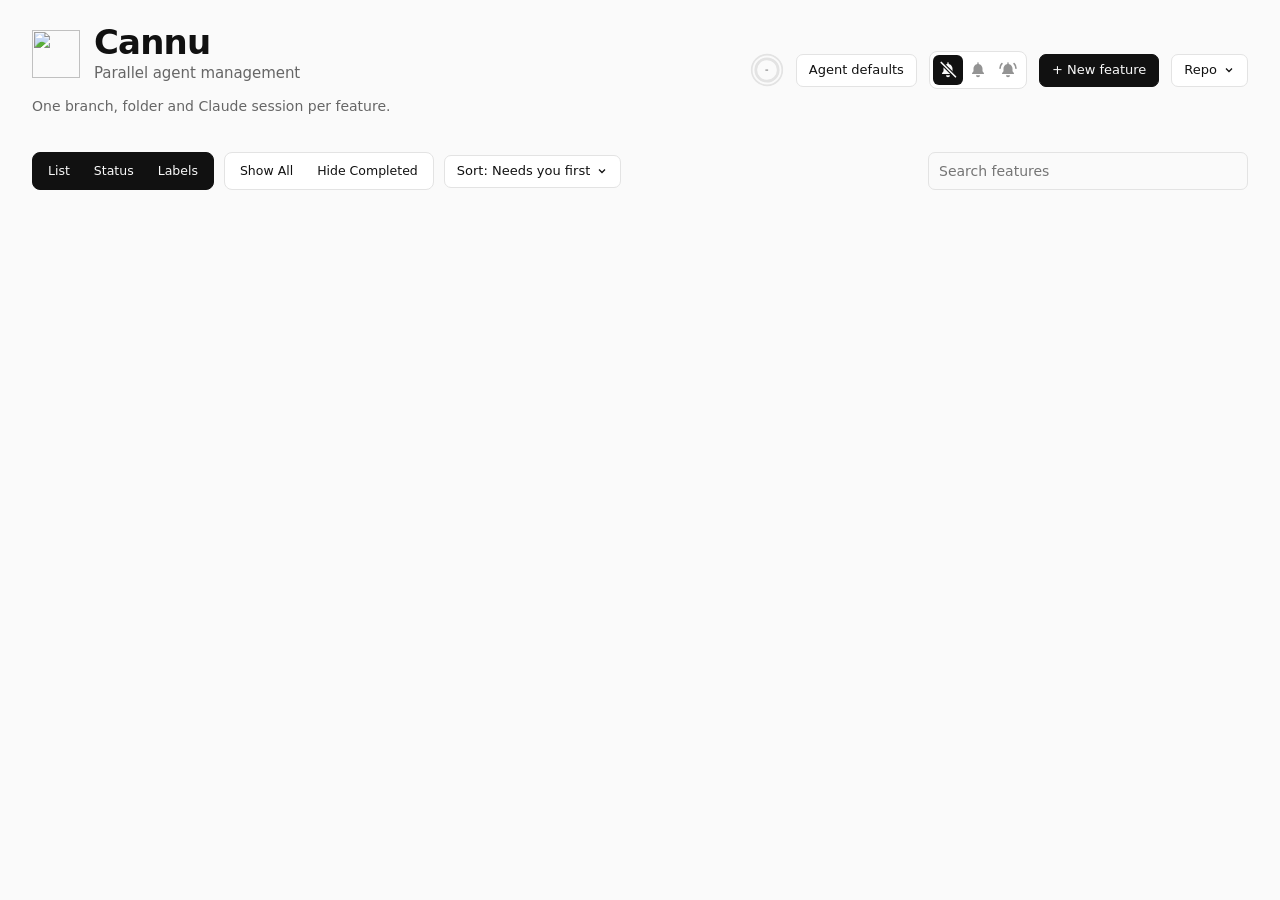
==== index.html @ 58d4b007 "Say the user, never a name, in everything Cannu writes and agents read Also: when the user asks agai" ====
<!doctype html>
<html lang="en">
<head>
<meta charset="utf-8">
<meta name="viewport" content="width=device-width, initial-scale=1">
<title>Cannu</title>
<link rel="icon" type="image/png" href="/logo.png?v=2">
<style>
  :root { --bg:#fafafa; --card:#fff; --fg:#111; --mute:#666; --line:#e3e3e3; --work:#2563eb; --you:#d97706; --idle:#16a34a; --bad:#dc2626; --merged:#7c3aed; }
  @media (prefers-color-scheme: dark) { :root { --bg:#0f0f10; --card:#18181b; --fg:#eee; --mute:#9a9a9a; --line:#2a2a2e; --merged:#a78bfa; } }
  * { box-sizing: border-box; }
  body { margin:0; background:var(--bg); color:var(--fg); font:14px/1.45 system-ui, sans-serif; }
  main { max-width: 1100px; margin: 0 auto; padding: 24px 16px 80px; }
  h1 { font-size: 20px; margin: 0 0 4px; }
  h2 { font-size: 15px; margin: 28px 0 10px; color: var(--mute); font-weight: 600; }
  .sub { color: var(--mute); margin: 0 0 20px; }
  .card { background:var(--card); border:1px solid var(--line); border-radius:10px; padding:14px 16px; margin-bottom:12px; }
  .card.past { padding: 10px 16px; }
  .row { display:flex; gap:12px; align-items:center; flex-wrap:wrap; }
  .grow { flex:1; min-width: 200px; }
  .title { font-weight:600; font-size:15px; }
  .meta { color:var(--mute); font-size:12.5px; }
  .pill .detail { font-weight:400; color:var(--mute); }
  .pill { display:inline-flex; align-items:center; gap:6px; font-size:12px; font-weight:600; padding:3px 9px; border-radius:99px; border:1px solid var(--line); white-space:nowrap; }
  .dot { width:8px; height:8px; border-radius:50%; background:var(--mute); }
  .working .dot { background:var(--work); animation: pulse 1.2s infinite; }
  .needs-you .dot, .interrupted .dot, .not-started .dot, .stuck .dot { background:var(--you); }
  .needs-you, .interrupted, .not-started, .stuck { border-color: var(--you); }
  .idle .dot { background:var(--idle); } .merged .dot { background:var(--merged); } .error .dot, .failed .dot { background:var(--bad); }
  .pill.waiting { border-color:var(--you); } .pill.waiting .dot { background:var(--you); }
  .pill.error .dot, .pill.failed .dot { background:var(--bad); }
  @keyframes pulse { 50% { opacity:.3 } }
  .activity { font-family: ui-monospace, monospace; font-size:12px; color:var(--mute); overflow:hidden; text-overflow:ellipsis; white-space:nowrap; max-width: 100%; }
  .reply { margin-top:10px; padding:2px 12px; border-left:3px solid var(--line); max-height: 40em; overflow:auto; font-size:13px; cursor:pointer; }
  .md > :first-child { margin-top: 6px; } .md > :last-child { margin-bottom: 6px; }
  .md p, .md ul, .md ol, .md pre, .md blockquote { margin: 6px 0; }
  .md ul, .md ol { padding-left: 20px; } .md li { margin: 2px 0; }
  .md h1, .md h2, .md h3, .md h4 { font-size: 13.5px; margin: 10px 0 4px; }
  .md code { font-family: ui-monospace, monospace; font-size: 12px; background: var(--bg); padding: 1px 4px; border-radius: 4px; }
  .md pre { background: var(--bg); padding: 8px 10px; border-radius: 6px; overflow-x: auto; }
  .md pre code { padding: 0; background: none; }
  .md blockquote { border-left: 2px solid var(--line); padding-left: 10px; color: var(--mute); }
  .md table { border-collapse: collapse; margin: 6px 0; } .md td, .md th { border: 1px solid var(--line); padding: 3px 8px; text-align: left; }
  .md hr { border: 0; border-top: 1px solid var(--line); }
  [hidden] { display: none !important; }
  .reply.full { max-height:none; }
  .banner { margin-top:10px; padding:10px 12px; border-radius:7px; border:1px solid var(--you); font-size:13px; }
  .banner.denied .row { margin-top:8px; align-items:center; gap:8px; }
  .banner.denied code { overflow-wrap:anywhere; }
  .banner.denied .colmenu summary { width:26px; height:28px; }
  .banner.denied .colmenu .menu { min-width:240px; top:30px; }
  button { font:inherit; font-size:13px; padding:6px 12px; border-radius:7px; border:1px solid var(--line); background:var(--card); color:var(--fg); cursor:pointer; }
  button:hover { border-color: var(--mute); }
  button.primary { background:var(--fg); color:var(--bg); border-color:var(--fg); }
  /* Saves for good (Save as planned): stronger than Close, quieter than Start agent. */
  button.second { background:color-mix(in srgb, var(--fg) 12%, var(--card)); border-color:color-mix(in srgb, var(--fg) 22%, var(--card)); }
  button.second:hover { border-color:var(--mute); }
  textarea, input[type=text], input[type=search] { font:inherit; width:100%; padding:8px 10px; border-radius:7px; border:1px solid var(--line); background:var(--bg); color:var(--fg); }
  textarea { min-height: 70px; resize: vertical; }
  .hint { color: var(--mute); font-size:12px; }
  .msg { margin-top:8px; font-size:13px; white-space:pre-wrap; }
  .msg.bad { color: var(--bad); } .msg.good { color: var(--idle); }
  /* The pull request line on a card: number, checks, review. */
  .prline { display:flex; flex-wrap:wrap; gap:6px; align-items:center; margin-top:6px; font-size:12.5px; color:var(--mute); }
  .prline a { color:inherit; }
  .prline .ck { padding:1px 8px; border-radius:999px; border:1px solid var(--line); }
  .prline .ck.passing { color:var(--idle); border-color:var(--idle); } .prline .ck.failing { color:var(--bad); border-color:var(--bad); } .prline .ck.running { color:var(--work); border-color:var(--work); }
  /* Errors: a box about 3 lines tall that scrolls for the rest. */
  .err { position:relative; margin-top:8px; border:2px solid color-mix(in srgb, var(--bad) 30%, transparent); border-radius:7px; background:color-mix(in srgb, var(--bad) 5%, var(--card)); }
  .err { cursor:pointer; } .err.short { cursor:auto; } .err.full pre { max-height:calc(6 * 1.45em + 16px); }
  .err pre { margin:0; padding:8px 110px 8px 10px; overflow-wrap:anywhere; font-size:12px; line-height:1.45; color:var(--bad); white-space:pre-wrap; word-break:break-word; max-height:calc(3 * 1.45em + 16px); overflow:auto; }
  .err button { position:absolute; top:50%; transform:translateY(-50%); right:18px; font-size:12px; padding:3px 8px; color:var(--bad); background:color-mix(in srgb, var(--bad) 12%, transparent); border:2px solid color-mix(in srgb, var(--bad) 30%, transparent); display:inline-flex; align-items:center; gap:5px; }
  .err button:hover { background:color-mix(in srgb, var(--bad) 22%, transparent); border-color:color-mix(in srgb, var(--bad) 45%, transparent); }
  /* An open box keeps Copy where it sat in the 3 line box: half of that box's height. */
  .err.full button { top:calc((3 * 1.45 * 12px + 16px) / 2); }
  .err button span { min-width:6ch; text-align:left; } /* "Copied" is wider than "Copy"; keep the icon still */
  .err button svg { width:14px; height:7px; fill:none; stroke:currentColor; stroke-width:2.2; stroke-linecap:round; }
  a { color: inherit; }
  details summary { cursor:pointer; color:var(--mute); font-size:13px; }
  .empty { color: var(--mute); text-align:center; padding: 30px; }
  code { font-size: 12px; }
  svg.i { width:18px; height:18px; fill:currentColor; display:block; }
  svg.i .w { fill:none; stroke:currentColor; stroke-width:2.2; stroke-linecap:round; }
  /* Like the app's pill nav: a white box, the selected icon on a black square
     that slides to whichever one you pick. */
  .seg { position:relative; display:inline-flex; padding:3px; background:var(--card); border:1px solid var(--line); border-radius:8px; --i:0; }
  .seg .thumb { position:absolute; top:3px; left:3px; width:30px; height:30px; border-radius:6px; background:var(--fg); transform:translateX(calc(var(--i) * 30px)); transition:transform .25s cubic-bezier(.4,0,.2,1); }
  .seg button { position:relative; width:30px; height:30px; padding:0; display:grid; place-items:center; border:0; border-radius:6px; background:none; color:var(--fg); opacity:.45; transition:color .25s, opacity .25s; }
  .seg button:hover { opacity:.85; }
  .seg button.on { color:var(--bg); opacity:1; }
  @media (prefers-reduced-motion: reduce) { .seg .thumb, .seg button { transition:none; } }
  button.sq.on { background:var(--fg); color:var(--bg); }
  .head { cursor:pointer; user-select:none; }
  /* Fold arrow: drawn like the other icons, faint until you hover, and it turns
     when you fold or unfold the card. */
  .chev { display:inline-block; width:14px; height:14px; margin:0 4px -2px -2px; color:var(--mute); opacity:.55; transition:opacity .2s; }
  .chev path { fill:none; stroke:currentColor; stroke-width:2.2; stroke-linecap:round; stroke-linejoin:round; }
  .chev.open { transform:rotate(90deg); }
  .head:hover .chev { opacity:1; }
  .chev.turn { animation:unfold .25s cubic-bezier(.16,1,.3,1); } .chev.turn:not(.open) { animation-name:fold; }
  @keyframes unfold { from { transform:rotate(0); } } @keyframes fold { from { transform:rotate(90deg); } }
  @media (prefers-reduced-motion: reduce) { .chev.turn { animation:none; } }
  .filters { display:flex; gap:10px; align-items:center; flex-wrap:wrap; margin-bottom:16px; }
  .chips { display:flex; gap:6px; flex-wrap:wrap; flex:1; }
  .chips button { border-radius:8px; padding:4px 11px; font-size:12.5px; }
  .chips button.on { background:var(--fg); color:var(--bg); border-color:var(--fg); }
  .chips .n { opacity:.6; margin-left:4px; }
  .searchbox { position:relative; width:320px; max-width:100%; }
  #search { padding-right:30px; }
  #search::-webkit-search-cancel-button { -webkit-appearance:none; }
  #searchClear { position:absolute; right:4px; top:50%; transform:translateY(-50%); width:24px; height:24px; padding:0; border:0; border-radius:50%; background:none; color:var(--mute); font-size:16px; line-height:1; cursor:pointer; }
  #searchClear:hover { color:var(--fg); }
  #search:placeholder-shown + #searchClear { display:none; }
  #chips { flex:none; }
  .planned .dot { background:var(--work); opacity:.5; } .dropped .dot { background:var(--mute); }
  .dropped { opacity:.75; }
  .plan { margin-top:8px; padding:2px 12px; border-left:3px solid var(--line); font-size:13px; }
  .chat { margin-top:10px; border:1px solid var(--line); border-radius:8px; }
  .thread { max-height:440px; overflow:auto; padding:8px 12px; display:flex; flex-direction:column; gap:10px; }
  .bubble { max-width:85%; padding:6px 12px; border-radius:10px; font-size:13px; background:var(--bg); }
  .bubble.me { align-self:flex-end; background:var(--fg); color:var(--bg); }
  .bubble.me code, .bubble.me pre { background:transparent; }
  .bubble.dashboard { align-self:flex-end; background:none; border:1px dashed var(--line); color:var(--mute); }
  .bubble .who { font-size:11px; opacity:.65; margin-top:4px; }
  /* Message box: its own rounded box with Send on its right. Once the text
     wraps, the box widens into Send's place and Send drops below it. */
  .compose { position:relative; margin:4px 10px 0; transition:padding-bottom .28s cubic-bezier(.16,1,.3,1) .08s; }
  .compose textarea { display:block; min-height:0; resize:none; line-height:20px; padding:7px 12px; border-radius:10px; width:calc(100% - 118px); max-height:262px; overflow-y:auto;
    transition:width .28s cubic-bezier(.16,1,.3,1), height .18s ease; }
  .compose .send { position:absolute; right:0; bottom:0; width:108px; height:36px; padding:0; display:flex; align-items:center; justify-content:center; gap:8px; }
  .send small, button small.keys { display:flex; align-items:center; gap:3px; font-size:11px; opacity:.65; }
  button:has(small.keys) { display:inline-flex; align-items:center; gap:8px; }
  .send small svg, button small.keys svg { width:11px; height:9px; fill:none; stroke:currentColor; stroke-width:1.6; stroke-linecap:round; stroke-linejoin:round; }
  .compose.multi { padding-bottom:44px; transition-delay:0s; }
  .compose.multi textarea { width:100%; transition-delay:.08s, 0s; }
  .chat .hint { padding:6px 10px 10px; }
  @media (prefers-reduced-motion: reduce) { .compose, .compose textarea { transition:none; } }
  /* The title row looks the same folded or not: everything sits at the top, and the
     details wrap under the title, left of the time and status. */
  .row.top { align-items:flex-start; }
  .row.top .title { line-height:26px; }
  .row.top .right { display:flex; gap:12px; align-items:center; height:26px; }
  #askDlg { max-width:min(440px, calc(100vw - 32px)); }
  #askDlg .body { font-size:14px; }
  /* Preview and its stop button share one outline, so nothing shifts when the app starts or stops. */
  .split { display:inline-flex; border:1px solid var(--line); border-radius:7px; }
  .split:hover { border-color:var(--mute); }
  .split button { border:0; border-radius:0; background:none; }
  .split button + button { border-left:1px solid var(--line); padding:6px 9px; }
  .split button:disabled { opacity:.3; cursor:default; }
  .actions { margin-top:10px; }
  /* @ mentions: the list of matching features under the box you are typing in. */
  #mention { position:absolute; z-index:10; background:var(--card); border:1px solid var(--line); border-radius:8px; box-shadow:0 4px 16px rgba(0,0,0,.12); padding:4px; min-width:260px; max-width:420px; }
  #mention div { padding:5px 9px; border-radius:6px; cursor:pointer; font-size:13px; }
  #mention div.on { background:var(--fg); color:var(--bg); }
  #mention small { opacity:.6; margin-left:6px; }
  /* An @ that names a real feature, and the line under a box saying what its @s link to. */
  .ref { color:var(--work); text-decoration:underline; text-underline-offset:2px; cursor:pointer; }
  .ref:hover { text-decoration-thickness:2px; }
  .noref { color:var(--you); }
  [data-tags]:empty { display:none; }
  .chat .hint[data-tags] { padding-bottom:0; }
  button.sq { width:30px; height:30px; padding:0; display:inline-grid; place-items:center; }
  button.bell { width:26px; height:26px; align-self:flex-start; margin-right:-4px; }
  button.bell svg.i { width:15px; height:15px; }
  button.bell.off { opacity:.35; cursor:default; } button.bell.off:hover { border-color:var(--line); }
  button.bell.off.on { opacity:.45; }
  .brand { display:flex; align-items:center; gap:14px; }
  .brand img { width:48px; height:48px; }
  @media (prefers-color-scheme: dark) { .brand img { filter:invert(1); } }
  .brand h1 { margin:0; font-size:34px; line-height:1.1; letter-spacing:-.025em; font-weight:700; }
  /* While a popup is open the page behind it stays put. */
  html.locked { overflow:hidden; }
  /* The tagline sits on its own line under the name. */
  .brand h1 span { display:block; margin-top:3px; font-size:15px; font-weight:500; letter-spacing:-.005em; line-height:1.3; color:var(--mute); }
  /* Popups: the page dims and blurs, the panel rises and settles. */
  dialog.modal { border:0; padding:0; background:none; color:var(--fg); max-width:min(680px, calc(100vw - 32px)); width:100%; overflow:visible; }
  dialog.modal::backdrop { background:rgba(10,10,12,.35); backdrop-filter:blur(0); opacity:0; transition:opacity .28s ease, backdrop-filter .28s ease; }
  dialog.modal.in::backdrop { opacity:1; backdrop-filter:blur(6px); }
  /* A popup under another one drops its own dim and blur: the top one's backdrop
     covers it and the page once, so nothing is darkened or blurred twice. */
  dialog.modal.in.under::backdrop { opacity:0; backdrop-filter:blur(0); }
  .panel { background:var(--card); border:1px solid var(--line); border-radius:14px; box-shadow:0 24px 64px rgba(0,0,0,.22), 0 2px 8px rgba(0,0,0,.08);
    max-height:calc(100vh - 64px); display:flex; flex-direction:column;
    opacity:0; transform:translateY(14px) scale(.97); transition:opacity .2s ease, transform .2s ease; }
  dialog.modal.in .panel { opacity:1; transform:none; transition:opacity .32s cubic-bezier(.16,1,.3,1), transform .42s cubic-bezier(.16,1,.3,1); }
  @media (prefers-reduced-motion: reduce) { dialog.modal .panel, dialog.modal::backdrop { transition:none; } }
  .panel header { padding:16px 20px 0; } .panel header h2 { margin:0; color:var(--fg); font-size:16px; }
  .panel .body { padding:14px 20px; overflow:auto; display:grid; gap:10px; }
  .panel footer { padding:12px 20px 16px; border-top:1px solid var(--line); }
  /* A popup's message: above the buttons, not in their row. */
  .dmsg { padding:0 20px 12px; } .dmsg:empty { display:none; } .dmsg > :first-child { margin-top:0; }
  .field { display:grid; gap:5px; } .field > label { font-weight:600; font-size:13px; }
  .field .row { gap:8px; }
  select { font:inherit; font-size:13px; padding:7px 10px; border-radius:7px; border:1px solid var(--line); background:var(--bg); color:var(--fg); }
  .reset { font-size:12px; color:var(--mute); background:none; border:0; padding:0; text-decoration:underline; }
  .fixed { font-size:12.5px; color:var(--mute); } .fixed li { margin:3px 0; }
  .panel textarea.tall { min-height:110px; }
  /* Text version of the bell switcher: same box and sliding black square, sized to each word. */
  .seg.text .thumb { width:var(--w, 0); transform:translateX(var(--x, 0)); transition:transform .25s cubic-bezier(.4,0,.2,1), width .25s cubic-bezier(.4,0,.2,1); }
  .seg.text:not(.ready) .thumb { transition:none; }
  .seg.text button { width:auto; padding:0 12px; font-size:12.5px; white-space:nowrap; }
  #doneSeg button { opacity:1; }
  #doneSeg button:not(.on):hover { background:var(--bg); }
  @media (prefers-reduced-motion: reduce) { .seg.text .thumb { transition:none; } }
  /* Switches in popups: a checkbox drawn like Cannu's buttons, black with a white tick when on. */
  .switch { display:inline-flex; align-items:center; gap:8px; font-size:13px; color:var(--mute); cursor:pointer; user-select:none; }
  .switch:hover { color:var(--fg); }
  .switch input { appearance:none; position:relative; flex:none; width:18px; height:18px; margin:0; border-radius:5px; background:var(--card); border:1px solid var(--line); cursor:pointer; transition:background .15s ease, border-color .15s ease; }
  .switch:hover input { border-color:var(--mute); }
  .switch input::after { content:""; position:absolute; left:5px; top:1.5px; width:5px; height:10px; border:solid var(--bg); border-width:0 2px 2px 0; transform:rotate(45deg) scale(0); transition:transform .15s ease; }
  .switch input:checked { background:var(--fg); border-color:var(--fg); }
  .switch input:checked::after { transform:rotate(45deg) scale(1); }
  .switch input:focus-visible { outline:2px solid var(--work); outline-offset:2px; }
  @media (prefers-reduced-motion: reduce) { .switch input, .switch input::after { transition:none; } }
  /* ---------- board ---------- */
  /* The header, filters and board span the window; the rest keeps the page's width. Switching views moves nothing above the board. */
  main { max-width:none; }
  main > *:not(#board, #top, .filters) { max-width:1068px; margin-left:auto; margin-right:auto; }
  /* The board's own gap from the window edges, on top of the page's 16px. */
  #board { padding:0 16px; }
  /* Header and filters: edges in line with the board's, like Todoist's app bar. */
  #top, .filters { padding:0 16px; }
  /* The view switcher, colours flipped: a black box, the picked view on a white square. */
  #viewSeg { background:var(--fg); border-color:var(--fg); }
  #viewSeg .thumb { background:var(--bg); }
  #viewSeg button { color:var(--bg); opacity:1; }
  #viewSeg button:not(.on):hover { background:rgba(127,127,127,.3); }
  #viewSeg button.on { color:var(--fg); opacity:1; }
  .board { display:grid; grid-auto-flow:column; grid-auto-columns:minmax(300px, 1fr); gap:14px; overflow-x:auto; align-items:start; padding:24px 32px 32px; margin:-16px -32px -24px; } /* the scroller clips, so room inside it for a dragged card's lean and shadow, pulled back out (the top only partly, so it stays off the filters) */
  /* The board reaches the bottom of the window, so its sideways scrollbar sits there, not under the shortest columns. */
  body.boarding main { min-height:100vh; display:flex; flex-direction:column; padding-bottom:0; }
  body.boarding main > *:not(#board, #top, .filters) { width:100%; }
  body.boarding #board { flex:1; display:flex; flex-direction:column; }
  body.boarding .board { flex:1; margin-bottom:0; }
  .col { background:color-mix(in srgb, var(--line) 35%, transparent); border-radius:12px; padding:10px; min-height:110px; }
  .col.drop { outline:2px dashed var(--mute); outline-offset:-2px; }
  .colhead[data-dragcol] { cursor:grab; }
  .board { position:relative; } /* the offsetParent the drag measures slots against */
  .board .tile, .colhead[data-dragcol] { user-select:none; }
  .col:has(.tile) > .none { display:none; }
  /* dragging: the others spring into the gap, the held one leans toward the pointer */
  .board.sorting .tile, .board.sorting > .col { transition:transform .24s cubic-bezier(.3,1.35,.5,1); }
  .board .lifted { position:relative; z-index:3; box-shadow:0 6px 16px rgba(0,0,0,.18); transition:transform .12s ease-out !important; }
  .col.lifted { background:color-mix(in srgb, var(--line) 35%, var(--bg)); }
  body.grabbing, body.grabbing * { cursor:grabbing !important; }
  @media (prefers-reduced-motion: reduce) { .board.sorting .tile, .board.sorting > .col, .board .lifted { transition:none !important; } }
  .col.newcol { background:none; border:1.5px dashed var(--line); }
  .col.newcol .colhead { color:var(--mute); font-weight:500; }
  .col.newcol.drop { outline:0; border-color:var(--mute); }
  .col .namecol, .col .desccol { width:100%; margin-bottom:6px; }
  .col .desccol { min-height:58px; resize:vertical; font-size:12.5px; }
  .col .namerow { display:flex; gap:8px; align-items:center; margin-bottom:6px; }
  .col .namerow .namecol { margin:0; flex:1; min-width:0; }
  /* The colour swatch left of the name (a rounded square, like a label's dot), and the picker it opens to its right. */
  .colorcol { flex:none; width:22px; height:22px; padding:0; border:0; border-radius:6px; background:var(--h); cursor:pointer; transition:filter .15s; }
  .colorcol:hover, .colorcol[aria-expanded=true] { filter:brightness(.9); }
  .colorcol:focus:not(:focus-visible) { outline:none; }
  .colorcol:focus-visible { outline:2px solid var(--work); outline-offset:2px; }
  .cpick { position:fixed; z-index:20; width:204px; padding:10px; display:grid; gap:10px; background:var(--card); border:1px solid var(--line); border-radius:12px; box-shadow:0 10px 30px rgba(0,0,0,.16); }
  .cpick[hidden] { display:none; }
  .cpick .sv { position:relative; height:120px; border-radius:8px; cursor:crosshair; touch-action:none; background:linear-gradient(to top, #000, transparent), linear-gradient(to right, #fff, hsl(var(--hue) 100% 50%)); }
  .cpick .sv:focus-visible { outline:2px solid var(--work); outline-offset:2px; }
  .cpick .sv i { position:absolute; left:var(--s); top:var(--v); width:14px; height:14px; margin:-7px; border:2px solid #fff; border-radius:50%; box-shadow:0 0 0 1px rgba(0,0,0,.35); pointer-events:none; }
  .cpick .huebar { appearance:none; -webkit-appearance:none; width:100%; height:12px; margin:0; border-radius:6px; cursor:pointer; background:linear-gradient(to right, #f00, #ff0, #0f0, #0ff, #00f, #f0f, #f00); }
  .cpick .huebar::-webkit-slider-thumb { -webkit-appearance:none; width:16px; height:16px; border-radius:50%; background:#fff; box-shadow:0 0 0 1px rgba(0,0,0,.3), 0 1px 3px rgba(0,0,0,.3); }
  .cpick .huebar::-moz-range-thumb { width:16px; height:16px; border:0; border-radius:50%; background:#fff; box-shadow:0 0 0 1px rgba(0,0,0,.3), 0 1px 3px rgba(0,0,0,.3); }
  .cpick .huebar:focus-visible { outline:2px solid var(--work); outline-offset:2px; }
  .cpick .sw { display:grid; grid-template-columns:repeat(8, 1fr); gap:6px; }
  .cpick .sw button { padding:0; aspect-ratio:1; border:0; border-radius:5px; background:var(--h); }
  .cpick .sw button:hover { transform:scale(1.15); }
  .cpick .sw button.on { box-shadow:0 0 0 2px var(--card), 0 0 0 3.5px var(--fg); }
  .cpick .hexrow { display:flex; gap:8px; align-items:center; }
  .cpick .hexrow span { flex:none; width:28px; height:28px; border-radius:7px; background:var(--h); }
  .cpick .btns { display:flex; gap:8px; justify-content:flex-end; }
  .cpick .hex { padding:5px 8px; font-family:ui-monospace, monospace; font-size:12.5px; text-transform:lowercase; }
  .col .colform { padding-bottom:4px; }
  .colhead .editcol { cursor:text; border-radius:6px; }
  .colhead .editcol:hover .tag { outline:1px solid var(--mute); }
  .colhead .editcol:focus-visible { outline:2px solid var(--work); outline-offset:1px; }
  .col .namego { width:100%; margin-bottom:6px; }
  .colhead { display:flex; align-items:center; gap:8px; padding:2px 4px 10px; font-weight:600; font-size:13px; }
  .colhead .n { color:var(--mute); font-weight:500; }
  .col .none { color:var(--mute); font-size:12.5px; padding:4px 4px 8px; }
  .col.newcol:not(:has(input)) { cursor:pointer; }
  .col.newcol:not(:has(input)):hover { border-color:var(--mute); }
  .col .desc { color:var(--mute); font-size:12.5px; line-height:1.4; padding:0 4px 10px; margin-top:-4px; white-space:pre-wrap; display:-webkit-box; -webkit-line-clamp:3; -webkit-box-orient:vertical; overflow:hidden; }
  /* The ⋯ on a label column, and its little menu. */
  .colmenu { position:relative; margin-left:auto; }
  .colmenu summary { list-style:none; display:grid; place-items:center; width:24px; height:22px; border-radius:6px; cursor:pointer; color:var(--mute); }
  .colmenu summary::-webkit-details-marker { display:none; }
  .colmenu summary:hover, .colmenu[open] summary { background:color-mix(in srgb, var(--line) 80%, transparent); color:var(--fg); }
  .colmenu summary:focus-visible { outline:2px solid var(--work); outline-offset:1px; }
  .colmenu summary svg { width:14px; height:14px; fill:currentColor; }
  .colmenu .menu { position:absolute; right:0; top:26px; z-index:5; min-width:130px; display:grid; padding:4px; background:var(--card); border:1px solid var(--line); border-radius:9px; box-shadow:0 8px 24px rgba(0,0,0,.12); }
  .colmenu .menu button { border:0; background:none; text-align:left; font-weight:400; padding:6px 10px; border-radius:6px; }
  .colmenu .menu button:hover, .colmenu .menu button:focus-visible { background:color-mix(in srgb, var(--line) 60%, transparent); }
  .colmenu .menu .danger { color:var(--bad); }
  /* The + on a label column: a new feature already in it. */
  .coladd { margin-left:auto; display:grid; place-items:center; width:24px; height:22px; padding:0; border:0; border-radius:6px; background:none; color:var(--mute); cursor:pointer; }
  .coladd + .colmenu { margin-left:0; }
  .coladd:hover { background:color-mix(in srgb, var(--line) 80%, transparent); color:var(--fg); }
  .coladd:focus-visible { outline:2px solid var(--work); outline-offset:1px; }
  .coladd svg { width:10px; height:10px; fill:none; stroke:currentColor; stroke-width:2; stroke-linecap:round; }
  .tile { background:var(--card); border:1px solid var(--line); border-radius:10px; padding:10px 12px; margin-bottom:8px; cursor:pointer; transition:border-color .15s; }
  .tile:hover { border-color:var(--mute); }
  .tile:focus-visible { outline:2px solid var(--work); outline-offset:1px; }
  .tile .t { font-weight:600; font-size:13.5px; line-height:1.3; }
  .tile .activity { margin-top:6px; font-size:11.5px; }
  /* The card's last message (Checking…, Merged…, an error), two lines at most. Open the card for all of it. */
  .tile .msg { margin-top:8px; padding-top:7px; border-top:1px solid var(--line); font-size:12.5px; white-space:normal; display:-webkit-box; -webkit-line-clamp:2; -webkit-box-orient:vertical; overflow:hidden; }
  .tile .snip { margin-top:6px; font-size:12.5px; color:var(--mute); display:-webkit-box; -webkit-line-clamp:2; -webkit-box-orient:vertical; overflow:hidden; }
  .tile .foot { display:flex; gap:6px; align-items:center; margin-top:8px; flex-wrap:wrap; }
  .tile .when { margin-left:auto; font-size:11.5px; color:var(--mute); white-space:nowrap; }
  /* Labels: tinted with their own colour, never filled, so they don't read as a status. */
  .tag { display:inline-flex; align-items:center; gap:5px; font-size:11px; font-weight:500; padding:1px 7px; border-radius:5px; color:var(--fg); background:color-mix(in srgb, var(--h) 18%, transparent); border:1px solid transparent; white-space:nowrap; }
  .tag::before { content:""; width:6px; height:6px; border-radius:2px; background:var(--h); }
  .title .tag { margin-left:8px; vertical-align:2px; }
  button.nopreview { opacity:.45; cursor:help; } button.nopreview:hover { border-color:var(--line); }
  button.tag { font-size:12px; padding:3px 9px; border-radius:7px; }
  button.tag.off { background:none; border-color:var(--line); color:var(--mute); }
  button.tag.off:hover { border-color:var(--mute); }
  .labels { display:flex; gap:6px; flex-wrap:wrap; align-items:center; margin-top:10px; }
  /* + that slides open into a box you type in, the + staying at its left. */
  .newlabel { display:inline-flex; align-items:center; width:28px; height:26px; overflow:hidden; border:1px dashed var(--line); border-radius:7px; cursor:pointer; color:var(--mute); transition:width .3s cubic-bezier(.16,1,.3,1), border-color .2s; }
  .newlabel:hover, .newlabel:focus-within { border-color:var(--mute); }
  .newlabel .plus { flex:none; width:26px; height:100%; display:grid; place-items:center; }
  .newlabel .plus svg { width:10px; height:10px; fill:none; stroke:currentColor; stroke-width:2; stroke-linecap:round; }
  .newlabel input { flex:none; width:130px; padding:0 8px 0 0; border:0; background:none; font-size:12px; color:var(--fg); outline:none; }
  .newlabel.open { width:162px; border-style:solid; cursor:text; color:var(--fg); }
  @media (prefers-reduced-motion: reduce) { .newlabel { transition:none; } }
  /* ---------- feature popup ---------- */
  dialog.modal.popdlg { max-width:min(780px, calc(100vw - 32px)); }
  .pop .card { border:0; background:none; padding:0; margin:0; }
  .pop .head { cursor:default; }
  /* A tall chat even with few messages. The thread gives up its room as the
     message box grows, so the box grows upwards and Send stays at its bottom right. */
  .pop .chat { display:flex; flex-direction:column; height:min(58vh, 560px); }
  .pop .thread { flex:1; min-height:0; max-height:none; }
  .pop .compose, .pop .compose.multi { flex:none; padding-bottom:0; }
  .pop .compose textarea, .pop .compose.multi textarea { width:calc(100% - 118px); }
  .pop .compose { margin:4px 10px 0; }
  .pop .chev, .pop [data-act="fb"], .pop .title .tag { display:none; }
  .pop footer .actions { margin:0; }
  /* The repo dropdown, right of New feature. */
  .repopick { position:relative; }
  .repopick > button { display:inline-flex; align-items:center; gap:6px; max-width:220px; }
  .repopick > button span { overflow:hidden; text-overflow:ellipsis; white-space:nowrap; }
  .repopick > button svg { width:12px; height:12px; flex:none; fill:none; stroke:currentColor; stroke-width:2.5; transition:transform .15s; }
  .repopick > button[aria-expanded="true"] svg { transform:rotate(180deg); }
  .repomenu { position:absolute; right:0; top:calc(100% + 6px); z-index:20; min-width:220px; max-width:340px; padding:5px; background:var(--card); border:1px solid var(--line); border-radius:9px; box-shadow:0 8px 24px rgba(0,0,0,.12); }
  .repomenu button { display:flex; width:100%; align-items:center; gap:8px; border:0; background:none; text-align:left; padding:7px 9px; border-radius:6px; }
  .repomenu button:hover, .repomenu button:focus-visible { background:var(--bg); outline:none; }
  .repomenu button .tick { width:14px; flex:none; }
  .repomenu button small { color:var(--mute); margin-left:auto; padding-left:10px; overflow:hidden; text-overflow:ellipsis; white-space:nowrap; max-width:150px; direction:rtl; }
  .repomenu hr { border:0; border-top:1px solid var(--line); margin:5px 2px; }
  /* Add repo: repos found next to the listed ones, then a path box. */
  .found { display:grid; gap:4px; max-height:180px; overflow:auto; }
  /* A repo in the dropdown: pick it, or the bin to take it off the board. */
  .repomenu .ritem { display:flex; align-items:center; gap:2px; }
  .repomenu .ritem > button:first-child { flex:1; min-width:0; }
  .repomenu button.trash { width:30px; height:30px; flex:none; padding:0; justify-content:center; color:var(--mute); }
  .repomenu button.trash:hover, .repomenu button.trash:focus-visible { color:var(--bad); }
  .repomenu button.trash svg { width:15px; height:15px; fill:none; stroke:currentColor; stroke-width:2; }
  /* Add repo: how to work on the picked repo, i.e. its cannu.json. */
  /* A set height, not floor to ceiling, that doesn't jump when a repo is picked: the body scrolls instead. */
  #repoDlg .panel { height:min(620px, calc(100vh - 160px)); }
  #repoDlg .body { flex:1; align-content:start; }
  .reposet { display:grid; gap:10px; padding-top:12px; border-top:1px solid var(--line); }
  /* Picking a repo: its settings fade and rise in, one after another. Restarts each time it's unhidden. */
  .reposet > * { animation:rise .4s cubic-bezier(.16,1,.3,1) both; }
  .reposet > :nth-child(2) { animation-delay:.04s; } .reposet > :nth-child(3) { animation-delay:.08s; } .reposet > :nth-child(4) { animation-delay:.12s; }
  .reposet > :nth-child(5) { animation-delay:.16s; } .reposet > :nth-child(6) { animation-delay:.2s; } .reposet > :nth-child(n+7) { animation-delay:.24s; }
  @keyframes rise { from { opacity:0; transform:translateY(10px); } }
  @media (prefers-reduced-motion: reduce) { .reposet > * { animation:none; } }
  .reposet h3 { margin:0; font-size:14px; }
  .reposet .two { display:grid; grid-template-columns:1fr 1fr; gap:10px; }
  @media (max-width:560px) { .reposet .two { grid-template-columns:1fr; } }
  .reposet textarea { min-height:0; }
  .found button { display:flex; justify-content:space-between; gap:10px; text-align:left; }
  .found button small { color:var(--mute); overflow:hidden; text-overflow:ellipsis; white-space:nowrap; direction:rtl; }
  .found button.on { border-color:var(--fg); }
  .colhead .pill { border:0; padding:0; }
  /* Claude usage: the week as the outer ring, the 5 hours inside it. Hovering
     grows the rings a little and slides the 5H and 7D lines out to their
     left (the title gives up the room; the rings and buttons stay put). Clicking doesn't hold it open; keyboard focus does. Grey: usage not
     known. */
  :root { --u-green:#22c55e; --u-orange:#f59e0b; --u-red:#ef4444; }
  .rings { display:flex; flex-direction:row-reverse; align-items:center; height:34px; cursor:default; outline:none; }
  .urings { position:relative; width:34px; height:34px; transition:transform .35s cubic-bezier(.65,0,.35,1); }
  .urings svg { display:block; width:100%; height:100%; transform:rotate(-90deg); }
  .urings circle { fill:none; }
  .urings .track { stroke:var(--line); }
  .urings .fill { stroke-linecap:round; transition:stroke-dashoffset .5s, stroke .4s; }
  .green { --c:var(--u-green); } .orange { --c:var(--u-orange); } .red { --c:var(--u-red); } .grey { --c:var(--mute); }
  .urings .fill, .udot { stroke:var(--c); background:var(--c); }
  /* --uw is the lines' real width, set by renderUsage, so the slide runs the
     whole way at the eased speed instead of racing to a guessed maximum.
     The two lines are one grid, so label, reset, dot and % each line up in a
     column; the reset text starts on the left, the % is right-aligned with
     even-width digits. */
  .uin { display:grid; grid-template-columns:auto auto auto auto; align-items:center; gap:0 6px; padding-right:14px; font-size:12px; line-height:1.5;
    max-width:0; overflow:hidden; white-space:nowrap; opacity:0; transition:max-width .35s cubic-bezier(.65,0,.35,1), opacity .3s ease-in-out; }
  .rings:is(:hover, :focus-visible) .uin { max-width:var(--uw, 300px); opacity:1; }
  .rings:is(:hover, :focus-visible) .urings { transform:scale(1.3); }
  .uline { display:contents; }
  .uline .ulab { font-size:10.5px; font-weight:700; color:var(--mute); }
  .uline b { text-align:right; font-variant-numeric:tabular-nums; }
  .uline small { color:var(--mute); font-size:11px; margin:0 4px 0 10px; }
  /* The 5h % always in the middle: small and quiet, so even "100%" stays
     inside the inner ring (about 19px across). */
  .ucenter { position:absolute; inset:0; display:grid; place-content:center; font-size:7px; font-weight:600; letter-spacing:-.03em; color:var(--mute); font-variant-numeric:tabular-nums; }
  .udot { width:7px; height:7px; border-radius:50%; flex:none; }
  /* The switch always gets its own line under the message. */
  #limitMsg .switch { display:flex; width:fit-content; margin-top:16px; font-size:12px; }
  @media (prefers-reduced-motion: reduce) { .urings, .uin { transition:none; } }
  .limited .dot { background:var(--bad); }
</style>
</head>
<body>
<main>
  <div class="row" id="top" style="margin-bottom:36px">
    <div class="grow">
      <div class="brand"><img src="/logo.png?v=2" alt=""><h1>Cannu <span>Parallel agent management</span></h1></div>
      <p class="sub" style="margin:12px 0 0" id="totals">One branch, folder and Claude session per feature.</p>
    </div>
    <div class="rings" id="rings" tabindex="0" aria-label="Claude usage"></div>
    <button id="defaultsOpen" title="Model, system prompt and everything else every agent is given">Agent defaults</button>
    <div class="seg" id="notify">
      <span class="thumb"></span>
      <button data-mode="silent" title="No notifications"></button>
      <button data-mode="select" title="Notify me about features with their bell on"></button>
      <button data-mode="all" title="Notify me about every feature"></button>
    </div>
    <button class="primary" id="newOpen">+ New feature</button>
    <div class="repopick" id="repoPick">
      <button id="repoBtn" aria-haspopup="true" aria-expanded="false" title="Which repo this board shows"><span id="repoName">Repo</span><svg viewBox="0 0 24 24"><path d="M6 9l6 6 6-6"/></svg></button>
      <div class="repomenu" id="repoMenu" hidden></div>
    </div>
  </div>
  <div class="msg bad" id="notifyMsg" hidden style="margin-top:-12px; margin-bottom:12px"></div>
  <div class="banner" id="limitMsg" hidden style="margin:-16px auto 20px"></div>

  <div class="filters">
    <div class="seg text" id="viewSeg"><span class="thumb"></span>
      <button data-val="list" title="The full list, with a filter per status">List</button>
      <button data-val="status" title="A board with a column per status. Cards move as their agents change">Status</button>
      <button data-val="label" title="A board with a column per label. Drag a card to another column to relabel it">Labels</button>
    </div>
    <div class="seg text" id="doneSeg"><span class="thumb"></span>
      <button data-val="show" title="Every feature, merged and dropped too">Show All</button>
      <button data-val="hide" title="Hide merged and dropped features">Hide Completed</button>
    </div>
    <div class="repopick" id="sortPick">
      <button id="sortBtn" aria-haspopup="true" aria-expanded="false" title="How cards are ordered, in every column and the list"><span id="sortName"></span><svg viewBox="0 0 24 24"><path d="M6 9l6 6 6-6"/></svg></button>
      <div class="repomenu" id="sortMenu" hidden style="left:0; right:auto"></div>
    </div>
    <div class="chips" id="chips"></div>
    <span class="grow" id="gap" style="min-width:0"></span>
    <span class="searchbox"><input type="search" id="search" placeholder="Search features"><button type="button" id="searchClear" title="Clear search" aria-label="Clear search">×</button></span>
  </div>
  <div class="msg bad" id="boardMsg" hidden style="margin-bottom:10px"></div>
  <div id="board"></div>
  <div id="list"></div>
</main>
<div id="mention" hidden></div>

<dialog class="modal" id="repoDlg">
  <div class="panel">
    <header><h2>Add a repo</h2><div class="hint">Cannu runs agents on it from a board of its own. A <code>cannu.json</code> in the repo says how to set it up, run and check it; without one it uses the defaults.</div></header>
    <div class="body">
      <div class="field" id="foundField"><label>Found next to your repos</label><div class="found" id="found"><div class="hint">Looking…</div></div></div>
      <div class="field"><label for="repoDir">Folder</label><input type="text" id="repoDir" placeholder="C:\Users\you\github\my-project"></div>
      <div class="reposet" id="repoSet" hidden>
        <div class="field"><label for="repoNameIn">Name</label><input type="text" id="repoNameIn" placeholder="From the folder's name"><div class="hint">Shown in the dropdown and in the board's address.</div></div>
        <h3>How to work on it</h3>
        <div class="hint" id="repoSetHint"></div>
        <div class="two">
          <div class="field"><label for="cMain">Main branch</label><input type="text" id="cMain"><div class="hint">Features start from it and merge into it.</div></div>
          <div class="field"><label for="cMerge">Ship with</label><select id="cMerge"><option value="local">Check and merge, locally</option><option value="pr">A pull request on GitHub</option></select><div class="hint">The main button. Both are always on the card.</div></div>
        </div>
        <div class="field"><label for="cSetup">Setup</label><textarea id="cSetup" rows="2" placeholder="pnpm install --frozen-lockfile"></textarea><div class="hint">Run once in each new feature folder, in order. One command per line.</div></div>
        <div class="field"><label for="cCopy">Copy into each feature</label><textarea id="cCopy" rows="2" placeholder=".env&#10;data/app.db"></textarea><div class="hint">Files and folders git doesn't have, copied from the main folder. One per line.</div></div>
        <div class="field"><label for="cApp">App</label><input type="text" id="cApp" placeholder="Empty if there's nothing to preview"><div class="hint">Runs each feature's own copy. It must listen on <code>$PORT</code>, and gets <code>$DATA_DIR</code> for its data.</div></div>
        <div class="field"><label for="cSeed">Seed</label><textarea id="cSeed" rows="2" placeholder="node scripts/seed.js"></textarea><div class="hint">Run once the app is up, such as demo data. One command per line.</div></div>
        <div class="field"><label for="cCheck">Check</label><input type="text" id="cCheck" placeholder="Empty for no check"><div class="hint">Must pass before Check and merge merges. <code>$APP_URL</code> points at a fresh copy of the branch's app.</div></div>
        <label class="switch"><input type="checkbox" id="cNotes">Commit each feature's notes and prompts to the repo</label>
      </div>
    </div>
    <div class="dmsg" id="repoMsg"></div>
    <footer class="row"><button data-close>Close</button><span class="grow" style="min-width:0"></span><button class="primary" id="repoAdd">Add repo</button></footer>
  </div>
</dialog>

<dialog class="modal" id="newDlg">
  <div class="panel">
    <header><h2>New feature</h2></header>
    <div class="body">
      <div class="labels" id="newLabels" style="margin-top:0"></div>
      <input type="text" id="title" placeholder="Feature name, e.g. Client can hide Training now">
      <textarea id="prompt" class="tall" data-mention placeholder="What you want and why. Saved word for word in the feature's notes. Optional if you're only planning it."></textarea>
      <div class="hint">@ to tag a related feature. The agent reads their notes first.</div>
      <div class="hint" data-tags></div>
      <div class="field"><label for="newModel">Model</label><select id="newModel"></select></div>      <div class="banner" id="limitNew" hidden></div>
    </div>
    <div class="dmsg" id="addMsg"></div>
    <footer class="row"><button data-close title="Keeps what you've typed here for next time, in this browser tab. Nothing is saved to the repo.">Close</button><span class="grow" style="min-width:0"></span>
      <button class="second" id="addPlan" title="Records it on main without a branch or agent. Start it later from its card.">Save as planned</button><button class="primary" id="add">Start agent</button></footer>
  </div>
</dialog>

<dialog class="modal popdlg" id="popDlg" aria-label="Feature">
  <div class="panel pop">
    <div class="body" id="popTop"></div>
    <footer class="row" id="popFoot"><button data-close>Close</button><div class="grow" id="popActs"></div></footer>
  </div>
</dialog>

<dialog class="modal" id="askDlg">
  <div class="panel">
    <header><h2 id="askTitle"></h2></header>
    <div class="body" id="askText"></div>
    <footer class="row"><span class="grow" style="min-width:0"></span><button data-close>Cancel</button><button class="primary" id="askOk"></button></footer>
  </div>
</dialog>

<dialog class="modal" id="defaultsDlg">
  <div class="panel">
    <header><h2>Agent defaults</h2><div class="hint">What every feature agent is given. Saved under <code>agent</code> in the repo's <code>cannu.json</code> and committed on main. Agents that already started get changes from their next run.</div></header>
    <div class="body" id="defaultsBody"></div>
    <div class="dmsg" id="defaultsMsg"></div>
    <footer class="row"><button data-close>Close</button><span class="grow" style="min-width:0"></span><button class="primary" id="defaultsSave">Save</button></footer>
  </div>
</dialog>
<script>
const $ = (s, el = document) => el.querySelector(s);
const esc = (s) => String(s ?? "").replace(/[&<>"]/g, (c) => ({ "&":"&amp;", "<":"&lt;", ">":"&gt;", '"':"&quot;" }[c]));

// Small markdown renderer for agent replies: headings, lists, code, quotes,
// tables, bold, italics, links. Everything is escaped first.
function md(src) {
  const inline = (t) => esc(t)
    .replace(/`([^`]+)`/g, (_, c) => `<code>${c}</code>`)
    .replace(/\*\*([^*]+)\*\*/g, "<strong>$1</strong>")
    .replace(/(^|[^*\w])\*([^*\n]+)\*(?!\w)/g, "$1<em>$2</em>")
    .replace(/\[([^\]]+)\]\((https?:\/\/[^)\s]+)\)/g, '<a href="$2" target="_blank">$1</a>')
    .replace(/(^|[^\w/])@([a-z0-9][a-z0-9-]*)/g, (m, pre, slug) => { const f = all.find((x) => x.slug === slug); return f ? `${pre}<span class="ref" data-goto="${slug}" title="Open ${esc(f.title)}">@${slug}</span>` : m; });
  const lines = String(src ?? "").replace(/\r\n/g, "\n").split("\n");
  const out = [];
  for (let i = 0; i < lines.length; ) {
    const l = lines[i];
    if (/^```/.test(l)) {
      const code = []; i++;
      while (i < lines.length && !/^```/.test(lines[i])) code.push(lines[i++]);
      i++; out.push(`<pre><code>${esc(code.join("\n"))}</code></pre>`); continue;
    }
    if (/^#{1,6}\s/.test(l)) { const n = Math.min(4, l.match(/^#+/)[0].length); out.push(`<h${n}>${inline(l.replace(/^#+\s*/, ""))}</h${n}>`); i++; continue; }
    if (/^\s*(---|\*\*\*)\s*$/.test(l)) { out.push("<hr>"); i++; continue; }
    if (/^\s*\|.*\|\s*$/.test(l) && /^\s*\|[\s:|-]+\|\s*$/.test(lines[i + 1] || "")) {
      const cells = (r) => r.trim().replace(/^\||\|$/g, "").split("|").map((c) => c.trim());
      const head = cells(l); i += 2; const rows = [];
      while (i < lines.length && /^\s*\|.*\|\s*$/.test(lines[i])) rows.push(cells(lines[i++]));
      out.push(`<table><tr>${head.map((c) => `<th>${inline(c)}</th>`).join("")}</tr>${rows.map((r) => `<tr>${r.map((c) => `<td>${inline(c)}</td>`).join("")}</tr>`).join("")}</table>`); continue;
    }
    if (/^\s*([-*+]|\d+[.)])\s+/.test(l)) {
      const ordered = /^\s*\d/.test(l); const items = [];
      while (i < lines.length && (/^\s*([-*+]|\d+[.)])\s+/.test(lines[i]) || (/^\s{2,}\S/.test(lines[i]) && items.length))) {
        if (/^\s*([-*+]|\d+[.)])\s+/.test(lines[i])) items.push(lines[i].replace(/^\s*([-*+]|\d+[.)])\s+/, ""));
        else items[items.length - 1] += " " + lines[i].trim();
        i++;
      }
      out.push(`<${ordered ? "ol" : "ul"}>${items.map((t) => `<li>${inline(t)}</li>`).join("")}</${ordered ? "ol" : "ul"}>`); continue;
    }
    if (/^>\s?/.test(l)) { const q = []; while (i < lines.length && /^>\s?/.test(lines[i])) q.push(lines[i++].replace(/^>\s?/, "")); out.push(`<blockquote>${inline(q.join(" "))}</blockquote>`); continue; }
    if (!l.trim()) { i++; continue; }
    const p = []; while (i < lines.length && lines[i].trim() && !/^(```|#{1,6}\s|>|\s*([-*+]|\d+[.)])\s+|\s*\|)/.test(lines[i])) p.push(lines[i++]);
    if (!p.length) p.push(lines[i++]);
    out.push(`<p>${p.map(inline).join("<br>")}</p>`);
  }
  return out.join("");
}
// Filled bell: stem, body, clapper. Waves for "all", a slash for "silent".
const bell = '<rect x="11.1" y="1.5" width="1.8" height="3.5" rx=".9"/><path d="M12 4c-3.6 0-6 2.9-6 6.4v3.4l-1.8 2.3c-.5.7-.1 1.4.7 1.4h14.2c.8 0 1.2-.7.7-1.4L18 13.8v-3.4C18 6.9 15.6 4 12 4z"/><path d="M9.3 19h5.4a2.7 2.7 0 0 1-5.4 0z"/>';
const MAC = /Mac|iPhone|iPad/.test(navigator.platform);
// The ↵ (or Ctrl + ↵) drawn on a button its key presses.
const keysHint = (mod) => `<small class="keys" aria-hidden="true">${mod ? (MAC ? "⌘" : "Ctrl +") : ""}<svg viewBox="0 0 12 10"><path d="M10.5 1v3.5a1.5 1.5 0 0 1-1.5 1.5H1.5M4.5 3l-3 3 3 3"/></svg></small>`;
const svg = (p) => `<svg class="i" viewBox="0 0 24 24">${p}</svg>`;
const ICON = {
  off: svg(`<mask id="cut"><rect width="24" height="24" fill="#fff"/><path d="M3 2l19 19" stroke="#000" stroke-width="5"/></mask><g mask="url(#cut)">${bell}</g><path class="w" d="M3 2l19 19"/>`),
  some: svg(bell),
  all: svg(`${bell}<path class="w" d="M3.9 3.4A8.5 8.5 0 0 0 1.4 9.6"/><path class="w" d="M20.1 3.4A8.5 8.5 0 0 1 22.6 9.6"/>`),
  bell: svg(bell),
};
const dur = (ms) => { const m = Math.round(ms / 60000); return m < 1 ? "<1m" : m < 60 ? m + "m" : Math.floor(m / 60) + "h " + String(m % 60).padStart(2, "0") + "m"; };
const spent = (u) => (u && (u.ms || u.cost) ? `${dur(u.ms)} agent time · ≈$${u.cost.toFixed(2)}` : "");

// Per-browser settings: notification mode and which features have their bell on.
const store = { get(k, d) { try { return JSON.parse(localStorage.getItem(k)) ?? d; } catch { return d; } }, set(k, v) { try { localStorage.setItem(k, JSON.stringify(v)); } catch {} } };
let mode = store.get("notifyMode", "silent");
const bells = new Set(store.get("notifyBells", []));
const collapsed = new Set(store.get("collapsed", []));
let turned = null; // the card just folded or unfolded, so only its arrow animates
const ago = (iso) => { if (!iso) return ""; const s = (Date.now() - new Date(iso)) / 1000; return s < 60 ? "just now" : s < 3600 ? Math.round(s/60) + "m ago" : s < 86400 ? Math.round(s/3600) + "h ago" : Math.round(s/86400) + "d ago"; };
const day = (iso) => (iso ? iso.slice(0, 10) : "");
// Which repo this tab shows: from the address (#macros), else the last one
// picked, else the first. Every /api call goes to that repo's Cannu.
let REPOS = [], CUR = decodeURIComponent(location.hash.slice(1)) || store.get("repo", "");
const api = async (url, body) => {
  const u = url.startsWith("/api/") ? `/r/${encodeURIComponent(CUR)}${url}` : url;
  const r = await fetch(u, body === undefined ? {} : { method: "POST", headers: { "content-type": "application/json" }, body: JSON.stringify(body) });
  return r.json();
};

// UI state kept across re-renders: open boxes, drafts, messages.
const ui = {};
const u = (slug) => (ui[slug] ??= { fb: false, draft: "", msg: "", cls: "", full: false, notes: false, reopen: false, rtitle: "", rprompt: "", edit: false, etitle: null, eprompt: null });
// Every feature has one status, and there's one filter per status, in order
// of how much it needs looking at: waiting on you first, dropped last.
const KINDS = ["waiting", "working", "planned", "merged", "dropped"]; // by urgency: sorts the cards
const CHIPS = ["planned", "working", "waiting", "merged", "dropped"]; // by timeline: orders the filter chips
const KIND_TIPS = { all: "Every feature", waiting: "An agent has stopped and it's your turn: it finished, needs you, or was cut off", working: "An agent is working on it", planned: "No branch or agent yet", merged: "In main, finished", dropped: "Kept on record, not doing it" };
const cap = (s) => s[0].toUpperCase() + s.slice(1);
let filter = store.get("filter", "all");
if (filter !== "all" && !KINDS.includes(filter)) filter = "all";
let all = [];
// From cannu.json: whether a merge or a pull request is the main way to ship,
// and whether there's an app to preview.
let REPO = { merge: "local", app: "", check: "" };
function loadRepo() { return api("/api/repo").then((r) => { REPO = r; document.title = "Cannu · " + r.name; render(all); }).catch(() => {}); }

// One line of feedback under a card. Errors get a short scrolling box with a Copy button.
function msgBlock(s) {
  if (!s.msg) return "";
  if (s.cls !== "bad") return `<div class="msg ${s.cls}">${esc(s.msg)}</div>`;
  return errBlock(s, "msg", s.msg);
}
// Click the box to make it up to 2x taller, fitting the error (it still scrolls past that); click again to shrink it.
// What the agent was refused this turn. Allow once lets that exact call
// through and asks it to try again. Always allow (not for Cannu's hard
// rules, which no rule can lift) also saves a rule in Agent defaults.
function deniedBlock(denied) {
  return `<div class="banner denied">Blocked this turn:${denied.map((d, i) => typeof d === "string" ? `<div class="row"><code>${esc(d)}</code></div>` : `<div class="row">
      <div class="grow"><code>${esc((d.tool === "Bash" ? d.key : `${d.tool} ${d.key}`).slice(0, 200))}</code>${d.why ? `<div class="meta">Cannu's rule: ${esc(d.why)}</div>` : ""}</div>
      <span class="split"><button data-act="allow" data-i="${i}" title="Let this exact call through once, and ask the agent to try again">Allow once</button>${d.hard || !d.rule ? ""
        : `<details class="colmenu"><summary aria-label="More ways to allow">▾</summary><div class="menu"><button data-act="allow" data-i="${i}" data-rule="1">Always allow <code>${esc(d.rule)}</code></button></div></details>`}</span></div>`).join("")}</div>`;
}
function errBlock(s, key, text) {
  return `<div class="err ${s.errFull?.[key] ? "full" : ""}" data-act="errexpand" data-key="${key}" title="Click to show more"><pre>${esc(text)}</pre><button data-act="copy" title="Copy the error"><svg viewBox="0 0 24 12" aria-hidden="true"><path d="M8 1H6a5 5 0 0 0 0 10h2M16 1h2a5 5 0 0 1 0 10h-2M8 6h8"/></svg><span>Copy</span></button></div>`;
}

// [status, detail]. The detail (needs you, background…) shows after it.
function kind(f) {
  if (!f.worktree) return f.status === "building" ? ["waiting", ""] : [f.status, ""];
  const [cls, label] = status(f);
  if (cls === "merged") return ["merged", ""];
  if (cls === "working") return ["working", f.settingUp ? label : f.live?.background ? "background" : ""];
  return ["waiting", { closed: "", idle: "terminal open" }[cls] ?? label];
}

// The agent's state in detail, for banners and the waiting/working split.
function status(f) {
  if (!f.worktree) return [f.status, f.status];
  if (f.setup && f.setup !== "ready") {
    if (f.setup.startsWith("failed")) return ["failed", "setup failed"];
    return f.settingUp ? ["working", "setting up: " + f.setup] : ["interrupted", "setup stopped at: " + f.setup];
  }
  const s = f.live?.state;
  // Once merged, that's the news, unless the agent is busy or needs you again.
  // Merged and nothing new since: done. New commits on its branch (from a chat
  // after merging) put it back to waiting, with Check and merge to ship them.
  if (f.merged && !f.ahead && !["working", "needs-you", "interrupted", "error", "stuck"].includes(s)) return ["merged", "merged"];
  return [s, { working: f.live.background ? "working (background)" : "working", stuck: "stuck", "needs-you": "needs you", idle: "idle, open", closed: "idle", error: "error", interrupted: "interrupted", "not-started": "never started", limited: heldUntil(f) ? "usage limit" : "limit reset" }[s] || "no session"];
}

// ---------- Claude usage ----------

// The 5 hour and weekly limits, refreshed by Cannu every minute.
let USAGE = null;
const LIMIT_NAME = { session: "5-hour", weekly: "weekly" };
const resetTime = (iso) => {
  const d = new Date(iso), t = d.toLocaleTimeString([], { hour: "numeric", minute: "2-digit" });
  return d.toDateString() === new Date().toDateString() ? t : d.toLocaleDateString([], { weekday: "short" }) + " " + t;
};
const until = (iso) => { const ms = new Date(iso) - Date.now(), h = Math.floor(ms / 36e5); return h >= 24 ? `${Math.floor(h / 24)}d ${h % 24}h` : dur(ms); };
const resetAt = (iso) => `${resetTime(iso)} (in ${until(iso)})`;
// Mirrors the server: full at 100%, free again once its reset time passes.
function limitFull() {
  for (const which of ["session", "weekly"]) {
    const l = USAGE?.[which];
    if (l && l.percent >= 100 && !(Date.parse(l.resets) <= Date.now())) return { which, resets: l.resets };
  }
  return null;
}
// Green below 60%, orange to 90%, red from 90%.
const tone = (p) => (p >= 90 ? "red" : p >= 60 ? "orange" : "green");
// A limit's percent, or null when it isn't known: no usage yet, or its reset
// time has passed and the next reading isn't in.
const known = (k) => { const l = USAGE?.[k]; return l && !(Date.parse(l.resets) <= Date.now()) ? Math.round(l.percent) : null; };
// When a held feature carries on by itself: the later of the reset it was
// held with and a limit that's full now. Null once both have passed.
function heldUntil(f) {
  const t = [f?.st?.limitResets, limitFull()?.resets].filter((x) => x && Date.parse(x) > Date.now()).sort();
  return t.at(-1) || null;
}
// The week as the outer ring with the 5 hours inside it. Grey and empty when not known.
function usageRings() {
  const arc = (k, r, w) => {
    const p = known(k), C = 2 * Math.PI * r, v = Math.max(0, Math.min(100, p ?? 0));
    return `<circle class="track" cx="50" cy="50" r="${r}" stroke-width="${w}"/><circle class="fill ${p == null ? "grey" : tone(v)}" cx="50" cy="50" r="${r}" stroke-width="${w}" stroke-dasharray="${C}" stroke-dashoffset="${C * (1 - v / 100)}"/>`;
  };
  return `<div class="urings"><svg viewBox="0 0 100 100">${arc("weekly", 45, 5)}${arc("session", 33, 8)}</svg><span class="ucenter">${known("session") == null ? "–" : known("session") + "%"}</span></div>`;
}
function renderUsage() {
  const box = $("#rings");
  const line = (k, label) => {
    const p = known(k), l = USAGE?.[k];
    return `<div class="uline"><span class="ulab">${label}</span><small>${p == null ? (l?.resets ? "reset, not checked since" : "not known yet") : l.resets ? `resets ${resetAt(l.resets)}` : ""}</small><span class="udot ${p == null ? "grey" : tone(p)}"></span><b>${p == null ? "–" : p + "%"}</b></div>`;
  };
  const html = `${usageRings()}<div class="uin">${line("session", "5H")}${line("weekly", "7D")}</div>`;
  if (box.dataset.html !== html) { box.innerHTML = html; box.dataset.html = html; box.style.setProperty("--uw", box.lastChild.scrollWidth + "px"); }
  // Under the header: a full limit, or features waiting to carry on after one.
  const full = limitFull(), held = all.filter((f) => f.worktree && f.live?.state === "limited");
  const wait = held.map(heldUntil).filter(Boolean).sort().at(-1);
  const n = held.length, ones = `${n} ${n === 1 ? "feature" : "features"}`;
  const auto = DEF?.autoContinue !== false, then = auto ? "Held agents carry on by themselves once it resets." : "Once it resets, held agents will wait for you to click resume.";
  const note = full ? `Your ${LIMIT_NAME[full.which]} Claude limit is full. It resets ${resetAt(full.resets)}.<br>Until then Cannu doesn't start agents: new features are set up and wait, and messages stay queued.${n ? ` ${ones} ${n === 1 ? "is" : "are"} held.` : ""} ${then}`
    : wait ? `${ones} ${n === 1 ? "is" : "are"} held by your Claude usage limit until ${resetAt(wait)}. ${then}`
    : n ? `Your Claude limit has reset. ${ones} held${auto ? ", carrying on by themselves shortly" : ""}. <button class="primary" data-act="continueall">${auto ? "Resume now" : "Resume all"}</button>` : "";
  const lm = $("#limitMsg");
  lm.hidden = !note;
  const banner = note && `<span>${note}</span><label class="switch" title="Also in Agent defaults."><input type="checkbox" data-act="autocont" ${auto ? "checked" : ""}>Carry on by itself after a reset</label>`;
  if (note && lm.dataset.html !== banner) { lm.innerHTML = banner; lm.dataset.html = banner; }
  const ln = $("#limitNew");
  ln.hidden = !full;
  if (full) ln.textContent = `Your ${LIMIT_NAME[full.which]} Claude limit is full until ${resetAt(full.resets)}. Start agent sets the feature up now and its agent waits, then ${DEF?.autoContinue !== false ? "starts by itself" : "waits for you to click Resume on its card"} once the limit resets.`;
}
// ?fakelimit shows the board as if the 5-hour limit were full, to see how
// that looks. Only this page is fooled: the server still starts agents.
const Q = new URLSearchParams(location.search), FAKE = Q.has("fakelimit"), FAKE_WEEK = Q.has("fakeweek"), FAKE_ANY = FAKE || FAKE_WEEK || Q.has("fake");
async function loadUsage() {
  try { USAGE = await (await fetch("/api/usage")).json(); } catch {}
  const at = (ms) => new Date(Date.now() + ms).toISOString();
  // ?fake: made-up everyday numbers, whatever the real reading is.
  if (FAKE_ANY) USAGE = { session: { percent: 37, resets: at(2.4 * 36e5) }, weekly: { percent: 64, resets: at(53 * 36e5) } };
  if (FAKE) USAGE.session = { percent: 100, resets: at(72 * 60e3) };
  // ?fakeweek: the week nearly used up, resetting a couple of days out.
  if (FAKE_WEEK) USAGE.weekly = { percent: 92, resets: at(53 * 36e5) };
  renderUsage();
}
loadUsage(); setInterval(loadUsage, 30e3);
$("#limitMsg").addEventListener("change", async (e) => {
  if (e.target.dataset.act !== "autocont") return;
  // Defaults are saved whole, so send the current ones with this changed.
  const r = await api("/api/defaults", { ...(await loadDefaults()).values, autoContinue: e.target.checked });
  if (r.values) setModels(r);
  renderUsage(); refresh();
});
$("#limitMsg").addEventListener("click", async (e) => {
  if (e.target.dataset.act !== "continueall") return;
  e.target.disabled = true;
  const r = await api("/api/continue", {});
  if (!r.ok) { $("#boardMsg").textContent = r.msg; $("#boardMsg").hidden = false; }
  refresh();
});

const mentionHint = (text, self) => `<div class="hint">@ to tag a related feature. The agent reads their notes first.</div><div class="hint" data-tags>${tagsHtml(text, self)}</div>`;
const port = (slug) => all.find((x) => x.slug === slug).port;
// The preview is on the machine serving this page, which is localhost on a
// laptop and the server's name when Cannu runs on one.
const appUrl = (p) => `${location.protocol}//${location.hostname}:${p}`;
// Time, status, then the bell, in that order on every card.
const head = (f, cls, label, when) => { const [k, detail] = kind(f); return `<span class="meta">${when}</span>
      <span class="pill ${k} ${cls}"><span class="dot"></span>${k}${detail ? `<span class="detail">· ${esc(detail)}</span>` : ""}</span>`; };
// The bell sits before the name: it's a setting on the feature, not an
// action like the buttons at the bottom. It's on every card and always says
// whether you'll hear about this feature: struck through (no) or ringing
// (yes), never a plain bell. Muted and "all" decide it for every card, so the
// bells are greyed out and can't be clicked. In "select" each one is off
// until clicked, and greyed out while the feature has no agent to hear from.
function bellBtn(f) {
  const on = mode === "all" || (mode === "select" && bells.has(f.slug));
  const can = mode === "select" && !!f.worktree;
  const noAgent = { planned: "No agent yet. You can turn this on once it's started.", merged: "Its agent has finished and its folder is removed, so there's nothing to notify you about.", dropped: "Dropped, so there's nothing to notify you about." }[f.status] || "No agent running for it right now.";
  const title = mode === "silent" ? "Notifications are muted. Change it with the bells at the top."
    : mode === "all" ? "Notifying you about every feature. Pick the middle option at the top to choose which."
    : !f.worktree ? noAgent : on ? "Notifying you about this feature. Click to stop." : "Not notifying you about this feature. Click to turn it on.";
  return `<button class="sq bell ${on ? "on" : ""} ${can ? "" : "off"}" data-act="bell" ${can ? "" : 'aria-disabled="true"'} title="${title}">${on ? ICON.all : ICON.off}</button>`;
}
// Every card ends with the same row: everyday buttons on the left, the one
// that moves the feature on (in black) on the right.
const actions = (left, right) => `<div class="row actions">${left}<span class="grow" style="min-width:0"></span>${right}</div>`;

function chatBox(f, s, cls) {
  return `<div class="chat">
      <div class="thread" data-chat></div>
      <div class="compose ${s.multi ? "multi" : ""}">
        <textarea data-field="draft" data-mention rows="1" placeholder="Message the agent. ${MAC ? "⌘" : "Ctrl"}+Enter sends.">${esc(s.draft)}</textarea>
        <button class="primary send" data-act="send" title="${MAC ? "⌘+Enter" : "Ctrl+Enter"} sends">Send${keysHint(true)}</button>
      </div>
      <div class="hint" data-tags>${tagsHtml(s.draft)}</div>
      <div class="hint">${f.live?.open ? "Its terminal is open. Sending closes that terminal session and carries on here (the conversation is kept). " : f.live?.background || cls === "working" ? "It's mid-turn. Your message waits and goes as soon as this turn ends. " : ""}Saved word for word in its prompts.md. @ to tag a related feature. The agent reads their notes first.</div>
    </div>`;
}

function card(f, inPop) {
  const st = f.st || {}; const [cls, label] = status(f); const s = u(f.slug);
  const git = [f.ahead ? `${f.ahead} commit${f.ahead > 1 ? "s" : ""} ahead` : "no commits yet", f.behind ? `${f.behind} behind main` : "", f.dirty ? `${f.dirty} uncommitted` : ""].filter(Boolean).join(" · ");
  const setupStuck = f.setup !== "ready" && !f.settingUp;
  const prev = f.continues && all.find((x) => x.slug === f.continues);
  let banner = "";
  if (setupStuck) banner = `<div class="banner">${f.setup.startsWith("failed") ? esc(f.setup) : "Setup was cut off (the dashboard or PC restarted)."} Retry picks up from the step it stopped at. <button data-act="retry">Retry setup</button></div>`;
  else if (cls === "interrupted" || cls === "error") banner = `<div class="banner">${cls === "error" ? "The last background run failed or was stopped. Its output is below." : "This agent stopped mid-turn: the dashboard, the PC or its terminal closed before it finished."} Anything it changed is still there, but may not be committed.${limitFull() ? ` Your Claude usage limit is full until ${resetAt(limitFull().resets)}: Carry on in the background waits for that${DEF?.autoContinue !== false ? ", then runs by itself" : ""}.` : ""}<div class="row" style="margin-top:8px"><button class="primary" data-act="resume-bg">Carry on in the background</button><button data-act="resume-term">Carry on in a terminal</button></div></div>`;
  else if (cls === "stuck") {
    const w = f.stuck.waitingOn, quiet = ago(f.stuck.since).replace(" ago", "");
    banner = `<div class="banner">No activity from this agent for ${quiet}${f.stuck.on ? `. Last thing it did: ${esc(f.stuck.on)}` : ""}.
      ${w ? `It's still waiting on this, which has probably hung:<div class="meta" style="word-break:break-all; margin-top:4px"><code>${esc(w.cmd)}</code></div>`
        : f.live.background ? "Nothing is running under it." : `It may be waiting for you to approve something in its terminal ("${esc(f.slug)}").`}
      <div class="row" style="margin-top:8px">${w ? `<button class="primary" data-act="unstick" data-pid="${w.pid}">End that step</button>` : ""}${f.live.background ? `<button data-act="stopturn">Stop the turn</button>` : ""}</div></div>`;
  }
  else if (cls === "limited") {
    const full = limitFull(), wait = heldUntil(f), what = st.held?.first ? "start" : "carry on", auto = DEF?.autoContinue !== false;
    banner = wait ? `<div class="banner">Held by your ${full ? LIMIT_NAME[full.which] + " " : ""}Claude usage limit. It resets ${resetAt(wait)}, and then ${auto ? `this agent will ${what} by itself` : "it waits for you to click Resume"}.</div>`
      : `<div class="banner">Held by your Claude usage limit, which should have reset.${auto ? ` This agent will ${what} by itself shortly.` : ""} <button class="primary" data-act="continue">Resume${auto ? " now" : ""}</button></div>`;
  }
  else if (cls === "not-started") banner = `<div class="banner">The terminal for this feature never started a session. <button data-act="resume-term">Start it now</button></div>`;
  const c = !inPop && collapsed.has(f.slug);
  // Three lines: where it lives, its git state, then time and cost.
  const details = `<div class="meta">created ${day(f.created)} · ${esc(f.branch)}${f.model ? " · " + esc(MODELS[f.model] || f.model) : ""}</div>
        <div class="meta">${git}</div>
        ${spent(f.usage) ? `<div class="meta">${spent(f.usage)}</div>` : ""}
        ${prev ? `<div class="meta">Continues “${esc(prev.title)}”</div>` : ""}
        ${linksHtml(f)}
        ${prLine(f)}`;
  const body = `${st.activity && cls === "working" ? `<div class="activity" style="margin-top:6px">${esc(st.activity)}</div>` : ""}
    ${banner}
    ${st.lastReply && !(s.fb || inPop) ? `<div class="reply md ${s.full ? "full" : ""}" data-act="expand" title="Click to show all of it">${md(st.lastReply)}</div>` : ""}
    ${st.denied?.length ? deniedBlock(st.denied) : ""}`;
  return `<div class="card" data-slug="${f.slug}">
    <div class="row top">
      ${bellBtn(f)}
      <div class="grow"><div class="head" data-act="collapse" title="${c ? "Show details" : "Fold to title, status and buttons"}">
        <div class="title"><svg class="chev ${c ? "" : "open"} ${turned === f.slug ? "turn" : ""}" viewBox="0 0 24 24"><path d="M9 6l6 6-6 6"/></svg>${esc(f.title)}${f.merged && cls !== "merged" ? " <span class='meta'>· merged</span>" : ""}${f.label ? tagHtml(f.label) : ""}</div>
      </div>${c ? "" : details}</div>
      <div class="right">${head(f, cls, label, ago(st.at))}</div>
    </div>
    ${c ? "" : body}
    ${(s.fb || inPop) && !c ? chatBox(f, s, cls) : ""}
    ${msgBlock(s)}
    ${actions(`${REPO.app ? `<span class="split"><button data-act="${f.appUp ? "app" : "appstart"}" title="${f.appUp ? "Open this feature's app" : "Start this feature's app and open it"}">Preview ↗</button><button data-act="appstop" title="Stop this feature's app" ${f.appUp ? "" : "disabled"}>✕</button></span>`
      : `<button class="nopreview" data-act="nopreview" aria-disabled="true" title="This repo has no app to preview. Set &quot;app&quot; in its cannu.json">Preview ↗</button>`}
      <button data-act="open">Open session</button>
      <button data-act="fb">${s.fb ? "Hide chat" : "Chat"}${st.queue?.length ? ` (${st.queue.length} waiting)` : ""}</button>
      ${!f.merged ? `<button data-act="drop" title="A bad idea: stop it and keep it on record as dropped">Drop</button>` : ""}`,
      !f.merged || f.ahead ? shipButtons(f) : `<button class="primary" data-act="remove">Remove worktree</button>`)}
  </div>`;
}

// Something went wrong that the agent can fix: put the server's (or our)
// message for it in its chat box, for the user to check and send. Returns the
// line saying so, or "".
function drafted(s, r) {
  if (!r.draft) return "";
  s.draft = r.draft; s.fb = true;
  return "\n\nI've filled in a message asking the agent to fix it. Check it and press Send.";
}
// What's wrong with a PR that the agent could fix.
function prProblems(f) {
  const p = f.prInfo || {};
  return [p.checks === "failing" ? "checks failing" + (p.failed?.length ? " (" + p.failed.join(", ") + ")" : "") : "", p.mergeable === "CONFLICTING" ? `it conflicts with ${REPO.main || "main"}` : ""].filter(Boolean);
}
// The pull request, once there is one: its number, what CI says, and review.
function prLine(f) {
  if (!f.pr) return "";
  const p = f.prInfo || {};
  const ck = { passing: "checks passing", failing: "checks failing" + (p.failed?.length ? ": " + p.failed.join(", ") : ""), running: "checks running", none: "no checks" }[p.checks];
  const rv = { APPROVED: "approved", CHANGES_REQUESTED: "changes requested", REVIEW_REQUIRED: "review required" }[p.review];
  return `<div class="prline"><a href="${esc(f.prUrl || p.url || "#")}" target="_blank" rel="noopener">PR #${f.pr} ↗</a>
    ${p.error ? `<span class="ck">${esc(p.error)}</span>` : ck ? `<span class="ck ${p.checks}">${esc(ck)}</span>` : `<span class="ck">checking GitHub…</span>`}
    ${rv ? `<span class="ck">${rv}</span>` : ""}${p.mergeable === "CONFLICTING" ? `<span class="ck failing">conflicts with ${esc(REPO.main || "main")}</span>` : ""}
    ${prProblems(f).length ? `<button data-act="prfix" title="Fill in a message asking the agent to fix this, for you to check and send">Ask the agent to fix</button>` : ""}</div>`;
}
// Both ways to ship are always there. cannu.json's "merge" picks which one
// is the black button; the other sits beside it.
function shipButtons(f) {
  const local = `<button data-act="merge" title="Run the check against this branch and merge it locally. Nothing is pushed.">Check and merge</button>`;
  const pr = f.pr
    ? `<button data-act="pr" title="Push the branch's new commits to its pull request">Push</button><button data-act="prmerge" title="Merge the pull request on GitHub and pull ${esc(REPO.main || "main")} down">Merge PR</button>`
    : `<button data-act="pr" title="Push the branch and open a pull request. The repo's CI runs the checks, and the result shows here.">Open PR</button>`;
  // Whichever comes last is the main one.
  const prFirst = REPO.merge === "pr" || f.pr;
  return (prFirst ? local + pr : pr + local).replace(/<button data-act="(merge|prmerge|pr)"([^>]*)>([^<]*)<\/button>$/, '<button class="primary" data-act="$1"$2>$3</button>');
}

// A feature with no branch or agent: planned, dropped, imported from the old
// board, or merged and its worktree removed.
function simpleCard(f, inPop) {
  const s = u(f.slug);
  const [cls, label] = status(f);
  const later = all.filter((x) => x.continues === f.slug);
  const prev = f.continues && all.find((x) => x.slug === f.continues);
  const when = ["created " + day(f.created), f.merged && "merged " + day(f.merged), f.dropped && "dropped " + day(f.dropped)].filter(Boolean).join(" · ");
  const planned = f.status === "planned";
  // In the popup a planned feature is always being edited; closing it saves.
  const edit = s.edit || (planned && inPop);
  // A feature dropped part way through still has its folder until removed.
  const leftover = f.status === "dropped" && f.dir && !f.removed;
  return `<div class="card past ${cls}" data-slug="${f.slug}">
    <div class="row">
      ${bellBtn(f)}
      <div class="grow">
        <div class="title">${esc(f.title)}${f.label ? tagHtml(f.label) : ""}</div>
        <div class="meta">${when}${spent(f.usage) ? " · " + spent(f.usage) : ""}${prev ? ` · continues “${esc(prev.title)}”` : ""}${later.length ? " · continued in " + later.map((x) => "“" + esc(x.title) + "”").join(", ") : ""}</div>
        ${edit ? "" : linksHtml(f)}
      </div>
      ${head(f, cls, label, "")}
    </div>
    ${planned && !edit && f.prompt ? `<div class="plan md">${md(f.prompt)}</div>` : ""}
    ${edit ? `<div style="margin-top:10px; display:grid; gap:8px">
      <input type="text" data-field="etitle" value="${esc(s.etitle ?? f.title)}">
      <textarea data-field="eprompt" data-mention data-self="${f.slug}" placeholder="What you want and why. This is what the agent starts on.">${esc(s.eprompt ?? f.prompt ?? "")}</textarea>
      ${mentionHint(s.eprompt ?? f.prompt, f.slug)}${linkedFrom(f, "hint")}
    </div>` : ""}
    ${actions(planned
      ? `${inPop ? "" : `<button data-act="edit">${s.edit ? "Cancel edit" : "Edit"}</button>`}<button data-act="drop" title="Keep it on record as dropped">Drop</button>`
      : `<button data-act="reopen">${s.reopen ? "Cancel reopen" : "Reopen"}</button>`,
      planned ? `${s.edit && !inPop ? `<button class="second" data-act="edit-save" title="Save the name and description on main">Save</button>` : ""}<button class="primary" data-act="start" title="Make its branch and start an agent on what it says. ${MAC ? "⌘" : "Ctrl"}+Enter in its boxes starts it.">Start agent${s.edit || inPop ? keysHint(true) : ""}</button>`
      : leftover ? `<button class="primary" data-act="remove" title="Delete its folder. The unmerged branch is kept, so the work is still in git.">Remove worktree</button>` : "")}
    ${s.reopen ? `<div style="margin-top:10px; display:grid; gap:8px">
      <div class="hint">A new feature that continues this one. Start agent makes a new branch from current main with a new session, and the agent reads this feature's notes first. Save as planned records it to start later.</div>
      <input type="text" data-field="rtitle" value="${esc(s.rtitle || f.title + " (continued)")}">
      <textarea data-field="rprompt" data-mention data-self="${f.slug}" placeholder="What you want changed this time, and why.">${esc(s.rprompt)}</textarea>
      ${mentionHint(s.rprompt, f.slug)}
      <div class="row"><button class="second" data-act="reopen-plan" title="Records it on main without a branch or agent. Start it later from its card.">Save as planned</button><button class="primary" data-act="reopen-go" title="${MAC ? "⌘" : "Ctrl"}+Enter starts it">Start agent${keysHint(true)}</button></div>
    </div>` : ""}
    ${msgBlock(s)}
  </div>`;
}

// ---------- notifications ----------

const lastState = {}; let seenOnce = false, unseen = 0;
function notifyChanges(features) {
  for (const f of features) {
    if (f.removed) continue;
    const now = f.live?.state, was = lastState[f.slug];
    lastState[f.slug] = now;
    if (!seenOnce || !was || was === now) continue;
    const what = now === "needs-you" ? "needs you"
      : now === "stuck" ? "looks stuck"
      : was === "working" && (now === "idle" || now === "closed") ? "finished its turn"
      : now === "error" ? "background run failed"
      : now === "limited" ? "is waiting on your Claude usage limit"
      : now === "interrupted" && was !== "not-started" ? "was interrupted" : "";
    if (!what || !(mode === "all" || (mode === "select" && bells.has(f.slug)))) continue;
    if (window.Notification?.permission === "granted") {
      const n = new Notification(`${f.title} ${what}`, { body: (f.st?.lastReply || "").replace(/[#*`>]/g, "").trim().slice(0, 160), tag: f.slug });
      n.onclick = () => { window.focus(); n.close(); };
    }
    if (document.hidden) { unseen++; document.title = `(${unseen}) Cannu`; }
  }
  seenOnce = true;
}
document.addEventListener("visibilitychange", () => { if (!document.hidden) { unseen = 0; document.title = "Cannu"; } });

function showMode() {
  const btns = [...document.querySelectorAll("#notify button")];
  btns.forEach((b) => b.classList.toggle("on", b.dataset.mode === mode));
  $("#notify").style.setProperty("--i", Math.max(0, btns.findIndex((b) => b.dataset.mode === mode)));
  const denied = mode !== "silent" && window.Notification?.permission === "denied";
  $("#notifyMsg").hidden = !denied;
  $("#notifyMsg").textContent = denied ? "Notifications are blocked for this page. Allow them in the browser's site settings (the icon left of the address)." : "";
}
for (const b of document.querySelectorAll("#notify button")) {
  b.innerHTML = ICON[{ silent: "off", select: "some", all: "all" }[b.dataset.mode]];
  b.onclick = async () => {
    mode = b.dataset.mode; store.set("notifyMode", mode);
    if (mode !== "silent" && window.Notification?.permission === "default") await Notification.requestPermission();
    showMode(); render(all);
  };
}
showMode();

function render(features) {
  all = features;
  notifyChanges(features);
  const live = features.filter((f) => f.usage);
  const ms = live.reduce((a, f) => a + f.usage.ms, 0), cost = live.reduce((a, f) => a + f.usage.cost, 0);
  // The totals go on their own line under the tagline.
  $("#totals").innerHTML = `One branch, folder and Claude session per feature.${ms || cost ? `<br>All features: ${dur(ms)} agent time, ≈$${cost.toFixed(2)} at API prices.` : ""}`;
  const typing = document.activeElement?.closest?.("#list") && document.activeElement.matches("textarea, input[type=text]");
  // Filter chips, with how many features each would show.
  const inGroup = (f, g) => g === "all" || kind(f)[0] === g;
  $("#chips").innerHTML = ["all", ...CHIPS].map((g) => `<button data-filter="${g}" title="${KIND_TIPS[g]}" class="${g === filter ? "on" : ""}">${cap(g)}<span class="n">${features.filter((f) => inGroup(f, g)).length}</span></button>`).join("");
  const onBoard = view !== "list";
  document.body.classList.toggle("boarding", onBoard);
  $("#chips").hidden = onBoard; $("#doneSeg").hidden = !onBoard;
  for (const place of segs) place();
  if (popSlug) renderPop();
  if (onBoard) { if ($("#list").firstChild) $("#list").innerHTML = ""; return renderBoard(features); }
  if ($("#board").firstChild) { $("#board").innerHTML = ""; $("#board")._html = ""; }
  // Replacing a card under a drag or a selection throws the selection onto
  // the new HTML. Hold the cards still until it's let go.
  const sel = getSelection();
  if (mouseDown || (sel && !sel.isCollapsed && $("#list").contains(sel.anchorNode))) return;
  if (typing) { // don't wipe what you're typing, but keep open chats up to date
    for (const f of features) {
      const el = u(f.slug).fb && $(`[data-slug="${f.slug}"] [data-chat][data-loaded]`);
      if (el && el.dataset.at !== String(f.st?.at) + (f.st?.queue?.length || 0)) loadChat(f.slug);
    }
    return;
  }
  // Keep open chats as they are (scroll position) instead of rebuilding them on every refresh.
  const keep = {};
  // Taking it out of the page resets its scroll, so note where it was.
  for (const el of document.querySelectorAll("[data-chat][data-loaded]")) { el.dataset.top = el.scrollTop; keep[el.closest("[data-slug]").dataset.slug] = el; }
  const q = $("#search").value.trim().toLowerCase();
  const shown = features.filter((f) => inGroup(f, filter) && (!q || (f.title + " " + (f.prompt || "")).toLowerCase().includes(q)));
  shown.sort(bySort);
  const html = shown.length ? shown.map((f) => (f.worktree ? card(f) : simpleCard(f)))
    : [`<div class="card empty">${q ? "Nothing matches that search." : filter === "all" ? "No features yet. Add one with + New feature." : `Nothing is ${filter} right now.`}</div>`];
  patchList(html);
  for (const t of document.querySelectorAll('#list [data-field="eprompt"]')) fitPlan(t);
  for (const f of shown) {
    const s = u(f.slug);
    const slot = s.fb && $(`[data-slug="${f.slug}"] [data-chat]`);
    if (!slot) continue;
    const old = keep[f.slug];
    if (old && old !== slot) { slot.replaceWith(old); old.scrollTop = +old.dataset.top; }
    if (!old || old.dataset.at !== String(f.st?.at) + (f.st?.queue?.length || 0)) loadChat(f.slug);
  }
  for (const ta of document.querySelectorAll(".compose textarea")) fitCompose(ta, true);
}

// The list is redrawn every 2 seconds. Rewriting all of it reset every
// scrolled box inside the cards and briefly changed the page's height, so the
// page jumped while scrolling. Now a card is only swapped when its HTML
// changed, and the scroll of each box inside it carries over.
function patchList(html) {
  const list = $("#list");
  const tpl = document.createElement("template");
  tpl.innerHTML = html.join("");
  const next = [...tpl.content.children];
  next.forEach((el, i) => (el._html = html[i])); // what it was built from; the live DOM drifts (open chats, box sizes)
  const old = new Map([...list.children].map((el) => [el.dataset.slug ?? "", el]));
  let at = list.firstElementChild;
  for (const el of next) {
    const cur = old.get(el.dataset.slug ?? "");
    let use = el;
    if (cur && cur._html === el._html) use = cur; // unchanged: keep the node and its scroll
    else if (cur) {
      // Changed: carry over the scroll of each box, matched by position.
      const tops = [...cur.querySelectorAll(".reply, .thread")].map((b) => b.scrollTop);
      [...el.querySelectorAll(".reply, .thread")].forEach((b, i) => { if (tops[i]) requestAnimationFrame(() => (b.scrollTop = tops[i])); });
    }
    if (cur && use !== cur) cur.replaceWith(use);
    else if (use !== at) list.insertBefore(use, at);
    at = use.nextElementSibling;
    old.delete(el.dataset.slug ?? "");
  }
  for (const el of old.values()) el.remove();
}

// The conversation, newest at the bottom. Reloaded when the agent's state
// changes; stays scrolled to the bottom unless you've scrolled up.
async function loadChat(slug) {
  const r = await api(`/api/features/${slug}/chat`);
  const el = $(`[data-slug="${slug}"] [data-chat]`); if (!el) return;
  const f = all.find((x) => x.slug === slug);
  // First load: where you left it, else the newest. After that, you're
  // "following" if you're at the newest message (anywhere in it); then a new
  // message shows its start. Scrolled further up, nothing moves.
  const first = !el.dataset.loaded;
  const following = first || atNewest(el);
  const count = el.children.length, y = el.scrollTop;
  el.innerHTML = r.messages?.length ? r.messages.map((m) => `<div class="bubble ${m.who}">
      <div class="md">${md(m.who === "dashboard" ? m.text.replace(/^\[Added by the dashboard, not my words\]\s*/, "") : m.text)}</div>
      <div class="who">${{ me: "You", agent: "Agent", dashboard: "Sent by the dashboard" }[m.who]}${m.queued ? " · waiting to send" : m.sending ? " · sending…" : m.at ? " · " + new Date(m.at).toLocaleString([], { day: "numeric", month: "short", hour: "2-digit", minute: "2-digit" }) : ""}</div>
    </div>`).join("") : `<div class="hint">${r.saved === false ? "This session has no saved conversation yet." : "No messages yet."}</div>`;
  el.dataset.loaded = "1";
  // Still sending: no state change marks it landing, so reload on every refresh until it has.
  el.dataset.at = r.messages?.some((m) => m.sending) ? "" : String(f?.st?.at) + (f?.st?.queue?.length || 0);
  const saved = chatSpot[slug];
  if (first && typeof saved === "number") el.scrollTop = saved;
  else if (following && (first || el.children.length !== count)) toNewest(el);
  else el.scrollTop = y; // same messages: stay exactly where you are
}
// At the newest message: its start is at or above the top of the box.
function atNewest(el) {
  const b = el.lastElementChild; if (!b) return true;
  return el.scrollTop >= b.offsetTop - el.offsetTop - 40;
}
// The top of the newest message, a little above it so the one before shows its end.
function toNewest(el) {
  const b = el.lastElementChild; if (!b) return;
  el.scrollTop = Math.max(0, b.offsetTop - el.offsetTop - 12);
}
// Where you'd scrolled each feature's chat to when you closed it, kept for this
// tab. false (or nothing) means you were at the newest message, so open there.
const chatSpot = {};

// A description being edited grows to show all of it, but no taller than
// keeps the popup from scrolling: past that the box scrolls instead.
function fitPlan(ta) {
  const box = ta.closest(".body"), y = box?.scrollTop;
  ta.style.height = "auto";
  ta.style.height = ta.scrollHeight + 2 + "px"; // +2: the border
  const over = box ? box.scrollHeight - box.clientHeight : 0;
  if (over > 0) ta.style.height = Math.max(70, ta.offsetHeight - over) + "px";
  if (box) box.scrollTop = y;
}

// One line: Send sits to the right. Once the text wraps (measured at the
// one-line width, so it doesn't flick back and forth), the box takes the full
// width and Send drops below. The CSS transitions animate the change.
function fitCompose(ta, instant) {
  const c = ta.closest(".compose"), s = u(ta.closest("[data-slug]").dataset.slug);
  const was = ta.style.height;
  ta.style.transition = c.style.transition = "none";
  const at = (w) => { ta.style.width = w; ta.style.height = "auto"; return ta.scrollHeight; };
  const narrow = "calc(100% - 118px)";
  // In the popup Send stays on the right and the box grows upwards instead.
  s.multi = !ta.closest(".pop") && (ta.value.includes("\n") || at(narrow) > 36);
  const h = Math.min(at(s.multi ? "100%" : narrow), 260) + 2;
  ta.style.width = ""; ta.style.height = was;
  void ta.offsetWidth; // settle the old size before animating to the new one
  if (!instant) ta.style.transition = c.style.transition = "";
  c.classList.toggle("multi", s.multi);
  ta.style.height = h + "px";
  if (instant) { void ta.offsetWidth; ta.style.transition = c.style.transition = ""; }
}

// ---------- board ----------
// A column per status or per label. Cards only open a popup, so nothing you
// are working on moves when another card does.

// By status (waiting first, dropped last). Among waiting ones, needing you
// comes before being cut off, then finished. Then newest first.
const URGENT = { "needs-you": 0, stuck: 0, interrupted: 1, limited: 1, "not-started": 1, failed: 1, error: 2 };
const rank = (f) => KINDS.indexOf(kind(f)[0]) * 10 + (URGENT[status(f)[0]] ?? 5);
const newest = (f) => String(f.merged || f.dropped || f.started || f.created || "");
const byUrgency = (a, b) => rank(a) - rank(b) || newest(b).localeCompare(newest(a));
// The toolbar's sort, for every column at once. Manual is the order cards were
// dragged into; cards never dragged go on top, newest first.
// ponytail: manual order lives in this browser (localStorage), move it to notes/ if it should follow you between machines
let order = store.get("order", []);
const pos = (f) => order.indexOf(f.slug);
const active = (f) => +new Date(f.st?.at || 0) || 0;
const SORTS = {
  status: byUrgency,
  active: (a, b) => active(b) - active(a) || newest(b).localeCompare(newest(a)),
  created: (a, b) => String(b.created || "").localeCompare(String(a.created || "")),
  name: (a, b) => a.title.localeCompare(b.title, undefined, { numeric: true, sensitivity: "base" }),
  manual: (a, b) => pos(a) - pos(b) || newest(b).localeCompare(newest(a)),
};
let sortBy = store.get("sort", "status");
if (!(sortBy in SORTS)) sortBy = "status";
const bySort = (a, b) => SORTS[sortBy](a, b);

// Each label gets a colour from its name, kept clear of the status colours.
const HUES = ["#0891b2", "#db2777", "#65a30d", "#ea580c", "#0d9488", "#ca8a04", "#be185d", "#059669"];
// A colour picked in its column wins; with none, one from its name.
const hue = (l) => LABELS[l]?.color || HUES[[...l].reduce((a, c) => (a * 31 + c.charCodeAt(0)) >>> 0, 7) % HUES.length];
const tagHtml = (l) => `<span class="tag" style="--h:${hue(l)}">${esc(l)}</span>`;
// Every label with its description, from notes/labels.json, so a label can be empty.
let LABELS = {};
// In labels.json's order, which dragging a column header changes.
const labels = () => [...new Set([...Object.keys(LABELS), ...all.map((f) => f.label).filter(Boolean)])];

let view = store.get("view", "status");
if (!["status", "label", "list"].includes(view)) view = "status";
let hideDone = store.get("hideDone", false);

// The text switchers: the bell switcher's sliding square, sized to each word.
const segs = [];
function makeSeg(el, get, set) {
  const place = () => {
    const on = [...el.querySelectorAll("button")].find((b) => b.dataset.val === get());
    for (const b of el.querySelectorAll("button")) b.classList.toggle("on", b === on);
    if (!on || !on.offsetWidth) return;
    el.style.setProperty("--x", on.offsetLeft - 3 + "px"); el.style.setProperty("--w", on.offsetWidth + "px");
    if (!el.classList.contains("ready")) requestAnimationFrame(() => el.classList.add("ready"));
  };
  el.addEventListener("click", (e) => { const b = e.target.closest("button"); if (b) { set(b.dataset.val); render(all); } });
  segs.push(place);
}
makeSeg($("#viewSeg"), () => view, (v) => { view = v; store.set("view", v); });
makeSeg($("#doneSeg"), () => (hideDone ? "hide" : "show"), (v) => { hideDone = v === "hide"; store.set("hideDone", hideDone); });
// The sort dropdown, built like the repo one.
const SORT_NAMES = { status: "Needs you first", active: "Last active", created: "Newest", name: "Name", manual: "Manual (drag)" };
$("#sortName").textContent = "Sort: " + SORT_NAMES[sortBy];
function sortMenu(open) {
  $("#sortMenu").hidden = !open; $("#sortBtn").setAttribute("aria-expanded", open);
  if (!open) return;
  $("#sortMenu").innerHTML = Object.entries(SORT_NAMES).map(([k, n]) => `<button data-sort="${k}">${k === sortBy ? TICK : `<span class="tick"></span>`}${n}</button>`).join("");
  $("#sortMenu button")?.focus();
}
$("#sortBtn").onclick = () => sortMenu($("#sortMenu").hidden);
$("#sortMenu").addEventListener("click", (e) => {
  const b = e.target.closest("[data-sort]"); if (!b) return;
  sortMenu(false); $("#sortBtn").focus();
  sortBy = b.dataset.sort; store.set("sort", sortBy); $("#sortName").textContent = "Sort: " + SORT_NAMES[sortBy]; render(all);
});
document.addEventListener("click", (e) => { if (!e.target.closest("#sortPick")) sortMenu(false); });
$("#sortPick").addEventListener("keydown", (e) => {
  if ($("#sortMenu").hidden) return;
  const items = [...$("#sortMenu").querySelectorAll("button")], i = items.indexOf(document.activeElement);
  if (e.key === "Escape") { e.preventDefault(); sortMenu(false); $("#sortBtn").focus(); }
  else if (e.key === "ArrowDown" || e.key === "ArrowUp") { e.preventDefault(); items[(i + (e.key === "ArrowDown" ? 1 : items.length - 1)) % items.length].focus(); }
});

function tile(f) {
  const [k, detail] = kind(f), cls = status(f)[0], st = f.st || {};
  const pill = `<span class="pill ${k} ${cls}"><span class="dot"></span>${k}${detail ? `<span class="detail">· ${esc(detail)}</span>` : ""}</span>`;
  const when = ago(st.at) || day(f.merged || f.dropped || f.created);
  return `<div class="tile" data-open="${f.slug}" tabindex="0">
    <div class="t">${esc(f.title)}</div>
    ${st.activity && cls === "working" ? `<div class="activity">${esc(st.activity)}</div>` : ""}
    ${k === "waiting" && st.lastReply ? `<div class="snip">${esc(st.lastReply.replace(/[#*`>|]/g, "").trim().slice(0, 240))}</div>` : ""}
    <div class="foot">${view === "label" ? pill : f.label ? tagHtml(f.label) : ""}${f.merged && k !== "merged" ? `<span class="meta">merged</span>` : ""}<span class="when">${when}</span></div>
    ${u(f.slug).msg ? `<div class="msg ${u(f.slug).cls}">${esc(u(f.slug).msg)}</div>` : ""}</div>`;
}

// The ⋯ at the top of a label column: edit, duplicate or delete it.
const colMenu = (l) => `<details class="colmenu"><summary title="Edit, duplicate or delete this label" aria-label="Label options"><svg viewBox="0 0 16 16" aria-hidden="true"><circle cx="3" cy="8" r="1.4"/><circle cx="8" cy="8" r="1.4"/><circle cx="13" cy="8" r="1.4"/></svg></summary>
  <div class="menu" data-label="${esc(l)}"><button data-lab="edit">Edit</button><button data-lab="duplicate">Duplicate</button><button data-lab="delete" class="danger">Delete</button></div></details>`;

function renderBoard(features) {
  // don't move cards under the pointer, the box you're naming in, or an open ⋯ menu
  if (mouseDown || dragging || naming || $("#board .colmenu[open]")) return;
  const q = $("#search").value.trim().toLowerCase(), hide = hideDone;
  const shown = features.filter((f) => (!q || (f.title + " " + (f.prompt || "") + " " + (f.label || "")).toLowerCase().includes(q)) && !(hide && ["merged", "dropped"].includes(kind(f)[0]))).sort(bySort);
  const cols = view === "status"
    ? CHIPS.filter((k) => !(hide && ["merged", "dropped"].includes(k))).map((k) => ({ key: k, head: `<span class="pill ${k}"><span class="dot"></span></span>${cap(k)}`, items: shown.filter((f) => kind(f)[0] === k) }))
    : [...labels(), ""].map((l) => ({ key: l, head: l ? `<span class="editcol" data-editcol tabindex="0" title="Click to rename, describe or recolour">${tagHtml(l)}</span>` : "Unlabelled", menu: l ? colMenu(l) : "", desc: LABELS[l]?.description || "", items: shown.filter((f) => (f.label || "") === l) }));
  const empty = view === "label" ? "Drag a card here to label it" : "Nothing here";
  const add = view === "label" ? `<div class="col newcol" data-newcol tabindex="0" title="Click to make an empty label, or drop a feature here to give it a new one"><div class="colhead">+ New label</div><div class="none">Click to name it, or drag a feature here.</div></div>` : "";
  const plus = (l) => view === "label" ? `<button class="coladd" data-addcol title="${l ? `New feature labelled ${esc(l)}` : "New feature without a label"}" aria-label="New feature"><svg viewBox="0 0 10 10" aria-hidden="true"><path d="M5 1v8M1 5h8"/></svg></button>` : "";
  const html = `<div class="board">${cols.map((c) => `<div class="col" data-col="${esc(c.key)}"><div class="colhead"${view === "label" && c.key ? ' data-dragcol title="Drag to move this column"' : ""}>${c.head}<span class="n">${c.items.length}</span>${plus(c.key)}${c.menu || ""}</div>${c.desc ? `<div class="desc">${esc(c.desc)}</div>` : ""}${c.items.map(tile).join("") || `<div class="none">${empty}</div>`}</div>`).join("")}${add}</div>`;
  const host = $("#board");
  if (host._html === html) return;
  const left = host.firstElementChild?.scrollLeft || 0;
  host.innerHTML = html; host._html = html;
  host.firstElementChild.scrollLeft = left;
}

$("#board").addEventListener("click", (e) => {
  const lab = e.target.closest("[data-lab]");
  if (lab) { lab.closest("details").open = false; return labelAction(lab.closest("[data-label]").dataset.label, lab.dataset.lab); }
  const ad = e.target.closest("[data-addcol]");
  if (ad) return openNew(ad.closest(".col").dataset.col);
  const nc = e.target.closest("[data-newcol]");
  if (nc && !naming) return nameNewCol(nc, null);
  const nm = e.target.closest("[data-editcol]");
  if (nm && !naming) return editCol(nm.closest(".col").dataset.col);
  const t = e.target.closest("[data-open]"); if (t) openPop(t.dataset.open);
});
$("#board").addEventListener("keydown", (e) => {
  if (e.key !== "Enter" && e.key !== " ") return;
  const nc = e.target.matches("[data-newcol]") && e.target;
  if (nc && !naming) { e.preventDefault(); return nameNewCol(nc, null); }
  if (e.target.matches("[data-editcol]") && !naming) { e.preventDefault(); return editCol(e.target.closest(".col").dataset.col); }
  const t = e.target.closest("[data-open]"); if (t) { e.preventDefault(); openPop(t.dataset.open); }
});
// An open ⋯ menu closes on a click anywhere else, or Escape.
document.addEventListener("click", (e) => { for (const d of document.querySelectorAll(".colmenu[open]")) if (!d.contains(e.target)) d.open = false; });
document.addEventListener("keydown", (e) => { if (e.key === "Escape") for (const d of document.querySelectorAll(".colmenu[open]")) { d.open = false; d.querySelector("summary").focus(); } });

// Why a label action didn't happen, above the board until the next one.
const boardSay = (msg) => { $("#boardMsg").textContent = msg || ""; $("#boardMsg").hidden = !msg; };

// The ⋯ menu's three actions. The server saves each one.
async function labelAction(name, act) {
  boardSay("");
  const inside = all.filter((f) => f.label === name);
  if (act === "edit") return editCol(name);
  if (act === "duplicate") { const r = await api("/api/labels/duplicate", { name }); if (!r.ok) boardSay(r.msg); return refresh(); }
  const n = inside.length;
  const text = n ? `“${name}” has ${n} ${n === 1 ? "feature" : "features"} in it: ${inside.map((f) => f.title).join(", ")}. ${n === 1 ? "It" : "They"} will be deleted too, notes and all. Building ones are dropped and their worktrees removed first; a branch that isn't merged is kept in git.`
    : `“${name}” has no features in it.`;
  if (!(await ask(`Delete “${name}”?`, text, n ? `Delete label and ${n} ${n === 1 ? "feature" : "features"}` : "Delete label"))) return;
  const r = await api("/api/labels/delete", { name });
  if (!r.ok) boardSay(r.msg);
  refresh();
}

// Dragging between label columns relabels. One label per feature, so the card just moves.
// With the manual sort, where it lands in the column is its place in the order.
// A label column's header drags too, to move the column.
// A pointer drag, not HTML drag and drop, so the board reorders as you go: the
// held card leans toward the pointer but stays tied to its slot, and once the
// pointer passes the next card's middle it jumps there and the others slide
// into the gap.
const PULL = 0.3; // manual sort: how much of the pointer's travel the held card follows
// Elsewhere it barely leaves its slot: starts at `slope` of the pointer's travel
// and gives less and less the further you go, never past `max` px.
const lean = (d, max, slope) => max * Math.tanh(d * slope / max);
let dragging = null, held = null;
const board = () => $("#board .board");
// Where an element sits in the layout, leaving out transforms, so cards mid-slide don't jitter.
function lay(el) {
  const b = board(), r = b.getBoundingClientRect();
  return { x: r.left + b.clientLeft + el.offsetLeft - b.scrollLeft, y: r.top + b.clientTop + el.offsetTop, w: el.offsetWidth, h: el.offsetHeight };
}
// Moves el before `before` in parent; the cards (or columns) that moved slide from where they were.
function shift(el, parent, before) {
  if (el.parentNode === parent && el.nextElementSibling === before) return;
  const others = [...board().querySelectorAll(el.matches(".col") ? ".board > .col" : ".tile")].filter((o) => o !== el);
  const was = new Map(others.map((o) => [o, o.getBoundingClientRect()]));
  parent.insertBefore(el, before);
  for (const o of others) { o.style.transition = "none"; o.style.transform = "none"; }
  for (const o of others) {
    const r = was.get(o), n = o.getBoundingClientRect();
    o.style.transform = r.left - n.left || r.top - n.top ? `translate(${r.left - n.left}px, ${r.top - n.top}px)` : "";
  }
  board().offsetWidth; // apply the start positions before sliding from them
  for (const o of others) { o.style.transition = ""; o.style.transform = ""; }
}
// Puts the held card or column in the slot under the pointer, then leans it toward the pointer.
function follow() {
  const { el, px, py } = held;
  if (el.matches(".col")) { // among the label columns, which come before Unlabelled
    const cols = [...board().querySelectorAll(".col[data-col]")].filter((c) => c.dataset.col), me = cols.indexOf(el);
    // Where the column's middle would be if it followed the pointer fully. It swaps
    // once that is a fifth of the way into the next column, wherever you grabbed it.
    const mid = px - held.gx + el.offsetWidth / 2;
    const at = cols.find((c, i) => { if (c === el) return false; const L = lay(c); return mid < L.x + L.w * (i > me ? 0.2 : 0.8); });
    shift(el, board(), at || board().querySelector('.col[data-col=""]'));
  } else {
    const cols = [...board().querySelectorAll(".board > .col")];
    // a status board's columns follow the agents, so a card only moves up and down in its own
    const over = (view === "label" && cols.find((c) => { const L = lay(c); return px >= L.x - 7 && px < L.x + L.w + 7; })) || (view === "label" ? el.closest(".col") : held.from);
    for (const c of cols) c.classList.toggle("drop", c === over && c.matches("[data-newcol]"));
    if (!over.matches("[data-newcol]")) {
      const tiles = [...over.querySelectorAll(".tile")].filter((t) => t !== el);
      const f = all.find((x) => x.slug === el.dataset.open);
      // manual: above the first card whose middle is below the pointer; otherwise where the sort puts it
      // Like the columns: the card's middle, as if it followed the pointer fully, swaps once it's a
      // fifth into the next card. Coming from another column there's no next, so it's halfway.
      const mid = py - held.gy + el.offsetHeight / 2, mine = [...over.querySelectorAll(".tile")], me = mine.indexOf(el);
      const before = sortBy === "manual" ? tiles.find((t) => { const L = lay(t), i = mine.indexOf(t); return mid < L.y + L.h * (me < 0 ? 0.5 : i > me ? 0.2 : 0.8); })
        : over === el.closest(".col") ? el.nextElementSibling : tiles.find((t) => bySort(f, all.find((x) => x.slug === t.dataset.open)) < 0);
      shift(el, over, before || null);
    }
  }
  const L = lay(el);
  const dx = px - held.gx - L.x, dy = py - held.gy - L.y;
  const [x, y] = el.matches(".col") ? [lean(dx, 24, 0.25), 0] // columns only go sideways
    // cards stay tied to their column sideways; once they hop to another column dx starts again from that slot
    : [lean(dx, 8, 0.12), sortBy === "manual" ? dy * PULL : lean(dy, 8, 0.15)];
  el.style.transform = `translate(${x}px, ${y}px)`;
}
$("#board").addEventListener("pointerdown", (e) => {
  if (e.button !== 0 || naming || !board()) return;
  const h = view === "label" && !e.target.closest(".colmenu, .coladd") && e.target.closest("[data-dragcol]");
  const el = h ? h.closest(".col") : (view === "label" || sortBy === "manual") && e.target.closest(".tile");
  if (el) held = { el, id: e.pointerId, x0: e.clientX, y0: e.clientY, on: false };
});
window.addEventListener("pointermove", (e) => {
  if (!held || e.pointerId !== held.id) return;
  if (!held.on) { // a click until it's moved a few pixels
    if (Math.hypot(e.clientX - held.x0, e.clientY - held.y0) < 6) return;
    const L = lay(held.el);
    Object.assign(held, { on: true, gx: held.x0 - L.x, gy: held.y0 - L.y, from: held.el.closest(".col") });
    dragging = held.el.dataset.open || held.el.dataset.col;
    held.el.classList.add("lifted"); board().classList.add("sorting"); document.body.classList.add("grabbing");
  }
  e.preventDefault();
  held.px = e.clientX; held.py = e.clientY;
  follow();
});
function drop(e) {
  if (!held || e.pointerId !== held.id) return;
  const { el, on } = held; held = null;
  if (!on) return;
  // swallow the click that ends the drag, so it doesn't open the card or the label editor
  const stop = (ev) => { ev.stopPropagation(); ev.preventDefault(); };
  window.addEventListener("click", stop, { capture: true, once: true });
  setTimeout(() => window.removeEventListener("click", stop, true), 0);
  document.body.classList.remove("grabbing");
  el.style.transform = ""; // springs into its slot
  const newcol = board().querySelector("[data-newcol].drop");
  setTimeout(() => {
    dragging = null;
    const host = $("#board"); host._html = null; // moved by hand, so build it again
    if (el.matches(".col")) {
      const names = [...host.querySelectorAll(".col[data-col]")].map((c) => c.dataset.col).filter(Boolean);
      return names.join("\n") === labels().join("\n") ? render(all) : moveCols(names);
    }
    const slug = el.dataset.open, c = el.closest(".col");
    if (newcol) { render(all); return nameNewCol($("#board [data-newcol]"), slug); }
    if (sortBy === "manual") place(slug, el.nextElementSibling?.dataset.open, c);
    if (view === "label" && (all.find((f) => f.slug === slug)?.label || "") !== c.dataset.col) return setLabel(slug, c.dataset.col);
    render(all);
  }, 220);
}
window.addEventListener("pointerup", drop);
window.addEventListener("pointercancel", drop);

// Puts the card above `before`, or under the last card in column c.
function place(slug, before, c) {
  const list = [...all].sort(SORTS.manual).map((f) => f.slug).filter((s) => s !== slug);
  const last = [...c.querySelectorAll("[data-open]")].map((t) => t.dataset.open).filter((s) => s !== slug).at(-1);
  const i = before ? list.indexOf(before) : last ? list.indexOf(last) + 1 : -1;
  if (i < 0) return; // an empty column: nothing to be next to
  list.splice(i, 0, slug);
  order = list; store.set("order", order);
}

async function moveCols(names) {
  LABELS = Object.fromEntries(names.map((n) => [n, LABELS[n] || {}])); render(all); // show it now; the server commits it
  const r = await api("/api/labels/order", { names });
  if (!r.ok) boardSay(r.msg);
  refresh();
}

async function setLabel(slug, label) {
  const f = all.find((x) => x.slug === slug); if (!f) return;
  const was = f.label;
  f.label = label; render(all); // show it now; the server commits it on main
  const r = await api(`/api/features/${slug}/label`, { label });
  if (r.msg) { f.label = was; u(slug).msg = r.msg; u(slug).cls = "bad"; render(all); }
  refresh();
}

// A colour swatch, a name box on its right and a description box under it,
// in place of a column's head. Enter in the name (Ctrl+Enter in the
// description) or the button saves; Escape or clicking away cancels. save gets the colour only if it was
// picked (or the label already had one), so others keep the one from their name.
let naming = null;
function colForm(host, { name = "", desc = "", color = "", go }, save) {
  const me = {}; naming = me;
  host.innerHTML = `<div class="namerow"><button type="button" class="colorcol" title="Label colour" aria-label="Label colour" aria-haspopup="dialog" aria-expanded="false"></button>
    <input type="text" class="namecol" maxlength="40" placeholder="Label name" aria-label="Label name" value="${esc(name)}"></div>
    <div class="cpick" role="dialog" aria-label="Pick a colour" hidden>
      <div class="sv" tabindex="0" role="slider" aria-label="Saturation and brightness, arrow keys to move"><i></i></div>
      <input type="range" class="huebar" min="0" max="359" aria-label="Hue">
      <div class="sw">${HUES.map((c) => `<button type="button" style="--h:${c}" data-c="${c}" aria-label="Colour ${c}"></button>`).join("")}</div>
      <div class="hexrow"><span></span><input type="text" class="hex" maxlength="7" spellcheck="false" aria-label="Hex colour"></div>
      <div class="btns"><button type="button" data-cp="cancel">Cancel</button><button type="button" class="primary" data-cp="save">Save</button></div>
    </div>
    <textarea class="desccol" placeholder="Description (optional)" aria-label="Label description">${esc(desc)}</textarea>
    <button class="primary namego" data-namego>${go}</button>`;
  const box = host.querySelector(".namecol"), ta = host.querySelector("textarea");
  let picked = !!color, value = color || hue(name);
  const pick = colourPicker(host.querySelector(".colorcol"), host.querySelector(".cpick"), value, (c) => { value = c; picked = true; });
  box.focus(); box.select();
  const done = (keep) => {
    if (naming !== me) return; naming = null; $("#board")._html = "";
    const v = box.value.trim();
    pick.close();
    if (keep && v) save(v, ta.value.trim(), picked ? value : ""); else render(all);
  };
  host.addEventListener("keydown", (e) => {
    if (e.key === "Escape" && pick.isOpen()) { e.preventDefault(); pick.close(false, true); }
    else if (e.key === "Enter" && (e.target === box || e.ctrlKey || e.metaKey)) { e.preventDefault(); done(true); }
    else if (e.key === "Escape") { e.preventDefault(); done(false); }
  });
  host.querySelector("[data-namego]").addEventListener("click", () => done(true));
  // Checked a moment later, once focus has landed somewhere: inside the form
  // (the picker included) isn't clicking away.
  host.addEventListener("focusout", () => setTimeout(() => { if (!host.contains(document.activeElement)) done(false); }));
}

// hex <-> hue (0-360), saturation and brightness (0-1).
const hex2hsv = (hex) => {
  const n = parseInt(hex.slice(1), 16), r = (n >> 16) / 255, g = ((n >> 8) & 255) / 255, b = (n & 255) / 255;
  const v = Math.max(r, g, b), d = v - Math.min(r, g, b);
  const h = !d ? 0 : v === r ? ((g - b) / d) % 6 : v === g ? (b - r) / d + 2 : (r - g) / d + 4;
  return [(h * 60 + 360) % 360, v ? d / v : 0, v];
};
const hsv2hex = (h, s, v) => "#" + [5, 3, 1].map((n) => { const k = (n + h / 60) % 6; return Math.round(255 * (v - v * s * Math.max(0, Math.min(k, 4 - k, 1)))).toString(16).padStart(2, "0"); }).join("");

// The colour circle's picker: a saturation/brightness square, a hue bar, the
// label swatches and a hex box, opening to the swatch's right. Save hands
// the colour to onPick; Cancel or Escape puts back the
// one it opened with, and so does clicking away. Hue is kept apart from the hex so dragging to
// grey or black doesn't lose it.
function colourPicker(btn, panel, start, onPick) {
  const sv = panel.querySelector(".sv"), bar = panel.querySelector(".huebar"), hex = panel.querySelector(".hex");
  let [h, s, v] = hex2hsv(start), cur = start;
  const paint = (from) => {
    for (const el of [btn, panel.querySelector(".hexrow span")]) el.style.setProperty("--h", cur);
    sv.style.setProperty("--hue", h); sv.style.setProperty("--s", s * 100 + "%"); sv.style.setProperty("--v", (1 - v) * 100 + "%");
    sv.setAttribute("aria-valuetext", `saturation ${Math.round(s * 100)}%, brightness ${Math.round(v * 100)}%`);
    if (from !== bar) bar.value = Math.round(h);
    if (from !== hex) hex.value = cur;
    for (const b of panel.querySelectorAll(".sw button")) b.classList.toggle("on", b.dataset.c === cur);
  };
  const set = (from) => { cur = hsv2hex(h, s, v); paint(from); };
  const setHex = (c, from) => { cur = c; const [nh, ns, nv] = hex2hsv(c); if (ns && nv) h = nh; s = ns; v = nv; paint(from); };
  paint();

  const at = (e) => { const r = sv.getBoundingClientRect(); s = Math.min(1, Math.max(0, (e.clientX - r.left) / r.width)); v = 1 - Math.min(1, Math.max(0, (e.clientY - r.top) / r.height)); set(); };
  sv.addEventListener("pointerdown", (e) => { sv.setPointerCapture(e.pointerId); sv.focus(); at(e); });
  sv.addEventListener("pointermove", (e) => { if (sv.hasPointerCapture(e.pointerId)) at(e); });
  sv.addEventListener("keydown", (e) => {
    const step = e.shiftKey ? 0.1 : 0.02, d = { ArrowLeft: [-step, 0], ArrowRight: [step, 0], ArrowUp: [0, step], ArrowDown: [0, -step] }[e.key];
    if (!d) return; e.preventDefault();
    s = Math.min(1, Math.max(0, s + d[0])); v = Math.min(1, Math.max(0, v + d[1])); set();
  });
  bar.addEventListener("input", () => { h = +bar.value; set(bar); });
  hex.addEventListener("input", () => { const c = hex.value.trim().toLowerCase().replace(/^#?/, "#"); if (/^#[0-9a-f]{6}$/.test(c)) setHex(c, hex); });
  hex.addEventListener("blur", () => { hex.value = cur; });
  panel.querySelector(".sw").addEventListener("click", (e) => { const b = e.target.closest("[data-c]"); if (b) setHex(b.dataset.c); });

  // Fixed, so the board's scrolling columns don't clip it. To the circle's
  // right; flipped to its left if that runs off the window.
  const place = () => {
    const r = btn.getBoundingClientRect(), w = panel.offsetWidth, hgt = panel.offsetHeight;
    const left = r.right + 10 + w <= innerWidth - 8 ? r.right + 10 : r.left - 10 - w;
    panel.style.left = Math.max(8, left) + "px";
    panel.style.top = Math.max(8, Math.min(r.top - 8, innerHeight - hgt - 8)) + "px";
  };
  const isOpen = () => !panel.hidden;
  let was;
  const close = (keep = false, refocus) => {
    if (!isOpen()) return;
    if (!keep) { [h, s, v, cur] = was; paint(); } else if (cur !== was[3]) onPick(cur);
    panel.hidden = true; btn.setAttribute("aria-expanded", "false");
    removeEventListener("scroll", onScroll, true); removeEventListener("mousedown", onAway, true);
    if (refocus) btn.focus({ preventScroll: true });
  };
  // A scroll, or a click anywhere outside it, closes it as Cancel. Only the
  // picker closes: a click outside the label form doesn't take focus, so the
  // form's own focusout (which saves it) doesn't fire and it stays open.
  const onScroll = (e) => { if (!panel.contains(e.target)) close(false, true); };
  const form = btn.closest(".colform");
  const onAway = (e) => {
    if (panel.contains(e.target) || btn.contains(e.target)) return;
    const out = !form.contains(e.target);
    if (out) { // eat this click too, so it doesn't open a card behind
      e.preventDefault();
      const eat = (c) => { c.preventDefault(); c.stopPropagation(); };
      addEventListener("click", eat, { capture: true, once: true });
      addEventListener("mouseup", () => setTimeout(() => removeEventListener("click", eat, true)), { capture: true, once: true });
    }
    close(false, out);
  };
  btn.addEventListener("click", () => {
    if (isOpen()) return close();
    was = [h, s, v, cur]; panel.hidden = false; btn.setAttribute("aria-expanded", "true"); place(); sv.focus();
    addEventListener("scroll", onScroll, true); addEventListener("mousedown", onAway, true);
  });
  panel.querySelector(".btns").addEventListener("click", (e) => { const b = e.target.closest("[data-cp]"); if (b) close(b.dataset.cp === "save", true); });
  return { isOpen, close };
}

// Clicked, or dropped on, the new label column: the label is made empty, or
// with the dropped feature in it.
function nameNewCol(c, slug) {
  const f = slug && all.find((x) => x.slug === slug);
  c.innerHTML = `<div class="colhead">New label</div><div class="colform"></div>${slug ? `<div class="none">For “${esc(f?.title || slug)}”</div>` : ""}`;
  colForm(c.querySelector(".colform"), { go: "Create board" }, async (v, description, color) => {
    boardSay("");
    if (!slug || !labels().includes(v)) { // dropped on an existing name just labels it
      LABELS[v] ??= { description, color }; render(all); // show it now; the server saves it
      const r = await api("/api/labels/new", { name: v, description, color });
      if (!r.ok) boardSay(r.msg);
    }
    if (slug) return setLabel(slug, v);
    refresh();
  });
}

// Edit, from the ⋯ menu or clicking a column's name: its head turns into the
// name and description boxes, the cards stay put.
function editCol(name) {
  const c = [...document.querySelectorAll("#board .col[data-col]")].find((x) => x.dataset.col === name); if (!c) return;
  const host = document.createElement("div"); host.className = "colform";
  c.querySelector(".desc")?.remove(); c.querySelector(".colhead").replaceWith(host);
  const was = LABELS[name] || {};
  colForm(host, { name, desc: was.description || "", color: was.color || "", go: "Save" }, async (to, description, color) => {
    boardSay("");
    if (to === name && description === (was.description || "") && color === (was.color || "")) return render(all);
    // Show it now; the server saves it.
    delete LABELS[name]; LABELS[to] = { description, color };
    for (const f of all) if (f.label === name) f.label = to;
    render(all);
    const r = await api("/api/labels/edit", { name, to, description, color });
    if (!r.ok) boardSay(r.msg);
    refresh();
  });
}

// ---------- feature popup ----------
let popSlug = null;
function openPop(slug) {
  // Start empty: the last popup's chat (maybe another feature's) mustn't be reused.
  popSlug = slug; $("#popTop")._html = ""; $("#popTop").innerHTML = "";
  renderPop();
  openModal($("#popDlg"));
  // Straight into the message box, or the popup itself when there's no chat.
  const ta = $("#popTop .compose textarea"), plan = $('#popTop [data-field="eprompt"]');
  // Sized now it's on screen: measured while hidden, it came out half a line tall.
  if (ta) { fitCompose(ta, true); ta.focus(); ta.selectionStart = ta.selectionEnd = ta.value.length; }
  else if (plan) { fitPlan(plan); plan.focus(); plan.selectionStart = plan.selectionEnd = plan.value.length; }
  else $("#popDlg [data-close]").focus();
}
// Closing a planned feature's popup (Close, Escape, a click outside) saves
// what you changed. Nothing changed, nothing committed.
async function saveOnClose(slug) {
  const s = u(slug), f = all.find((x) => x.slug === slug);
  const title = (s.etitle ?? f?.title ?? "").trim(), prompt = (s.eprompt ?? f?.prompt ?? "").trim();
  s.etitle = s.eprompt = null;
  if (!f || f.status !== "planned" || (title === f.title && prompt === (f.prompt || "").trim())) return;
  const r = await api(`/api/features/${slug}/edit`, { title, prompt });
  if (!r.msg) remember(f, title, prompt);
  s.msg = r.msg || "Saved and committed on main."; s.cls = r.msg ? "bad" : "good";
  render(all); refresh();
}
function rememberChat() {
  const el = popSlug && $("#popTop [data-chat][data-loaded]"); if (!el) return;
  chatSpot[popSlug] = atNewest(el) ? false : el.scrollTop;
}
$("#popDlg").addEventListener("close", () => { const slug = popSlug; popSlug = null; if (slug) saveOnClose(slug); });
// Noted as you scroll, so it's right whenever the popup closes.
$("#popDlg").addEventListener("scroll", (e) => { if (e.target.matches?.("[data-chat][data-loaded]")) rememberChat(); }, true);

function renderPop() {
  const f = all.find((x) => x.slug === popSlug); if (!f) return closeModal($("#popDlg"));
  const s = u(f.slug);
  const lab = `<div class="labels" data-slug="${f.slug}">${labels().map((l) => `<button class="tag ${l === f.label ? "" : "off"}" style="--h:${hue(l)}" data-act="label" data-label="${esc(l)}" title="${l === f.label ? "Click to remove this label" : "Label it " + esc(l) + " (a feature has one label)"}">${esc(l)}</button>`).join("")}
    <span class="newlabel" data-act="newlabel" title="New label"><span class="plus"><svg viewBox="0 0 10 10" aria-hidden="true"><path d="M5 1v8M1 5h8"/></svg></span><input type="text" data-newlabel placeholder="New label" maxlength="40" aria-label="New label"></span></div>`;
  // Built without anything typed (the message, an edit, a reopen): typing
  // isn't a change to redraw for. Every refresh redrew it, which threw the
  // cursor out of the box you were typing in.
  const typed = Object.fromEntries(TYPED.map((k) => [k, s[k]]));
  Object.assign(s, { draft: "", etitle: null, eprompt: null, rtitle: "", rprompt: "" });
  const html = (f.worktree ? card(f, true) : simpleCard(f, true)) + "\u0000" + lab;
  Object.assign(s, typed);
  const top = $("#popTop");
  const thread = top.querySelector("[data-chat][data-loaded]");
  const threadY = thread?.scrollTop; // read now: once it's out of the page it reads 0
  // Typing a new label: leave it be until Enter or Escape.
  const naming = document.activeElement?.matches?.("#popDlg [data-newlabel]");
  if (top._html === html || naming || mouseDown) {
    if (thread && thread.dataset.at !== String(f.st?.at) + (f.st?.queue?.length || 0)) loadChat(f.slug);
    return;
  }
  // Redrawn while you type in any box: put the cursor back where it was.
  const ta0 = document.activeElement?.matches?.("#popTop [data-field]") && document.activeElement;
  const sel0 = ta0 && [ta0.selectionStart, ta0.selectionEnd, ta0.scrollTop];
  const [cardHtml] = html.split("\u0000");
  // A redraw resets every scrolled box, the popup itself included. Note each
  // one's scroll (matched by position; the chat is moved over whole) and put it back after.
  const boxes = () => [top, ...top.querySelectorAll(".err pre, .reply, .plan")];
  const tops = boxes().map((b) => b.scrollTop);
  top.innerHTML = cardHtml; top._html = html;
  const c = top.firstElementChild;
  c.firstElementChild.insertAdjacentHTML("afterend", lab);
  // The card's button row goes in the popup's footer, next to Close.
  const acts = c.querySelector(".actions");
  $("#popFoot").dataset.slug = f.slug;
  $("#popActs").replaceChildren(...(acts ? [acts] : []));
  const slot = top.querySelector("[data-chat]");
  // Taking the thread out of the page resets its scroll, so put it back.
  if (slot && thread) { slot.replaceWith(thread); thread.scrollTop = threadY; }
  if (slot && (!thread || thread.dataset.at !== String(f.st?.at) + (f.st?.queue?.length || 0))) loadChat(f.slug);
  // What you'd typed goes back into its box (the HTML was built without it).
  for (const el of top.querySelectorAll("[data-field]")) if (s[el.dataset.field] != null) el.value = s[el.dataset.field];
  const ta = top.querySelector(".compose textarea");
  if (ta) fitCompose(ta, true);
  const plan = top.querySelector('[data-field="eprompt"]');
  if (plan) fitPlan(plan);
  const back = ta0 && top.querySelector(`[data-field="${ta0.dataset.field}"]`);
  if (back) { back.focus(); [back.selectionStart, back.selectionEnd, back.scrollTop] = sel0; }
  boxes().forEach((b, i) => { if (tops[i]) b.scrollTop = tops[i]; });
}

// Ctrl+Z past a save: a closed box takes its undo history with it, so keep
// what the name and description were before each save. The first focus of a
// new box replays them through insertText, which the browser records as
// undoable, so each Ctrl+Z steps back one save.
// ponytail: forgotten on page reload; localStorage if that matters.
const PAST = {};
function remember(f, title, prompt) {
  for (const [k, was, now] of [["etitle", f.title, title], ["eprompt", f.prompt || "", prompt]])
    if (was.trim() !== now.trim()) (PAST[f.slug + k] ??= []).push(was);
}
document.addEventListener("focusin", (e) => {
  const el = e.target, k = el.dataset?.field;
  if ((k !== "etitle" && k !== "eprompt") || el._replayed) return;
  el._replayed = true;
  const past = PAST[el.closest("[data-slug]").dataset.slug + k];
  if (!past?.length) return;
  const now = el.value;
  el.value = past[0];
  for (const v of [...past.slice(1), now]) { el.select(); document.execCommand(v ? "insertText" : "delete", false, v); }
});

const TYPED = ["draft", "etitle", "eprompt", "rtitle", "rprompt"];
// What Ctrl+Enter in each box presses. Plain Enter is never a save.
const KEYS = { draft: "send", etitle: "start", eprompt: "start", rtitle: "reopen-go", rprompt: "reopen-go" };

// The + slides open into a box; Enter makes the label and puts this feature in it.
const shutLabel = (box) => { const w = box.closest(".newlabel"); w.classList.remove("open"); box.value = ""; box.blur(); };
$("#popDlg").addEventListener("keydown", (e) => {
  if (!e.target.matches("[data-newlabel]")) return;
  if (e.key === "Enter") { e.preventDefault(); const v = e.target.value.trim(), slug = e.target.closest("[data-slug]").dataset.slug; shutLabel(e.target); if (v) setLabel(slug, v); }
  else if (e.key === "Escape") { e.preventDefault(); $("#popDlg")._keep = true; shutLabel(e.target); }
});
$("#popDlg").addEventListener("focusout", (e) => { if (e.target.matches("[data-newlabel]") && !e.target.value.trim()) e.target.closest(".newlabel").classList.remove("open"); });

// An error that fits in its box has nothing to open: no pointer, no "show more".
function markShortErrors() {
  for (const e of document.querySelectorAll(".err:not(.full)")) {
    const pre = e.querySelector("pre"), short = pre.scrollHeight <= pre.clientHeight + 1;
    e.classList.toggle("short", short);
    e.title = short ? "" : "Click to show more";
  }
}
async function refresh() { try { const [fs, ls] = await Promise.all([api("/api/features"), api("/api/labels")]); LABELS = ls; render(fs); markShortErrors(); renderUsage(); } catch {} }

for (const host of [$("#list"), $("#popDlg")]) {
host.addEventListener("input", (e) => {
  const c = e.target.closest("[data-slug]"); if (!c) return; const s = u(c.dataset.slug);
  if (e.target.dataset.field) s[e.target.dataset.field] = e.target.value;
  if (e.target.closest(".compose")) fitCompose(e.target);
  if (e.target.dataset.field === "eprompt") fitPlan(e.target);
});
host.addEventListener("click", onClick);
// Ctrl+Enter (or Cmd+Enter) does the main thing: send, or start the agent.
host.addEventListener("keydown", (e) => {
  const act = KEYS[e.target.dataset?.field];
  if (e.key !== "Enter" || !(e.ctrlKey || e.metaKey) || !act || e.isComposing) return;
  e.preventDefault();
  const scope = host.id === "popDlg" ? host : e.target.closest("[data-slug]");
  scope.querySelector(`[data-act="${act}"]`)?.click();
});
}
$("#chips").addEventListener("click", (e) => { const b = e.target.closest("[data-filter]"); if (!b) return; filter = b.dataset.filter; store.set("filter", filter); render(all); });
$("#search").addEventListener("input", () => render(all));
$("#searchClear").onclick = () => { $("#search").value = ""; $("#search").focus(); render(all); };

async function copyErr(b) {
  try { await navigator.clipboard.writeText(b.closest(".err").querySelector("pre").textContent); b.lastChild.textContent = "Copied"; } catch { b.lastChild.textContent = "Couldn't copy"; }
  setTimeout(() => { b.lastChild.textContent = "Copy"; }, 1500);
}
// A popup's message sits at the foot of its body, as on a card: a line, or
// for an error ("bad") the red box with Copy.
function dlgMsg(id, msg, cls = "") { $(id).innerHTML = msgBlock({ msg, cls }); markShortErrors(); }
for (const id of ["#newDlg", "#repoDlg", "#defaultsDlg"]) $(id).addEventListener("click", (e) => {
  const b = e.target.closest("[data-act]");
  if (b?.dataset.act === "copy") return copyErr(b);
  if (b?.dataset.act === "errexpand" && !b.classList.contains("short")) b.classList.toggle("full");
});

async function onClick(e) {
  const b = e.target.closest("[data-act]"); if (!b) return;
  const slug = b.closest("[data-slug]").dataset.slug; const s = u(slug); const act = b.dataset.act;
  const say = (msg, cls = "") => { s.msg = msg; s.cls = cls; render(all); refresh(); };
  const base = `/api/features/${slug}`;
  if (act === "collapse" && b.closest(".pop")) return; // the popup always shows everything
  if (act === "newlabel") { if (!b.classList.contains("open")) { b.classList.add("open"); b.querySelector("input").focus(); } return; }
  if (act === "label") { const f = all.find((x) => x.slug === slug); return setLabel(slug, b.dataset.label === f.label ? "" : b.dataset.label); }
  if (act === "copy") return copyErr(b);
  if (act === "errexpand") {
    // Nothing hidden (a one line error): nothing to open, so the box and Copy stay put.
    const pre = b.querySelector("pre");
    if (!s.errFull?.[b.dataset.key] && pre.scrollHeight <= pre.clientHeight + 1) return;
    (s.errFull ??= {})[b.dataset.key] = !s.errFull[b.dataset.key]; render(all); return markShortErrors();
  }
  if (act === "expand") { s.full = !s.full; return render(all); }
  if (act === "collapse") { collapsed.has(slug) ? collapsed.delete(slug) : collapsed.add(slug); store.set("collapsed", [...collapsed]); turned = slug; render(all); turned = null; return; }
  // Chat opens a folded card back up.
  if (act === "fb" && collapsed.has(slug)) {
    collapsed.delete(slug); store.set("collapsed", [...collapsed]);
    if (s.fb) return render(all); // already open underneath, just show it
  }
  if (act === "fb") { s.fb = !s.fb; return render(all); }
  if (act === "reopen") { s.reopen = !s.reopen; return render(all); }
  if (act === "bell" && b.getAttribute("aria-disabled")) return; // greyed out: no agent to hear from
  if (act === "bell") { bells.has(slug) ? bells.delete(slug) : bells.add(slug); store.set("notifyBells", [...bells]); return render(all); }
  if (act === "app") { window.open(appUrl(port(slug)), "_blank"); return; }
  if (act === "appstop") { const r = await api(`${base}/appstop`, {}); return say(r.msg, r.ok ? "" : "bad"); }
  // Greyed out, but it still says why when clicked (a disabled button can't).
  if (act === "nopreview") return say(`No preview: this repo's cannu.json has no "app", the command that runs a copy of it on $PORT. Add one to ${REPO.name || "the repo"}'s cannu.json and Preview appears.`);
  if (act === "appstart") {
    // Open the tab now (a tab opened after waiting gets blocked as a popup), then point it at the app once it's up.
    const w = window.open("", "_blank");
    w?.document.write("<p style='font:14px system-ui;padding:20px'>Starting the app…</p>");
    say("Starting the app…");
    const r = await api(`${base}/appstart`, {});
    if (r.ok) { if (w) w.location = appUrl(port(slug)); return say(""); }
    w?.close(); return say(r.msg, "bad");
  }
  if (act === "open") {
    const r = await api(`${base}/open`, {});
    if (r.cmd) { try { await navigator.clipboard.writeText(r.cmd); r.msg += "\n(Copied.)"; } catch {} }
    return say(r.msg || "Opened a new terminal tab.", r.ok === false ? "bad" : "");
  }
  if (act === "pr") {
    const f = all.find((x) => x.slug === slug);
    if (!f.pr && !(await ask(`Open a pull request for “${f.title}”?`, `Pushes ${f.branch} to GitHub and opens a pull request into ${REPO.main || "main"}. The repo's CI runs on it and the result shows on this card.`, "Open PR"))) return;
    say(f.pr ? "Pushing…" : "Pushing and opening the pull request…");
    const r = await api(`${base}/pr`, {});
    return say(r.msg + (r.out ? "\n\n" + r.out : "") + drafted(s, r), r.ok ? "good" : "bad");
  }
  if (act === "allow") {
    b.closest("details")?.removeAttribute("open");
    const r = await api(`${base}/allow`, { i: Number(b.dataset.i), rule: !!b.dataset.rule });
    return say(r.msg, r.ok ? "good" : "bad");
  }
  if (act === "prfix") {
    const f = all.find((x) => x.slug === slug);
    return say(drafted(s, { draft: DEF.prFixText.replace("{pr}", f.pr).replace("{problems}", prProblems(f).join("; ")) }).trim());
  }
  if (act === "prmerge") {
    const f = all.find((x) => x.slug === slug), p = f.prInfo || {};
    const warn = p.checks === "failing" ? " Its checks are failing." : p.checks === "running" ? " Its checks are still running." : "";
    if (!(await ask(`Merge pull request #${f.pr}?`, `Merges it on GitHub, then pulls ${REPO.main || "main"} into this folder.${warn}`, "Merge PR"))) return;
    say("Merging on GitHub…");
    const r = await api(`${base}/prmerge`, {});
    if (r.ok && popSlug === slug) closeModal($("#popDlg"));
    return say(r.msg + (r.out ? "\n\n" + r.out : ""), r.ok ? "good" : "bad");
  }
  if (act === "retry") { await api(`${base}/retry`, {}); return say("Retrying setup."); }
  if (act === "unstick" || act === "stopturn") { const r = await api(`${base}/${act}`, { pid: b.dataset.pid }); return say(r.msg, r.ok ? "good" : "bad"); }
  if (act === "continue") { const r = await api(`${base}/continue`, {}); return say(r.msg, r.ok ? "good" : "bad"); }
  if (act === "resume-bg" || act === "resume-term") { const r = await api(`${base}/resume`, { where: act === "resume-bg" ? "background" : "terminal" }); return say(r.msg, r.ok ? "good" : "bad"); }
  if (act === "send") {
    const text = s.draft.trim(); if (!text) return;
    s.draft = "";
    // Ctrl+Enter sends with the cursor still in the box, which stops the card
    // redrawing. Step out, let it redraw, then put the cursor back.
    const inBox = document.activeElement?.closest?.(".compose");
    if (inBox) document.activeElement.blur();
    const after = (msg, cls) => { say(msg, cls); if (inBox) $(`[data-slug="${slug}"] .compose textarea`)?.focus(); };
    // Show the message now instead of after the server answers and the chat
    // reloads. The reload replaces this bubble; a failure removes it.
    const chat = $(`[data-slug="${slug}"] [data-chat]`), box = $(`[data-slug="${slug}"] .compose textarea`);
    let bubble;
    if (chat) {
      chat.querySelector(".hint")?.remove();
      chat.insertAdjacentHTML("beforeend", `<div class="bubble me"><div class="md">${md(text)}</div><div class="who">You · sending…</div></div>`);
      bubble = chat.lastElementChild; chat.scrollTop = chat.scrollHeight;
    }
    if (box) { box.value = ""; fitCompose(box); }
    const r = await api(`${base}/feedback`, { text });
    if (r.msg) { bubble?.remove(); s.draft = text; if (box) { box.value = text; fitCompose(box); } return after(r.msg, "bad"); }
    return after(r.sent ? "" : { "busy-terminal": "Waiting: the agent is mid-turn in its terminal. Your message goes as soon as it finishes.", busy: "Waiting: the agent is mid-turn. Your message goes as soon as it finishes.", "not-started": "Waiting: the agent hasn't started yet. Your message goes once it has.", limited: "Waiting: your Claude usage limit is full. Your message goes as soon as it resets." }[r.why] || "");
  }
  if (act === "start") {
    // Mid-edit: save what's in the boxes first, so the agent starts on what you just wrote.
    if (s.etitle != null || s.eprompt != null) {
      const f = all.find((x) => x.slug === slug);
      const saved = await api(`${base}/edit`, { title: s.etitle ?? f.title, prompt: s.eprompt ?? f.prompt ?? "" });
      if (saved.msg) return say(saved.msg, "bad");
      remember(f, s.etitle ?? f.title, s.eprompt ?? f.prompt ?? "");
      Object.assign(s, { edit: false, etitle: null, eprompt: null });
    }
    // Back to the board: the card moves to Working and shows setup. A failure keeps the popup, with the error.
    say("Starting: making its branch and folder…");
    const r = await api(`${base}/start`, {});
    if (!r.msg && popSlug === slug) closeModal($("#popDlg"));
    return say(r.msg || "Started. The agent begins in the background once setup finishes.", r.msg ? "bad" : "good");
  }
  if (act === "edit") { s.edit = !s.edit; s.etitle = null; s.eprompt = null; return render(all); }
  if (act === "edit-save") {
    const f = all.find((x) => x.slug === slug);
    const r = await api(`${base}/edit`, { title: s.etitle ?? f.title, prompt: s.eprompt ?? f.prompt ?? "" });
    if (r.msg) return say(r.msg, "bad");
    remember(f, s.etitle ?? f.title, s.eprompt ?? f.prompt ?? "");
    s.edit = false; return say("Saved and committed on main.", "good");
  }
  if (act === "drop") {
    const f = all.find((x) => x.slug === slug);
    if (!(await ask(`Drop “${f.title}”?`, f.worktree ? "Its app stops and it stays on record under Dropped. Its folder and branch are kept until you remove the worktree, and the branch stays in git." : "It stays on record under Dropped.", "Drop"))) return;
    const r = await api(`${base}/drop`, {});
    if (r.ok && popSlug === slug) closeModal($("#popDlg")); // like the other bottom buttons: done, back to the board
    return say(r.ok ? "" : r.msg, r.ok ? "" : "bad");
  }
  if (act === "merge") {
    if (!(await ask(`Check and merge “${all.find((x) => x.slug === slug).title}”?`, `${REPO.check ? `Runs ${REPO.check} on the branch and merges` : "There's no check set in cannu.json, so this merges"} it into ${REPO.main || "main"} locally. Nothing is pushed.`, "Check and merge"))) return;
    // The feature popup stays open while it checks and merges, and closes only
    // once it's merged. A failed check or merge leaves it open with the error.
    say(REPO.check ? `Checking (${REPO.check})…` : "Merging…");
    const r = await api(`${base}/merge`, {});
    if (r.ok) { if (popSlug === slug) closeModal($("#popDlg")); return say(r.msg, "good"); }
    let m = r.msg; if (r.files) m += "\nConflicting files:\n  " + r.files.join("\n  "); if (r.out) m += "\n\n" + r.out;
    return say(m + drafted(s, r), "bad");
  }
  if (act === "remove") {
    const f = all.find((x) => x.slug === slug);
    if (!(await ask(`Remove the worktree for “${f.title}”?`, f.status === "dropped" ? "Deletes this dropped feature's folder. Its branch is kept in git." : "Deletes this feature's folder and branch. The feature and its notes stay in the list.", "Remove"))) return;
    const r = await api(`${base}/remove`, {});
    if (r.ok && popSlug === slug) closeModal($("#popDlg"));
    return say(r.msg, r.ok ? "good" : "bad");
  }
  if (act === "reopen-go" || act === "reopen-plan") {
    const f = all.find((x) => x.slug === slug), plan = act === "reopen-plan";
    const title = (s.rtitle || f.title + " (continued)").trim(), prompt = s.rprompt.trim();
    if (!prompt && !plan) return say("Say what you want changed this time.", "bad");
    say("Creating…");
    const r = await api(`${base}/reopen`, { title, prompt, plan });
    if (r.msg) return say(r.msg, "bad");
    Object.assign(s, { reopen: false, rtitle: "", rprompt: "" });
    if (!plan && popSlug === slug) closeModal($("#popDlg")); // started: back to the board
    return say(plan ? `Saved "${r.title}" as planned.` : `Started ${r.branch}.`, "good");
  }
}

// ---------- popups ----------
// Open: the page dims and blurs, the panel rises and settles. Close (Close,
// Escape, or a click outside the panel) plays it backwards, then closes.
function openModal(d) {
  // Lock the page without it jumping sideways when its scrollbar goes.
  document.documentElement.style.paddingRight = innerWidth - document.documentElement.clientWidth + "px";
  document.documentElement.classList.add("locked");
  for (const o of document.querySelectorAll("dialog.modal[open]")) if (o !== d) o.classList.add("under");
  // Reopened mid-close (a fast "no" from the server): cancel the pending close instead of being shut by it.
  clearTimeout(d._closing);
  if (!d.open) d.showModal();
  requestAnimationFrame(() => requestAnimationFrame(() => d.classList.add("in")));
}
function closeModal(d) {
  if (!d.open || !d.classList.contains("in")) return;
  d.classList.remove("in");
  // The popup underneath, if any, takes its dim and blur back as this one fades.
  const below = [...document.querySelectorAll("dialog.modal[open]")].filter((o) => o !== d).pop();
  below?.classList.remove("under");
  d._closing = setTimeout(() => {
    d.close();
    if (document.querySelector("dialog.modal[open]")) return; // another popup is still up (Drop's "are you sure?" over a feature)
    document.documentElement.classList.remove("locked"); document.documentElement.style.paddingRight = "";
  }, 200);
}
for (const d of document.querySelectorAll("dialog.modal")) {
  // _keep: Escape was meant for a box inside the popup (the new label box), not the popup.
  d.addEventListener("cancel", (e) => { e.preventDefault(); if (d._keep) { d._keep = false; return; } closeModal(d); });
  d.addEventListener("mousedown", (e) => { if (e.target === d) closeModal(d); }); // the backdrop
  d.querySelector("[data-close]").onclick = () => closeModal(d);
}
// "Are you sure?" as a popup. Resolves true only if you press the button.
let askDone = null;
function ask(title, text, ok) {
  $("#askTitle").textContent = title; $("#askText").textContent = text; $("#askOk").textContent = ok;
  openModal($("#askDlg"));
  return new Promise((res) => (askDone = res));
}
$("#askOk").onclick = () => { askDone?.(true); askDone = null; closeModal($("#askDlg")); };
$("#askDlg").addEventListener("close", () => { askDone?.(false); askDone = null; });
// Scrolling anywhere while a popup is open scrolls the popup, even with the
// pointer over the dimmed page.
document.addEventListener("wheel", (e) => {
  const d = document.querySelector("dialog.modal[open]"); if (!d) return;
  const body = d.querySelector(".body");
  if (body.contains(e.target)) return; // already scrolling it, or a box inside it
  e.preventDefault();
  body.scrollTop += e.deltaMode === 1 ? e.deltaY * 16 : e.deltaY;
}, { passive: false });
let MODELS = {}, DEF = null;
function modelOptions(sel, withDefault) {
  const opts = Object.entries(MODELS).filter(([id]) => id || !withDefault);
  return (withDefault ? `<option value="">Agent default</option>` : "")
    + opts.map(([id, name]) => `<option value="${id}" ${id === sel ? "selected" : ""}>${esc(name)}</option>`).join("");
}
// "Claude Code's default" also says which model that is, when it's known.
function setModels(r) {
  MODELS = { ...r.models };
  const id = r.claudeDefault, name = id && (Object.entries(r.models).find(([k]) => k && id.startsWith(k))?.[1] || id);
  if (name) MODELS[""] += ` (${name})`;
  DEF = r.values;
}
async function loadDefaults() { const r = await api("/api/defaults"); setModels(r); return r; }

// New feature: what you've typed is kept for this browser tab, so closing the
// popup to look at another feature doesn't lose it. Cleared once it's created.
const NEW_KEY = "newFeature";
let newLabel = "";
const saveNew = () => { try { sessionStorage.setItem(NEW_KEY, JSON.stringify({ title: $("#title").value, prompt: $("#prompt").value, model: $("#newModel").value, label: newLabel })); } catch {} };
let newDraft = {}; try { newDraft = JSON.parse(sessionStorage.getItem(NEW_KEY)) || {}; } catch {}
$("#title").value = newDraft.title || ""; $("#prompt").value = newDraft.prompt || ""; newLabel = newDraft.label || "";
for (const id of ["#title", "#prompt", "#newModel"]) $(id).addEventListener("input", saveNew);
// Its label: the same tags and + box as a feature's popup, but only picked here; made when it's created.
function drawNewLabels() {
  $("#newLabels").innerHTML = [...new Set([...labels(), newLabel].filter(Boolean))].map((l) => `<button type="button" class="tag ${l === newLabel ? "" : "off"}" style="--h:${hue(l)}" data-pick="${esc(l)}">${esc(l)}</button>`).join("")
    + `<span class="newlabel" title="New label"><span class="plus"><svg viewBox="0 0 10 10" aria-hidden="true"><path d="M5 1v8M1 5h8"/></svg></span><input type="text" data-newpick placeholder="New label" maxlength="40" aria-label="New label"></span>`;
}
const pickLabel = (l) => { newLabel = l; saveNew(); drawNewLabels(); };
$("#newLabels").addEventListener("click", (e) => {
  const b = e.target.closest("[data-pick]"); if (b) return pickLabel(b.dataset.pick === newLabel ? "" : b.dataset.pick);
  const w = e.target.closest(".newlabel"); if (w && !w.classList.contains("open")) { w.classList.add("open"); w.querySelector("input").focus(); }
});
$("#newLabels").addEventListener("keydown", (e) => {
  if (!e.target.matches("[data-newpick]") || e.ctrlKey || e.metaKey) return;
  if (e.key === "Enter") { e.preventDefault(); const v = e.target.value.replace(/\s+/g, " ").trim(); if (v) pickLabel(v); else shutLabel(e.target); }
  else if (e.key === "Escape") { e.preventDefault(); $("#newDlg")._keep = true; shutLabel(e.target); }
});
$("#newLabels").addEventListener("focusout", (e) => { if (e.target.matches("[data-newpick]") && !e.target.value.trim()) e.target.closest(".newlabel").classList.remove("open"); });
// label: from a label column's +, else what was picked last time.
async function openNew(label) {
  if (label != null) newLabel = label;
  const keep = $("#newModel").value || newDraft.model || "";
  drawNewLabels(); dlgMsg("#addMsg", "");
  openModal($("#newDlg")); $("#title").focus();
  await loadDefaults();
  $("#newModel").innerHTML = modelOptions(keep, true);
}
$("#newOpen").onclick = () => openNew();
// Closes at once; the server's work happens behind it. If it says no, it reopens with what you'd typed and why.
async function addFeature(plan) {
  const typed = $("#newLabels [data-newpick]")?.value.replace(/\s+/g, " ").trim(); // typed in the + box but Enter never pressed: still meant
  const title = $("#title").value.trim(), prompt = $("#prompt").value.trim(), model = $("#newModel").value, label = typed || newLabel;
  if (!title || (!plan && !prompt)) { dlgMsg("#addMsg", plan ? "Needs a name." : "Needs a name and what you want. Or save it as planned.", "bad"); return; }
  const keep = { title: $("#title").value, prompt: $("#prompt").value };
  closeModal($("#newDlg"));
  $("#title").value = ""; $("#prompt").value = ""; $("#newModel").value = ""; newLabel = ""; newDraft = {};
  try { sessionStorage.removeItem(NEW_KEY); } catch {}
  const r = await api("/api/features", { title, prompt, plan, model, label }).catch(() => ({ msg: "Couldn't reach Cannu, or it sent back something unexpected." }));
  if (r.msg) {
    if ($("#title").value || $("#prompt").value) return boardSay(`Couldn't create “${title}”: ${r.msg}`); // already typing the next one
    $("#title").value = keep.title; $("#prompt").value = keep.prompt; newDraft = { model }; newLabel = label; saveNew();
    await openNew(); dlgMsg("#addMsg", r.msg, "bad"); return;
  }
  refresh();
}
$("#add").onclick = () => addFeature(false);
$("#addPlan").onclick = () => addFeature(true);
$("#add").insertAdjacentHTML("beforeend", keysHint(true));
$("#add").title = `${MAC ? "⌘" : "Ctrl"}+Enter starts it`;
// Ctrl+Enter anywhere in these presses the main button. A disabled (busy) one ignores it.
for (const d of ["#newDlg", "#repoDlg", "#defaultsDlg"]) $(d).addEventListener("keydown", (e) => {
  if (e.key !== "Enter" || !(e.ctrlKey || e.metaKey) || e.isComposing) return;
  e.preventDefault(); $(d).querySelector("footer .primary").click();
});

// Agent defaults. Everything the dashboard sends an agent is listed: what you
// can change, then (at the bottom) what's fixed because the dashboard relies on it.
let defaultsDirty = false, builtIn = {};
const TEXTS = [
  ["resumeText", "Carry on message", "Sent when you press Carry on after an agent was cut off mid-turn."],
  ["freshText", "New session message", "Sent when a feature's saved conversation is gone and a new session starts. {title} and {slug} are filled in."],
  ["conflictText", "Merge conflict message", "Filled into the chat box when Check and merge hits a conflict, for you to check and send. {files} is filled in."],
  ["commitText", "Uncommitted changes message", "Filled into the chat box when Check and merge or Open PR finds uncommitted changes, for you to check and send."],
  ["checkText", "Failed check message", "Filled into the chat box when Check and merge's check fails, for you to check and send. {check} and {out} are filled in."],
  ["prFixText", "Pull request fix message", "Filled into the chat box by Ask the agent to fix on a pull request with failing checks or a conflict. {pr} and {problems} are filled in."],
];
const FIELD_EL = { permissionMode: "#dMode", systemPrompt: "#dSystem", env: "#dEnv", allowedTools: "#dAllow", disallowedTools: "#dDeny" };
function defaultsForm(r) {
  const v = r.values, b = r.builtIn;
  const reset = (k) => (JSON.stringify(v[k]) !== JSON.stringify(b[k]) ? ` <button class="reset" data-reset="${k}">reset to built-in</button>` : "");
  const env = Object.entries(v.env).map(([k, x]) => `${k}=${x}`).join("\n");
  const plugins = r.plugins.length ? r.plugins.map((p) => `<code>${esc(p)}</code>`).join(", ") : "none";
  const pony = r.plugins.includes("ponytail") ? ` Ponytail switches itself on at the start of every session, at its own default level, which is <b>${esc(r.ponytailLevel)}</b> on this machine. That's why it isn't in the system prompt. ${v.env.PONYTAIL_DEFAULT_MODE ? `Agents run it at <b>${esc(v.env.PONYTAIL_DEFAULT_MODE)}</b>, from <code>PONYTAIL_DEFAULT_MODE</code> below.` : `To pick a level for agents only, add <code>PONYTAIL_DEFAULT_MODE=full</code> (or <code>off</code>, <code>lite</code>, <code>ultra</code>) under Environment variables.`}` : "";
  return `
    <div class="field"><label for="dModel">Model</label><select id="dModel">${modelOptions(v.model, false)}</select>
      <div class="hint">Used by every feature that doesn't pick its own in New feature.</div></div>
    <div class="field"><label class="switch"><input type="checkbox" id="dAuto" ${v.autoContinue ? "checked" : ""}>Carry on by itself after a usage limit resets</label>
      <div class="hint">Agents held by a full 5-hour or weekly limit start or carry on in the background once it resets. Off: their cards offer Carry on instead. Also on the limit banner above the board while a limit is full.</div></div>
    <div class="field"><label for="dSystem">System prompt for ${esc(CUR)}${reset("systemPrompt")}</label>
      <textarea id="dSystem" class="tall" placeholder="Empty: agents get Claude Code's own system prompt, plus CLAUDE.md.">${esc(v.systemPrompt)}</textarea>
      <div class="hint">This repo only: added to the system prompt of every agent in ${esc(CUR)}, on every run. Each repo has its own. Slash commands don't run from here, so ask for a skill in words.</div></div>
    <div class="field"><label>Already in every session</label>
      <div class="hint">The repo's <code>CLAUDE.md</code>, and your Claude Code plugins: ${plugins}.${pony}</div></div>
    <div class="field"><label for="dEnv">Environment variables${reset("env")}</label>
      <textarea id="dEnv" placeholder="NAME=value, one per line">${esc(env)}</textarea></div>
    ${TEXTS.map(([k, name, hint]) => `<div class="field"><label for="d_${k}">${name}${reset(k)}</label><textarea id="d_${k}">${esc(v[k])}</textarea><div class="hint">${hint}</div></div>`).join("")}
    <div class="field"><label for="dMode">Background turns decide what they may do with${reset("permissionMode")}</label>
      <select id="dMode"><option value="auto" ${v.permissionMode === "auto" ? "selected" : ""}>Auto mode: Claude Code judges each action</option><option value="acceptEdits" ${v.permissionMode === "acceptEdits" ? "selected" : ""}>Only edits and the list below</option></select>
      <div class="hint">Terminal sessions use your own Claude Code setting. Whatever's refused is listed on the card with Allow once.</div></div>
    <div class="field"><label for="dAllow">Background turns can, without asking${reset("allowedTools")}</label>
      <textarea id="dAllow" class="tall">${esc(v.allowedTools.join("\n"))}</textarea>
      <div class="hint">One Claude Code permission rule per line. Always allow on a card adds here.</div></div>
    <div class="field"><label for="dDeny">Background turns are also refused${reset("disallowedTools")}</label>
      <textarea id="dDeny" placeholder="Empty: only Cannu's own rules, below">${esc(v.disallowedTools.join("\n"))}</textarea></div>
    <div class="field"><label>Cannu's own rules, for every agent and session</label>
      <ul class="hint">${r.rules.map((x) => `<li>${esc(x)}</li>`).join("")}</ul>
      <div class="hint">Checked by Cannu's hook before every action and listed in every agent's system prompt. They guard what agents share: main, other branches and worktrees, the stash, git config, GitHub and the rest of the machine. Only Allow once on a card gets past one.</div></div>
    <details class="fixed"><summary>Also sent, and fixed because the dashboard relies on it</summary><ul>
      <li>The first message: your words, then a marked block naming the feature and where to find the notes of continued and @tagged features.</li>
      <li>A short system prompt saying how Cannu works: its branch, where its notes go, how to restart its app, which check to run, and Cannu's own rules above.</li>
      <li>Environment: <code>FEATURE_SLUG</code>, <code>PORT</code>, <code>DATA_DIR</code>, <code>APP_URL</code>, <code>CANNU_URL</code> and the git author. These win over yours if the names clash.</li>
      <li>Hooks that report what the agent is doing and write <code>prompts.md</code>.</li>
      <li>Background turns resume the feature's own session and are named after the feature.</li>
      <li>The credentials file from Cannu's <code>config.json</code> (<code>--settings</code>), if set, so the dashboard never reads the key.</li>
    </ul></details>`;
}
function fillDefaults(r) { $("#defaultsBody").innerHTML = defaultsForm(r); builtIn = r.builtIn; defaultsDirty = false; }
$("#defaultsOpen").onclick = async () => {
  if (!defaultsDirty) { fillDefaults(await loadDefaults()); dlgMsg("#defaultsMsg", ""); }
  openModal($("#defaultsDlg"));
};
const notSaved = () => { defaultsDirty = true; dlgMsg("#defaultsMsg", "Not saved yet."); };
$("#defaultsBody").addEventListener("input", notSaved);
$("#defaultsBody").addEventListener("click", (e) => {
  const k = e.target.dataset?.reset; if (!k) return;
  const b = builtIn[k];
  $(FIELD_EL[k] || "#d_" + k).value = Array.isArray(b) ? b.join("\n") : typeof b === "object" ? "" : b;
  e.target.remove(); notSaved();
});
$("#defaultsSave").onclick = async () => {
  const list = (id) => $(id).value.split("\n").map((x) => x.trim()).filter(Boolean);
  const env = Object.fromEntries(list("#dEnv").filter((l) => l.includes("=")).map((l) => [l.slice(0, l.indexOf("=")).trim(), l.slice(l.indexOf("=") + 1).trim()]));
  const body = { model: $("#dModel").value, autoContinue: $("#dAuto").checked, permissionMode: $("#dMode").value, systemPrompt: $("#dSystem").value.trim(), env, allowedTools: list("#dAllow"), disallowedTools: list("#dDeny") };
  for (const [k] of TEXTS) body[k] = $("#d_" + k).value.trim();
  const r = await api("/api/defaults", body);
  if (r.msg) { dlgMsg("#defaultsMsg", r.msg, "bad"); return; }
  setModels(r); fillDefaults(r);
  dlgMsg("#defaultsMsg", "Saved and committed on main.", "good");
  setTimeout(() => closeModal($("#defaultsDlg")), 700);
};

// ---------- @ mentions ----------
// Typing @ in a description or message lists the features whose name or slug
// matches what follows. Picking one writes @slug, which the server reads to
// point the agent at that feature's notes.
const menu = $("#mention"); let mTarget = null, mStart = 0, mItems = [], mOn = 0;
function mentionCheck(t) {
  const m = t.value.slice(0, t.selectionStart).match(/(^|\s)@([\w-]*)$/);
  if (!m) return closeMention();
  const q = m[2].toLowerCase();
  mItems = all.filter((x) => x.slug !== t.dataset.self && (x.slug.includes(q) || x.title.toLowerCase().includes(q))).slice(0, 8);
  if (!mItems.length) return closeMention();
  if (mTarget !== t) mOn = 0;
  mTarget = t; mStart = t.selectionStart - m[2].length - 1; mOn = Math.min(mOn, mItems.length - 1);
  menu.innerHTML = mItems.map((x, i) => `<div data-i="${i}" class="${i === mOn ? "on" : ""}">${esc(x.title)}<small>@${esc(x.slug)} · ${esc(x.status)}</small></div>`).join("");
  const r = t.getBoundingClientRect();
  // A popup sits above the page, so the list has to live inside it to show.
  const host = t.closest("dialog") || document.body;
  if (menu.parentElement !== host) host.appendChild(menu);
  const o = host === document.body ? { left: -scrollX, top: -scrollY } : host.getBoundingClientRect();
  menu.style.left = r.left - o.left + "px"; menu.style.top = r.bottom - o.top + 4 + "px"; menu.hidden = false;
}
function closeMention() { menu.hidden = true; mTarget = null; mOn = 0; }
function pickMention(i) {
  const t = mTarget, x = mItems[i]; if (!t || !x) return;
  const ins = "@" + x.slug + " ";
  t.value = t.value.slice(0, mStart) + ins + t.value.slice(t.selectionStart);
  t.selectionStart = t.selectionEnd = mStart + ins.length;
  closeMention(); t.focus();
  t.dispatchEvent(new Event("input", { bubbles: true })); // keeps the saved draft in step
}
// Under each box, which of its @s are real features (linked) and which aren't.
// Same match as the server's mentions() in repo.js.
function tagsHtml(text, self) {
  const slugs = [...new Set([...String(text || "").matchAll(/@([a-z0-9][a-z0-9-]*)/g)].map((m) => m[1]))].filter((x) => x !== self);
  const ok = slugs.map((x) => all.find((f) => f.slug === x)).filter(Boolean), bad = slugs.filter((x) => !all.some((f) => f.slug === x));
  return [ok.length && `Linked to: ${refList(ok)}`,
    bad.length && `<span class="noref">Not linked, no such feature: ${bad.map((x) => "@" + esc(x)).join(", ")}</span>`].filter(Boolean).join(" · ");
}
const refList = (fs) => fs.map((f) => `<span class="ref" data-goto="${f.slug}" title="Open it">${esc(f.title)}</span>`).join(", ");
// A feature's saved links both ways: the features its description @s, and those that @ it.
// Each line only when there's something on it. to=false when the live line under its box already shows them.
function linkedFrom(f, cls = "meta") {
  const from = all.filter((x) => x.slug !== f.slug && x.refs?.includes(f.slug));
  return from.length ? `<div class="${cls}">Linked from: ${refList(from)}</div>` : "";
}
function linksHtml(f) {
  const out = (f.refs || []).map((x) => all.find((y) => y.slug === x)).filter(Boolean);
  return (out.length ? `<div class="meta">Linked to: ${refList(out)}</div>` : "") + linkedFrom(f);
}
// Clicking a linked feature: the popup you're in closes (saving any edit), then the linked one opens.
function gotoFeature(slug) {
  const d = $("#popDlg");
  if (!d.open) return openPop(slug);
  if (slug === popSlug) return;
  d.addEventListener("close", () => openPop(slug), { once: true });
  closeModal(d);
}
document.addEventListener("click", (e) => {
  const g = e.target.closest?.("[data-goto]"); if (!g) return;
  e.preventDefault(); e.stopPropagation(); gotoFeature(g.dataset.goto);
}, true);
function showTags(t) { const box = (t.closest(".chat") || t.parentElement).querySelector("[data-tags]"); if (box) box.innerHTML = tagsHtml(t.value, t.dataset.self); }
document.addEventListener("input", (e) => { if (e.target.matches?.("[data-mention]")) { mentionCheck(e.target); showTags(e.target); } });
document.addEventListener("focusin", (e) => { if (e.target.matches?.("[data-mention]")) showTags(e.target); });
document.addEventListener("keydown", (e) => {
  if (menu.hidden || e.target !== mTarget) return;
  if (e.key === "ArrowDown" || e.key === "ArrowUp") { e.preventDefault(); mOn = (mOn + (e.key === "ArrowDown" ? 1 : mItems.length - 1)) % mItems.length; mentionCheck(e.target); }
  else if ((e.key === "Enter" && !e.ctrlKey && !e.metaKey) || e.key === "Tab") { e.preventDefault(); e.stopPropagation(); pickMention(mOn); }
  else if (e.key === "Escape") closeMention();
}, true);
document.addEventListener("focusout", (e) => { if (e.target === mTarget) setTimeout(() => { if (document.activeElement !== mTarget) closeMention(); }, 0); });
menu.addEventListener("mousedown", (e) => { e.preventDefault(); const d = e.target.closest("[data-i]"); if (d) pickMention(Number(d.dataset.i)); });

let mouseDown = false;
document.addEventListener("mousedown", () => { mouseDown = true; });
document.addEventListener("mouseup", () => { mouseDown = false; });
// Switching repo clears what was on screen and loads the other repo's board.
function pickRepo(name) {
  if (!REPOS.some((r) => r.name === name)) name = REPOS[0]?.name || "";
  CUR = name; store.set("repo", name);
  history.replaceState(null, "", "#" + encodeURIComponent(name));
  $("#repoName").textContent = name || "Repo";
  $("#repoBtn").title = REPOS.find((r) => r.name === name)?.dir || "Which repo this board shows";
  all = []; render(all);
  loadRepo(); loadDefaults().catch(() => {}); refresh();
}
// The dropdown: every repo (a tick on the shown one), then Add repo.
const BIN = `<svg viewBox="0 0 24 24"><path d="M4 7h16M10 11v6M14 11v6M6 7l1 13h10l1-13M9 7V4h6v3"/></svg>`;
const TICK = `<svg class="tick" viewBox="0 0 24 24" fill="none" stroke="currentColor" stroke-width="2.5"><path d="M5 12l5 5 9-10"/></svg>`;
function repoMenu(open) {
  $("#repoMenu").hidden = !open; $("#repoBtn").setAttribute("aria-expanded", open);
  if (!open) return;
  $("#repoMenu").innerHTML = REPOS.map((r) => `<div class="ritem"><button data-repo="${esc(r.name)}">${r.name === CUR ? TICK : `<span class="tick"></span>`}${esc(r.name)}<small>${esc(r.dir)}</small></button><button class="trash" data-rmrepo="${esc(r.name)}" title="Remove ${esc(r.name)} from Cannu" aria-label="Remove ${esc(r.name)} from Cannu">${BIN}</button></div>`).join("")
    + `<hr><button data-addrepo><span class="tick">+</span>Add repo</button>`;
  $("#repoMenu button")?.focus();
}
$("#repoBtn").onclick = () => repoMenu($("#repoMenu").hidden);
$("#repoMenu").addEventListener("click", (e) => {
  const b = e.target.closest("button"); if (!b) return;
  repoMenu(false);
  if (b.dataset.rmrepo) return removeRepo(b.dataset.rmrepo);
  if (b.dataset.addrepo != null) return openAddRepo();
  if (b.dataset.repo !== CUR) pickRepo(b.dataset.repo);
});
document.addEventListener("click", (e) => { if (!e.target.closest("#repoPick")) repoMenu(false); });
$("#repoPick").addEventListener("keydown", (e) => {
  if ($("#repoMenu").hidden) return;
  const items = [...$("#repoMenu").querySelectorAll("button")], i = items.indexOf(document.activeElement);
  if (e.key === "Escape") { e.preventDefault(); repoMenu(false); $("#repoBtn").focus(); }
  else if (e.key === "ArrowDown" || e.key === "ArrowUp") { e.preventDefault(); items[(i + (e.key === "ArrowDown" ? 1 : items.length - 1)) % items.length].focus(); }
});

// Remove: off the board only. The repo and everything Cannu kept for it stay.
async function removeRepo(name) {
  if (!(await ask(`Remove “${name}” from Cannu?`, "Its board goes away and its running previews stop. Nothing on disk is deleted: the repo, its feature folders and notes all stay, and adding it back picks up where it left off.", "Remove"))) return;
  const r = await fetch("/api/repos/remove", { method: "POST", headers: { "content-type": "application/json" }, body: JSON.stringify({ name }) }).then((x) => x.json()).catch(() => ({ msg: "Couldn't reach Cannu." }));
  if (!r.ok) return ask("Couldn't remove it", r.msg, "OK");
  REPOS = await fetch("/api/repos").then((x) => x.json());
  pickRepo(name === CUR ? REPOS[0]?.name : CUR);
}

// Add repo: pick one Cannu found, or type a folder. Picking one fills in its
// name and how to work on it: its own cannu.json, or Cannu's guess.
const plain = (t) => String(t).toLowerCase().replace(/[^a-z0-9._-]+/g, "-").replace(/^-+|-+$/g, "");
const lines = (id) => $(id).value.split("\n").map((x) => x.trim()).filter(Boolean);
let nameTouched = false, loaded = null, inspectTimer = 0;
function formValues() {
  return { main: $("#cMain").value.trim() || "main", setup: lines("#cSetup"), copy: lines("#cCopy"), app: $("#cApp").value.trim(), seed: lines("#cSeed"), check: $("#cCheck").value.trim(), merge: $("#cMerge").value, commitNotes: $("#cNotes").checked };
}
function fillForm(c) {
  $("#cMain").value = c.main || "main"; $("#cMerge").value = c.merge === "pr" ? "pr" : "local";
  $("#cSetup").value = (c.setup || []).join("\n"); $("#cCopy").value = (c.copy || []).join("\n"); $("#cSeed").value = (c.seed || []).join("\n");
  $("#cApp").value = c.app || ""; $("#cCheck").value = c.check || ""; $("#cNotes").checked = c.commitNotes !== false;
}
async function inspectDir() {
  const dir = $("#repoDir").value.trim();
  for (const x of $("#found").querySelectorAll("button")) x.classList.toggle("on", x.dataset.dir === dir);
  if (!dir) { $("#repoSet").hidden = true; loaded = null; return; }
  const r = await fetch("/api/repos/inspect?dir=" + encodeURIComponent(dir)).then((x) => x.json()).catch(() => ({ ok: false }));
  if ($("#repoDir").value.trim() !== dir) return; // typed on since
  if (!r.ok) { $("#repoSet").hidden = true; loaded = null; dlgMsg("#repoMsg", r.msg || "", "bad"); return; }
  dlgMsg("#repoMsg", r.listed ? "That repo is already listed." : "");
  if (!nameTouched) $("#repoNameIn").value = r.name;
  fillForm(r.config); loaded = { has: r.hasConfig, values: formValues() };
  $("#repoSetHint").innerHTML = r.hasConfig ? "From the repo's <code>cannu.json</code>. Anything you change is saved back to it and committed."
    : "Cannu's guess from what's in the repo, so check it. Saved as <code>cannu.json</code> in the repo and committed on its main branch.";
  $("#repoSet").hidden = false;
}
async function openAddRepo() {
  $("#repoDir").value = ""; $("#repoNameIn").value = ""; dlgMsg("#repoMsg", "");
  nameTouched = false; loaded = null; $("#repoSet").hidden = true;
  $("#found").innerHTML = `<div class="hint">Looking…</div>`; $("#foundField").hidden = false;
  openModal($("#repoDlg"));
  const list = await fetch("/api/repos/found").then((r) => r.json()).catch(() => []);
  $("#found").innerHTML = list.map((r) => `<button data-dir="${esc(r.dir)}">${esc(r.name)}<small>${esc(r.dir)}</small></button>`).join("");
  $("#foundField").hidden = !list.length; // nothing found: just the folder box
}
$("#found").addEventListener("click", (e) => {
  const b = e.target.closest("[data-dir]"); if (!b) return;
  $("#repoDir").value = b.dataset.dir; inspectDir();
});
$("#repoDir").addEventListener("input", () => { clearTimeout(inspectTimer); inspectTimer = setTimeout(inspectDir, 350); });
$("#repoNameIn").addEventListener("input", () => { nameTouched = $("#repoNameIn").value.trim() !== ""; });
$("#repoAdd").onclick = async () => {
  const dir = $("#repoDir").value.trim();
  if (!dir) { dlgMsg("#repoMsg", "Pick a repo or type its folder.", "bad"); return; }
  // Only what's new or changed goes into cannu.json, so an existing one isn't rewritten for nothing.
  let settings;
  if (loaded) {
    const now = formValues();
    settings = loaded.has ? Object.fromEntries(Object.entries(now).filter(([k, v]) => JSON.stringify(v) !== JSON.stringify(loaded.values[k]))) : now;
  }
  dlgMsg("#repoMsg", "Adding…"); $("#repoAdd").disabled = true;
  const r = await fetch("/api/repos", { method: "POST", headers: { "content-type": "application/json" }, body: JSON.stringify({ dir, name: plain($("#repoNameIn").value.trim()), settings }) }).then((x) => x.json()).catch(() => ({ msg: "Couldn't reach Cannu." }));
  $("#repoAdd").disabled = false;
  if (!r.ok) { dlgMsg("#repoMsg", r.msg, "bad"); return; }
  REPOS = await fetch("/api/repos").then((x) => x.json());
  closeModal($("#repoDlg"));
  // Its Cannu takes a moment to start; the board fills in on the next refresh.
  pickRepo(r.name);
  if (r.msg.includes("cannu.json")) setTimeout(() => ask(`Added ${r.name}`, r.msg, "OK"), 250);
};
addEventListener("hashchange", () => { const n = decodeURIComponent(location.hash.slice(1)); if (n && n !== CUR) pickRepo(n); });
fetch("/api/repos").then((r) => r.json()).then((list) => { REPOS = list; pickRepo(CUR); });
setInterval(refresh, 2000);
</script>
</body>
</html>
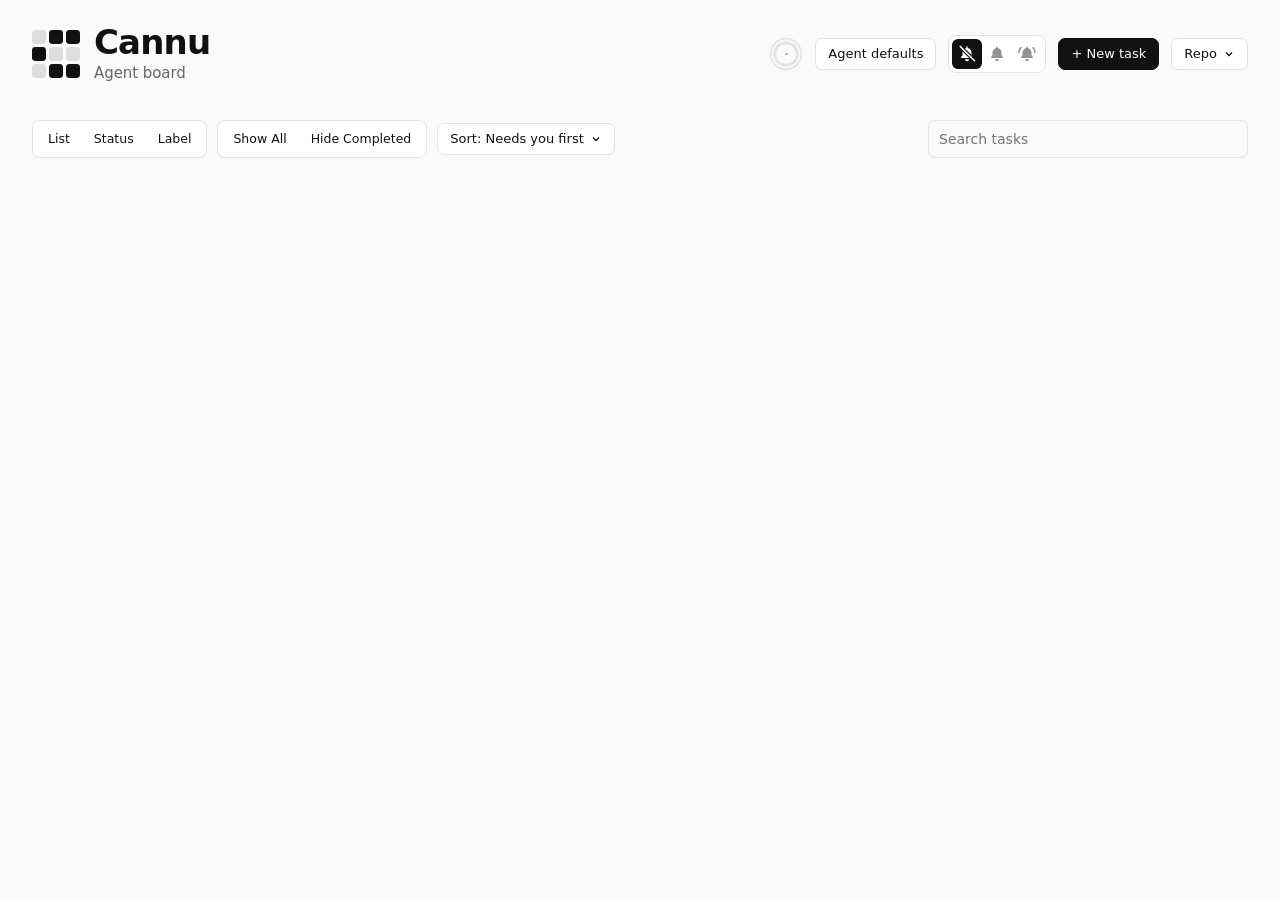
==== commit ce91b643: "Merge feat/favicon-logo-not-appearing: favicon logo not appearing" ====
--- a/index.html
+++ b/index.html
@@ -4,7 +4,7 @@
 <meta charset="utf-8">
 <meta name="viewport" content="width=device-width, initial-scale=1">
 <title>Cannu</title>
-<link rel="icon" type="image/png" href="/logo.png?v=2">
+<link rel="icon" type="image/svg+xml" href="/logo.svg?v=2">
 <style>
   :root { --bg:#fafafa; --card:#fff; --fg:#111; --mute:#666; --line:#e3e3e3; --work:#2563eb; --you:#d97706; --idle:#16a34a; --bad:#dc2626; --merged:#7c3aed; }
   @media (prefers-color-scheme: dark) { :root { --bg:#0f0f10; --card:#18181b; --fg:#eee; --mute:#9a9a9a; --line:#2a2a2e; --merged:#a78bfa; } }
@@ -13,14 +13,13 @@
   main { max-width: 1100px; margin: 0 auto; padding: 24px 16px 80px; }
   h1 { font-size: 20px; margin: 0 0 4px; }
   h2 { font-size: 15px; margin: 28px 0 10px; color: var(--mute); font-weight: 600; }
-  .sub { color: var(--mute); margin: 0 0 20px; }
+  .sub { color: var(--mute); margin: 0 0 20px; } #totals:empty { display:none; }
   .card { background:var(--card); border:1px solid var(--line); border-radius:10px; padding:14px 16px; margin-bottom:12px; }
   .card.past { padding: 10px 16px; }
   .row { display:flex; gap:12px; align-items:center; flex-wrap:wrap; }
   .grow { flex:1; min-width: 200px; }
   .title { font-weight:600; font-size:15px; }
   .meta { color:var(--mute); font-size:12.5px; }
-  .pill .detail { font-weight:400; color:var(--mute); }
   .pill { display:inline-flex; align-items:center; gap:6px; font-size:12px; font-weight:600; padding:3px 9px; border-radius:99px; border:1px solid var(--line); white-space:nowrap; }
   .dot { width:8px; height:8px; border-radius:50%; background:var(--mute); }
   .working .dot { background:var(--work); animation: pulse 1.2s infinite; }
@@ -37,18 +36,18 @@
   .md ul, .md ol { padding-left: 20px; } .md li { margin: 2px 0; }
   .md h1, .md h2, .md h3, .md h4 { font-size: 13.5px; margin: 10px 0 4px; }
   .md code { font-family: ui-monospace, monospace; font-size: 12px; background: var(--bg); padding: 1px 4px; border-radius: 4px; }
-  .md pre { background: var(--bg); padding: 8px 10px; border-radius: 6px; overflow-x: auto; }
+  .md pre { background: var(--bg); padding: 8px 10px; border-radius: 6px; white-space: pre-wrap; overflow-wrap: anywhere; } /* wrapped: one long line used to widen the whole chat */
   .md pre code { padding: 0; background: none; }
+  .md pre { background: var(--card); border: 1px solid var(--line); } /* --bg matched the agent's bubble, so blocks vanished into it */
+  /* Language and Copy float top right, so code wraps around them rather than under. */
+  .md pre .cbbar { float: right; display: flex; align-items: center; gap: 2px; margin: -4px -6px 0 8px; }
+  .md pre .cblang { color: var(--mute); font-size: 11px; } .md pre .cbcopy { position: static; transform: none; }
   .md blockquote { border-left: 2px solid var(--line); padding-left: 10px; color: var(--mute); }
   .md table { border-collapse: collapse; margin: 6px 0; } .md td, .md th { border: 1px solid var(--line); padding: 3px 8px; text-align: left; }
   .md hr { border: 0; border-top: 1px solid var(--line); }
   [hidden] { display: none !important; }
   .reply.full { max-height:none; }
   .banner { margin-top:10px; padding:10px 12px; border-radius:7px; border:1px solid var(--you); font-size:13px; }
-  .banner.denied .row { margin-top:8px; align-items:center; gap:8px; }
-  .banner.denied code { overflow-wrap:anywhere; }
-  .banner.denied .colmenu summary { width:26px; height:28px; }
-  .banner.denied .colmenu .menu { min-width:240px; top:30px; }
   button { font:inherit; font-size:13px; padding:6px 12px; border-radius:7px; border:1px solid var(--line); background:var(--card); color:var(--fg); cursor:pointer; }
   button:hover { border-color: var(--mute); }
   button.primary { background:var(--fg); color:var(--bg); border-color:var(--fg); }
@@ -59,22 +58,15 @@
   textarea { min-height: 70px; resize: vertical; }
   .hint { color: var(--mute); font-size:12px; }
   .msg { margin-top:8px; font-size:13px; white-space:pre-wrap; }
-  .msg.bad { color: var(--bad); } .msg.good { color: var(--idle); }
-  /* The pull request line on a card: number, checks, review. */
-  .prline { display:flex; flex-wrap:wrap; gap:6px; align-items:center; margin-top:6px; font-size:12.5px; color:var(--mute); }
-  .prline a { color:inherit; }
-  .prline .ck { padding:1px 8px; border-radius:999px; border:1px solid var(--line); }
-  .prline .ck.passing { color:var(--idle); border-color:var(--idle); } .prline .ck.failing { color:var(--bad); border-color:var(--bad); } .prline .ck.running { color:var(--work); border-color:var(--work); }
+  .msg.bad { color: var(--bad); } .msg.good { color: var(--idle); } .msg.warn { color: var(--you); }
   /* Errors: a box about 3 lines tall that scrolls for the rest. */
   .err { position:relative; margin-top:8px; border:2px solid color-mix(in srgb, var(--bad) 30%, transparent); border-radius:7px; background:color-mix(in srgb, var(--bad) 5%, var(--card)); }
   .err { cursor:pointer; } .err.short { cursor:auto; } .err.full pre { max-height:calc(6 * 1.45em + 16px); }
-  .err pre { margin:0; padding:8px 110px 8px 10px; overflow-wrap:anywhere; font-size:12px; line-height:1.45; color:var(--bad); white-space:pre-wrap; word-break:break-word; max-height:calc(3 * 1.45em + 16px); overflow:auto; }
-  .err button { position:absolute; top:50%; transform:translateY(-50%); right:18px; font-size:12px; padding:3px 8px; color:var(--bad); background:color-mix(in srgb, var(--bad) 12%, transparent); border:2px solid color-mix(in srgb, var(--bad) 30%, transparent); display:inline-flex; align-items:center; gap:5px; }
-  .err button:hover { background:color-mix(in srgb, var(--bad) 22%, transparent); border-color:color-mix(in srgb, var(--bad) 45%, transparent); }
-  /* An open box keeps Copy where it sat in the 3 line box: half of that box's height. */
-  .err.full button { top:calc((3 * 1.45 * 12px + 16px) / 2); }
-  .err button span { min-width:6ch; text-align:left; } /* "Copied" is wider than "Copy"; keep the icon still */
-  .err button svg { width:14px; height:7px; fill:none; stroke:currentColor; stroke-width:2.2; stroke-linecap:round; }
+  .err pre { margin:0; padding:8px 50px 8px 10px; overflow-wrap:anywhere; font-size:12px; line-height:1.45; color:var(--bad); white-space:pre-wrap; word-break:break-word; max-height:calc(3 * 1.45em + 16px); overflow:auto; }
+  /* Copy is the code blocks' icon button (.inbtn), top right, light red, full red on hover. */
+  /* 7px from the top, or centred when the box is too short for that (a one line error). */
+  .err .inbtn { top:min(7px, (100% - 28px) / 2); right:7px; transform:none; color:color-mix(in srgb, var(--bad) 55%, var(--card)); }
+  .err .inbtn:hover, .err .inbtn:focus-visible { color:var(--bad); background:color-mix(in srgb, var(--bad) 15%, transparent); }
   a { color: inherit; }
   details summary { cursor:pointer; color:var(--mute); font-size:13px; }
   .empty { color: var(--mute); text-align:center; padding: 30px; }
@@ -108,32 +100,203 @@
   .searchbox { position:relative; width:320px; max-width:100%; }
   #search { padding-right:30px; }
   #search::-webkit-search-cancel-button { -webkit-appearance:none; }
-  #searchClear { position:absolute; right:4px; top:50%; transform:translateY(-50%); width:24px; height:24px; padding:0; border:0; border-radius:50%; background:none; color:var(--mute); font-size:16px; line-height:1; cursor:pointer; }
+  #searchClear { display:flex; align-items:center; justify-content:center; position:absolute; right:4px; top:50%; transform:translateY(-50%); width:24px; height:24px; padding:0; border:0; border-radius:50%; background:none; color:var(--mute); font-size:16px; line-height:1; cursor:pointer; }
   #searchClear:hover { color:var(--fg); }
   #search:placeholder-shown + #searchClear { display:none; }
   #chips { flex:none; }
-  .planned .dot { background:var(--work); opacity:.5; } .dropped .dot { background:var(--mute); }
+  /* One colour per status: planned a hollow grey ring (nothing started), scheduled teal, working pulsing blue, waiting amber (your turn), merged purple, dropped faint grey. */
+  .pill.planned .dot { background:transparent; box-shadow:inset 0 0 0 1.5px var(--mute); }
+  .pill.scheduled .dot { background:#0891b2; box-shadow:none; }
+  .pill.dropped .dot { background:var(--mute); opacity:.4; }
   .dropped { opacity:.75; }
   .plan { margin-top:8px; padding:2px 12px; border-left:3px solid var(--line); font-size:13px; }
   .chat { margin-top:10px; border:1px solid var(--line); border-radius:8px; }
-  .thread { max-height:440px; overflow:auto; padding:8px 12px; display:flex; flex-direction:column; gap:10px; }
+  .thread { max-height:486px; overflow:auto; padding:8px 12px 70px; display:flex; flex-direction:column; gap:10px; }
   .bubble { max-width:85%; padding:6px 12px; border-radius:10px; font-size:13px; background:var(--bg); }
   .bubble.me { align-self:flex-end; background:var(--fg); color:var(--bg); }
   .bubble.me code, .bubble.me pre { background:transparent; }
   .bubble.dashboard { align-self:flex-end; background:none; border:1px dashed var(--line); color:var(--mute); }
+  .step { align-self:flex-start; max-width:92%; font:12px ui-monospace, monospace; color:var(--mute); white-space:pre-wrap; overflow-wrap:anywhere; }
+  .stopped { align-self:center; display:flex; align-items:center; gap:6px; padding:6px 0; font-size:12px; color:var(--fg); }
+  .stopped::before { content:""; width:9px; height:9px; border-radius:2px; background:var(--fg); }
+  .step.think { font-style:italic; border-left:2px solid var(--line); padding-left:8px; }
+  /* 3x3 pixel-grid loaders. The "from the video" ones started as frame-by-frame fits of grid-animation.mp4; the agent-tool ones are new.
+     Markup: <span class="pix orbit"><i></i><i></i><i></i><i></i><i></i><i></i><i></i><i></i><i></i></span>  (always 9 <i>, row by row)
+     From the video: orbit sweep breathe ripple scan (orbit reworked, sweep ripple scan slowed).
+     Agent tools: search fetch fire run spawn edit.
+     Size: --s (whole grid). Colour: blue, darker in light mode so it reads on white.
+     Cells: --gap (space between cells, as a fraction of --s: 0 = touching, .15 = big gaps; default .065) and
+     --r (corner rounding, 0 = square, 1 = circle; default .5). Both inherit, so set them on .pix or on any parent. */
+  .pix { --s:14px; display:inline-grid; grid-template-columns:repeat(3,1fr); width:var(--s); height:var(--s); flex:none;
+    gap:calc(var(--s) * var(--gap, .065));
+    color:#1d6fd1; filter:drop-shadow(0 0 calc(var(--s)*.08) currentColor); }
+  @media (prefers-color-scheme: dark) { .pix { color:#9ccbf0 } }
+  .pix i { background:currentColor; border-radius:calc(var(--r, .5) * 50%); opacity:0; animation:1s linear infinite; }
+  @media (prefers-reduced-motion:reduce) { .pix, .pix i { animation:none !important } .pix i { opacity:.85 } }
+  
+  /* orbit: a comet runs clockwise round the ring, its tail fading behind it; the centre glows steadily.
+     (Started from the video's anticlockwise arc; now a sharper head, longer tail, other direction.) */
+  .orbit i { animation-name:pix-orbit; animation-duration:1s; animation-timing-function:ease-out }
+  .orbit i:nth-child(2) { animation-delay:-.875s } .orbit i:nth-child(3) { animation-delay:-.75s }  .orbit i:nth-child(6) { animation-delay:-.625s }
+  .orbit i:nth-child(9) { animation-delay:-.5s }   .orbit i:nth-child(8) { animation-delay:-.375s } .orbit i:nth-child(7) { animation-delay:-.25s }
+  .orbit i:nth-child(4) { animation-delay:-.125s }
+  .orbit i:nth-child(5) { animation:none; opacity:.35 }
+  @keyframes pix-orbit { 0% { opacity:.12 } 6% { opacity:1 } 20% { opacity:.6 } 40% { opacity:.25 } 55%,100% { opacity:.12 } }
+  
+  /* sweep: the middle row fills left to right, then empties left to right. */
+  .sweep i:nth-child(n+4):nth-child(-n+6) { animation-name:pix-sweep; animation-duration:.65s }
+  .sweep i:nth-child(4) { animation-delay:-.078s } .sweep i:nth-child(6) { animation-delay:-.52s }
+  @keyframes pix-sweep { 0%,100% { opacity:.05 } 10% { opacity:.18 } 15% { opacity:.45 } 20% { opacity:.83 } 25% { opacity:.91 }
+    30%,65% { opacity:1 } 70% { opacity:.82 } 75% { opacity:.5 } 80% { opacity:.3 } 85% { opacity:.05 } }
+  
+  /* breathe: one solid square fades out, rests dark, fades back in and holds. */
+  .breathe i { animation-name:pix-breathe; animation-duration:1.205s }
+  @keyframes pix-breathe { 0%,100% { opacity:.84 } 5% { opacity:.5 } 10% { opacity:.22 } 15% { opacity:.17 } 20% { opacity:.05 }
+    25%,32% { opacity:0 } 35% { opacity:.06 } 40% { opacity:.12 } 45% { opacity:.36 } 50% { opacity:.78 } 55% { opacity:.95 } 60%,95% { opacity:.98 } }
+  
+  /* ripple: centre, then edges, then corners light and fade, so rings pulse outwards. */
+  .ripple i { animation-name:pix-ripple-k; animation-duration:.9s }
+  .ripple i:nth-child(even) { animation-name:pix-ripple-e }
+  .ripple i:nth-child(5) { animation-name:pix-ripple-c }
+  @keyframes pix-ripple-k { 0%,100% { opacity:.7 } 5% { opacity:.88 } 10% { opacity:.89 } 15%,30% { opacity:.96 } 40% { opacity:.92 }
+    45% { opacity:.8 } 50% { opacity:.69 } 55% { opacity:.38 } 60% { opacity:.27 } 65%,75% { opacity:.21 } 85% { opacity:.3 } 90% { opacity:.42 } 95% { opacity:.62 } }
+  @keyframes pix-ripple-e { 0%,10% { opacity:.97 } 15% { opacity:.95 } 20% { opacity:.84 } 25% { opacity:.71 } 30% { opacity:.55 } 35% { opacity:.43 }
+    40% { opacity:.34 } 45% { opacity:.27 } 50% { opacity:.18 } 55% { opacity:.15 } 60% { opacity:.22 } 65% { opacity:.29 } 70% { opacity:.61 }
+    75% { opacity:.8 } 80% { opacity:.89 } 85% { opacity:.94 } 90%,100% { opacity:.96 } }
+  @keyframes pix-ripple-c { 0%,100% { opacity:.76 } 5% { opacity:.68 } 10% { opacity:.67 } 15% { opacity:.59 } 20% { opacity:.51 } 25% { opacity:.39 }
+    30% { opacity:.35 } 35% { opacity:.47 } 40% { opacity:.6 } 45% { opacity:.76 } 50% { opacity:.87 } 55% { opacity:.91 } 60%,65% { opacity:.92 }
+    70% { opacity:.94 } 75%,80% { opacity:.95 } 85% { opacity:.91 } 90% { opacity:.84 } 95% { opacity:.82 } }
+  
+  /* scan: cells go out one by one in reading order, then come back in the same order. */
+  .scan i { animation-name:pix-scan; animation-duration:.65s; animation-timing-function:ease-in-out }
+  .scan i:nth-child(1) { animation-delay:-.575s } .scan i:nth-child(2) { animation-delay:-.526s } .scan i:nth-child(3) { animation-delay:-.461s }
+  .scan i:nth-child(4) { animation-delay:-.455s } .scan i:nth-child(5) { animation-delay:-.407s } .scan i:nth-child(6) { animation-delay:-.365s }
+  .scan i:nth-child(7) { animation-delay:-.365s } .scan i:nth-child(8) { animation-delay:-.300s } .scan i:nth-child(9) { animation-delay:-.243s }
+  @keyframes pix-scan { 0%,100% { opacity:.5 } 5% { opacity:.3 } 12% { opacity:.18 } 25% { opacity:.15 } 33% { opacity:.3 } 37% { opacity:.5 }
+    42% { opacity:.8 } 48%,88% { opacity:1 } 95% { opacity:.8 } }
+  
+  /* ---- Agent tools (new designs, not from the video) ---- */
+  
+  /* search (grep, glob): a 2x2 lens slides round the four quadrants, pausing on each. The centre is always under it. */
+  .search i { animation-duration:1.6s; animation-timing-function:ease-in-out }
+  .search i:nth-child(odd) { animation-name:pix-search-k }
+  .search i:nth-child(even) { animation-name:pix-search-e }
+  .search i:nth-child(5) { animation-name:none; opacity:1 }
+  .search i:nth-child(3), .search i:nth-child(6) { animation-delay:-1.2s }
+  .search i:nth-child(9), .search i:nth-child(8) { animation-delay:-.8s }
+  .search i:nth-child(7), .search i:nth-child(4) { animation-delay:-.4s }
+  @keyframes pix-search-k { 0%,21% { opacity:1 } 29%,92% { opacity:.12 } 100% { opacity:1 } }
+  @keyframes pix-search-e { 0%,46% { opacity:1 } 54%,92% { opacity:.12 } 100% { opacity:1 } }
+  
+  /* fetch (web): data drips down the three columns at different times, like packets arriving. */
+  .fetch i { animation-name:pix-fetch; animation-duration:1.2s; animation-timing-function:ease-out }
+  .fetch i:nth-child(4) { animation-delay:-1.06s } .fetch i:nth-child(7) { animation-delay:-.92s }
+  .fetch i:nth-child(2) { animation-delay:-.72s }  .fetch i:nth-child(5) { animation-delay:-.58s } .fetch i:nth-child(8) { animation-delay:-.44s }
+  .fetch i:nth-child(3) { animation-delay:-.96s }  .fetch i:nth-child(6) { animation-delay:-.82s } .fetch i:nth-child(9) { animation-delay:-.68s }
+  @keyframes pix-fetch { 0% { opacity:.1 } 8% { opacity:1 } 40%,100% { opacity:.1 } }
+  
+  /* fire: flames lick upward. Each column runs at its own speed with two flares per cycle, so it never quite repeats;
+     the bottom row burns hottest and the top row only catches the tips. */
+  .fire i { animation-name:pix-fire; animation-timing-function:ease-out }
+  .fire i:nth-child(-n+3) { --lo:.05; --hi:.6 } .fire i:nth-child(n+4):nth-child(-n+6) { --lo:.15; --hi:.85 } .fire i:nth-child(n+7) { --lo:.45; --hi:1 }
+  /* --slow stretches the timings (1 = normal; the logo uses 1.6). */
+  .fire i:nth-child(3n+1) { animation-duration:calc(.62s * var(--slow,1)) } .fire i:nth-child(3n+2) { animation-duration:calc(.5s * var(--slow,1)) } .fire i:nth-child(3n) { animation-duration:calc(.56s * var(--slow,1)) }
+  .fire i:nth-child(4) { animation-delay:calc(-.55s * var(--slow,1)) } .fire i:nth-child(1) { animation-delay:calc(-.48s * var(--slow,1)) }
+  .fire i:nth-child(8) { animation-delay:calc(-.3s * var(--slow,1)) }  .fire i:nth-child(5) { animation-delay:calc(-.23s * var(--slow,1)) } .fire i:nth-child(2) { animation-delay:calc(-.16s * var(--slow,1)) }
+  .fire i:nth-child(9) { animation-delay:calc(-.18s * var(--slow,1)) } .fire i:nth-child(6) { animation-delay:calc(-.11s * var(--slow,1)) } .fire i:nth-child(3) { animation-delay:calc(-.04s * var(--slow,1)) }
+  @keyframes pix-fire { 0%,30%,50%,80%,100% { opacity:var(--lo) } 8%,58% { opacity:var(--hi) } }
+  
+  /* run (bash): a ">" prompt with a blinking cursor at the bottom right. The prompt pulses gently. */
+  .run i:nth-child(1), .run i:nth-child(5), .run i:nth-child(7) { animation-name:pix-run-p; animation-duration:1.8s; animation-timing-function:ease-in-out }
+  .run i:nth-child(5) { animation-delay:-1.68s } .run i:nth-child(7) { animation-delay:-1.56s }
+  .run i:nth-child(9) { animation-name:pix-run-c; animation-duration:.9s; animation-timing-function:step-end }
+  @keyframes pix-run-p { 0%,100% { opacity:.75 } 15% { opacity:1 } 50% { opacity:.6 } }
+  @keyframes pix-run-c { 0% { opacity:1 } 55% { opacity:.08 } }
+  
+  /* spawn (subagents): the centre splits through the top and bottom edges into two dots at opposite corners, they chase
+     each other one lap clockwise round the ring with fading trails, and drop back into the centre from the edges.
+     Every move, splitting out and chasing alike, takes 0.15s. Keyframes are generated from that path: 1.85s loop, 0.2s trail. */
+  .spawn i { animation-duration:1.85s }
+  .spawn i:nth-child(1) { animation-name:pix-spawn1 }
+  @keyframes pix-spawn1 { 0% { opacity:0.08 } 36.2% { opacity:0.08 } 37.8% { opacity:1 } 45.9% { opacity:1 } 56.8% { opacity:0.08 } 68.6% { opacity:0.08 } 70.3% { opacity:1 } 78.4% { opacity:1 } 89.2% { opacity:0.08 } 100% { opacity:0.08 } }
+  .spawn i:nth-child(2) { animation-name:pix-spawn2 }
+  @keyframes pix-spawn2 { 0% { opacity:0.08 } 11.9% { opacity:0.08 } 13.5% { opacity:1 } 21.6% { opacity:1 } 32.4% { opacity:0.08 } 44.3% { opacity:0.08 } 45.9% { opacity:1 } 54.1% { opacity:1 } 64.9% { opacity:0.08 } 76.8% { opacity:0.08 } 78.4% { opacity:1 } 86.5% { opacity:1 } 97.3% { opacity:0.08 } 100% { opacity:0.08 } }
+  .spawn i:nth-child(3) { animation-name:pix-spawn3 }
+  @keyframes pix-spawn3 { 0% { opacity:0.08 } 20% { opacity:0.08 } 21.6% { opacity:1 } 29.7% { opacity:1 } 40.5% { opacity:0.08 } 52.4% { opacity:0.08 } 54.1% { opacity:1 } 62.2% { opacity:1 } 73% { opacity:0.08 } 100% { opacity:0.08 } }
+  .spawn i:nth-child(4) { animation-name:pix-spawn4 }
+  @keyframes pix-spawn4 { 0% { opacity:0.08 } 28.1% { opacity:0.08 } 29.7% { opacity:1 } 37.8% { opacity:1 } 48.6% { opacity:0.08 } 60.5% { opacity:0.08 } 62.2% { opacity:1 } 70.3% { opacity:1 } 81.1% { opacity:0.08 } 100% { opacity:0.08 } }
+  .spawn i:nth-child(5) { animation-name:pix-spawn5 }
+  @keyframes pix-spawn5 { 0% { opacity:1 } 13.5% { opacity:1 } 24.3% { opacity:0.08 } 84.9% { opacity:0.08 } 86.5% { opacity:1 } 100% { opacity:1 } }
+  .spawn i:nth-child(6) { animation-name:pix-spawn6 }
+  @keyframes pix-spawn6 { 0% { opacity:0.08 } 28.1% { opacity:0.08 } 29.7% { opacity:1 } 37.8% { opacity:1 } 48.6% { opacity:0.08 } 60.5% { opacity:0.08 } 62.2% { opacity:1 } 70.3% { opacity:1 } 81.1% { opacity:0.08 } 100% { opacity:0.08 } }
+  .spawn i:nth-child(7) { animation-name:pix-spawn7 }
+  @keyframes pix-spawn7 { 0% { opacity:0.08 } 20% { opacity:0.08 } 21.6% { opacity:1 } 29.7% { opacity:1 } 40.5% { opacity:0.08 } 52.4% { opacity:0.08 } 54.1% { opacity:1 } 62.2% { opacity:1 } 73% { opacity:0.08 } 100% { opacity:0.08 } }
+  .spawn i:nth-child(8) { animation-name:pix-spawn8 }
+  @keyframes pix-spawn8 { 0% { opacity:0.08 } 11.9% { opacity:0.08 } 13.5% { opacity:1 } 21.6% { opacity:1 } 32.4% { opacity:0.08 } 44.3% { opacity:0.08 } 45.9% { opacity:1 } 54.1% { opacity:1 } 64.9% { opacity:0.08 } 76.8% { opacity:0.08 } 78.4% { opacity:1 } 86.5% { opacity:1 } 97.3% { opacity:0.08 } 100% { opacity:0.08 } }
+  .spawn i:nth-child(9) { animation-name:pix-spawn9 }
+  @keyframes pix-spawn9 { 0% { opacity:0.08 } 36.2% { opacity:0.08 } 37.8% { opacity:1 } 45.9% { opacity:1 } 56.8% { opacity:0.08 } 68.6% { opacity:0.08 } 70.3% { opacity:1 } 78.4% { opacity:1 } 89.2% { opacity:0.08 } 100% { opacity:0.08 } }
+  
+  /* edit (write, edit): cells type in one by one in reading order, flash as if saved, then clear. */
+  .edit i { animation-duration:2.4s; animation-timing-function:ease-out }
+  .edit i:nth-child(1) { animation-name:pix-edit1 }
+  .edit i:nth-child(2) { animation-name:pix-edit2 }
+  .edit i:nth-child(3) { animation-name:pix-edit3 }
+  .edit i:nth-child(4) { animation-name:pix-edit4 }
+  .edit i:nth-child(5) { animation-name:pix-edit5 }
+  .edit i:nth-child(6) { animation-name:pix-edit6 }
+  .edit i:nth-child(7) { animation-name:pix-edit7 }
+  .edit i:nth-child(8) { animation-name:pix-edit8 }
+  .edit i:nth-child(9) { animation-name:pix-edit9 }
+  @keyframes pix-edit1 { 0%,4%,94%,100% { opacity:.1 } 6% { opacity:1 } 12%,80% { opacity:.7 } 86% { opacity:1 } }
+  @keyframes pix-edit2 { 0%,12%,94%,100% { opacity:.1 } 14% { opacity:1 } 20%,80% { opacity:.7 } 86% { opacity:1 } }
+  @keyframes pix-edit3 { 0%,20%,94%,100% { opacity:.1 } 22% { opacity:1 } 28%,80% { opacity:.7 } 86% { opacity:1 } }
+  @keyframes pix-edit4 { 0%,28%,94%,100% { opacity:.1 } 30% { opacity:1 } 36%,80% { opacity:.7 } 86% { opacity:1 } }
+  @keyframes pix-edit5 { 0%,36%,94%,100% { opacity:.1 } 38% { opacity:1 } 44%,80% { opacity:.7 } 86% { opacity:1 } }
+  @keyframes pix-edit6 { 0%,44%,94%,100% { opacity:.1 } 46% { opacity:1 } 52%,80% { opacity:.7 } 86% { opacity:1 } }
+  @keyframes pix-edit7 { 0%,52%,94%,100% { opacity:.1 } 54% { opacity:1 } 60%,80% { opacity:.7 } 86% { opacity:1 } }
+  @keyframes pix-edit8 { 0%,60%,94%,100% { opacity:.1 } 62% { opacity:1 } 68%,80% { opacity:.7 } 86% { opacity:1 } }
+  @keyframes pix-edit9 { 0%,68%,94%,100% { opacity:.1 } 70% { opacity:1 } 76%,80% { opacity:.7 } 86% { opacity:1 } }
+  .dotbox { position:relative; flex:none; width:16px; height:16px; }
+  .dotbox .pix { --s:16px; position:absolute; inset:0; transition:opacity .35s; } .dotbox .pix.out { opacity:0; }
+  .typing { align-self:flex-start; display:flex; align-items:center; gap:4px; max-width:100%; padding:4px 2px; } .typing .activity { margin-left:6px; }
+  .stopbtn { position:absolute; right:80px; bottom:4px; width:28px; height:28px; padding:0; display:flex; align-items:center; justify-content:center; border:0; border-radius:8px; background:transparent; } .stopbtn:hover { background:var(--line); }
+  .stopbtn::before { content:""; width:11px; height:11px; border-radius:3px; background:var(--fg); }
+  .inwrap { position:relative; } .inwrap input { width:100%; box-sizing:border-box; padding-right:40px; }
+  .inbtn { position:absolute; right:4px; top:50%; transform:translateY(-50%); width:28px; height:28px; padding:0; display:flex; align-items:center; justify-content:center; border:0; border-radius:6px; background:transparent; color:var(--mute); } .inbtn:hover, .inbtn:focus-visible { color:var(--fg); background:var(--line); outline:none; }
+  .compose.multi .stopbtn { right:72px; bottom:4px; } .compose:has(.stopbtn):not(.multi) textarea { padding-right:40px; }
   .bubble .who { font-size:11px; opacity:.65; margin-top:4px; }
   /* Message box: its own rounded box with Send on its right. Once the text
      wraps, the box widens into Send's place and Send drops below it. */
-  .compose { position:relative; margin:4px 10px 0; transition:padding-bottom .28s cubic-bezier(.16,1,.3,1) .08s; }
-  .compose textarea { display:block; min-height:0; resize:none; line-height:20px; padding:7px 12px; border-radius:10px; width:calc(100% - 118px); max-height:262px; overflow-y:auto;
+  .compose::before { content:""; position:absolute; z-index:-1; left:-10px; right:-10px; top:0; bottom:-300px; background:linear-gradient(transparent, var(--card) 25px); pointer-events:none; }
+  .chat { overflow:hidden; } .chat .hint { position:relative; z-index:2; }
+  .compose { position:relative; z-index:1; margin:-42px 10px 0; transition:padding-bottom .28s cubic-bezier(.16,1,.3,1) .08s; }
+  .compose textarea { display:block; min-height:0; resize:none; line-height:20px; padding:7px 12px; border-radius:10px; width:calc(100% - 74px); max-height:262px; overflow-y:auto;
     transition:width .28s cubic-bezier(.16,1,.3,1), height .18s ease; }
-  .compose .send { position:absolute; right:0; bottom:0; width:108px; height:36px; padding:0; display:flex; align-items:center; justify-content:center; gap:8px; }
-  .send small, button small.keys { display:flex; align-items:center; gap:3px; font-size:11px; opacity:.65; }
-  button:has(small.keys) { display:inline-flex; align-items:center; gap:8px; }
-  .send small svg, button small.keys svg { width:11px; height:9px; fill:none; stroke:currentColor; stroke-width:1.6; stroke-linecap:round; stroke-linejoin:round; }
+  .compose .send { position:absolute; right:0; bottom:0; width:64px; height:36px; padding:0; display:flex; align-items:center; justify-content:center; gap:8px; }
   .compose.multi { padding-bottom:44px; transition-delay:0s; }
   .compose.multi textarea { width:100%; transition-delay:.08s, 0s; }
   .chat .hint { padding:6px 10px 10px; }
+  .chat { position:relative; }
+  .atts { display:flex; flex-wrap:wrap; gap:6px; }
+  .atts:empty { display:none; }
+  /* Files waiting to send float over the bottom of the thread, so the
+     messages keep their full height. */
+  .compose .atts { position:absolute; left:0; bottom:calc(100% + 6px); z-index:2; }
+  .compose .att { box-shadow:0 2px 10px rgba(0,0,0,.18); }
+  .att { position:relative; display:flex; align-items:center; height:56px; border:1px solid var(--line); border-radius:8px; overflow:hidden; background:var(--bg); color:var(--fg); text-decoration:none; }
+  .att:has(img) { border:0; background:none; }
+  .att img { height:56px; max-width:120px; object-fit:cover; display:block; border-radius:8px; }
+  /* A sent message's attachments, above its bubble on the same side. */
+  .atts.sent { align-self:flex-start; justify-content:flex-start; max-width:85%; margin-bottom:-6px; }
+  .atts.sent.me, .atts.sent.dashboard { align-self:flex-end; justify-content:flex-end; }
+  .atts.sent img { height:72px; max-width:160px; object-fit:cover; display:block; border-radius:8px; }
+  .atts.sent .att { height:36px; }
+  .bubble.bare { background:none; padding:0; color:var(--fg); }
+  .bubble.me.bare { text-align:right; }
+  .att .name { padding:0 26px 0 10px; font-size:12px; max-width:160px; overflow:hidden; text-overflow:ellipsis; white-space:nowrap; }
+  .att button { position:absolute; top:3px; right:3px; width:18px; height:18px; padding:0; border-radius:50%; font-size:10px; line-height:1; display:flex; align-items:center; justify-content:center; }
+  .chat.dragging::after { content:"Drop to attach"; position:absolute; inset:0; z-index:5; display:flex; align-items:center; justify-content:center;
+    border:2px dashed var(--mute); border-radius:8px; background:color-mix(in srgb, var(--bg) 70%, transparent); color:var(--fg); font-weight:600; pointer-events:none; }
   @media (prefers-reduced-motion: reduce) { .compose, .compose textarea { transition:none; } }
   /* The title row looks the same folded or not: everything sits at the top, and the
      details wrap under the title, left of the time and status. */
@@ -163,11 +326,36 @@
   button.sq { width:30px; height:30px; padding:0; display:inline-grid; place-items:center; }
   button.bell { width:26px; height:26px; align-self:flex-start; margin-right:-4px; }
   button.bell svg.i { width:15px; height:15px; }
+  /* Greyed out in muted and "all" alike: only a bell picked in "select" is dark. */
   button.bell.off { opacity:.35; cursor:default; } button.bell.off:hover { border-color:var(--line); }
-  button.bell.off.on { opacity:.45; }
+  button.bell.dim { opacity:.35; } button.bell.dim:hover { opacity:1; } /* muted, but a click turns this one on */
+  /* No repos yet: the usual header and filters, with the metal logo and one button where the board goes.
+     Things that need a repo stay visible but dimmed and unclickable. */
+  /* Stone on the left, words and the button on the right; stacked on narrow screens. */
+  #welcome:not([hidden]) { display:flex; align-items:center; justify-content:center; gap:48px; padding:48px 0; }
+  /* The metal C sits on black: a rounded tile in light mode, and in dark mode lighten drops the black into the page. */
+  #welcome img { width:min(320px, 70vw); aspect-ratio:1.1; object-fit:cover; flex:none; border-radius:18px; }
+  @media (prefers-color-scheme: dark) { #welcome img { mix-blend-mode:lighten; border-radius:0; } }
+  /* The heading stays on one line and the text below wraps to its width. */
+  #welcome .copy { width:min-content; }
+  #welcome h2 { margin:0 0 10px; font-size:26px; line-height:1.15; letter-spacing:-.02em; white-space:nowrap; }
+  #welcome p { color:var(--mute); margin:0 0 14px; line-height:1.5; }
+  #welcome ol { color:var(--mute); margin:0 0 22px; padding-left:20px; line-height:1.7; }
+  #welcome ol b { color:var(--fg); font-weight:600; }
+  @media (max-width:760px) { #welcome:not([hidden]) { flex-direction:column; text-align:center; gap:20px; } #welcome ol { text-align:left; } #welcome .copy { width:auto; } #welcome h2 { white-space:normal; } }
+  body.norepo #board, body.norepo #boardMsg { display:none; }
+  body.norepo .filters, body.norepo #newOpen, body.norepo #notify, body.norepo #defaultsOpen, body.norepo #rings { opacity:.4; pointer-events:none; }
+  /* The welcome is centred on the whole window, not the space under the header.
+     Short windows fall back to sitting under the header so the two never overlap. */
+  body.norepo main { min-height:100vh; box-sizing:border-box; display:flex; flex-direction:column; }
+  body.norepo #welcome { flex:1; }
+  @media (min-height:700px) { body.norepo #welcome { position:fixed; inset:0; padding:0 16px; pointer-events:none; } body.norepo #welcome > * { pointer-events:auto; } }
   .brand { display:flex; align-items:center; gap:14px; }
   .brand img { width:48px; height:48px; }
   @media (prefers-color-scheme: dark) { .brand img { filter:invert(1); } }
+  /* Logo: a still .pix grid spelling "C", in the text colour instead of blue. Lit cells have .on. */
+  .pix.logo { --s:48px; --slow:1.6; color:var(--fg); cursor:pointer; filter:none; } /* no glow, unlike the loaders; click: logoPlay() sets it alight, fire 1.6x slower */
+  .pix.logo i { opacity:.12; } .pix.logo i.on { opacity:1; }
   .brand h1 { margin:0; font-size:34px; line-height:1.1; letter-spacing:-.025em; font-weight:700; }
   /* While a popup is open the page behind it stays put. */
   html.locked { overflow:hidden; }
@@ -200,8 +388,8 @@
   .seg.text .thumb { width:var(--w, 0); transform:translateX(var(--x, 0)); transition:transform .25s cubic-bezier(.4,0,.2,1), width .25s cubic-bezier(.4,0,.2,1); }
   .seg.text:not(.ready) .thumb { transition:none; }
   .seg.text button { width:auto; padding:0 12px; font-size:12.5px; white-space:nowrap; }
-  #doneSeg button { opacity:1; }
-  #doneSeg button:not(.on):hover { background:var(--bg); }
+  #viewSeg button, #doneSeg button { opacity:1; }
+  #viewSeg button:not(.on):hover, #doneSeg button:not(.on):hover { background:var(--bg); }
   @media (prefers-reduced-motion: reduce) { .seg.text .thumb { transition:none; } }
   /* Switches in popups: a checkbox drawn like Cannu's buttons, black with a white tick when on. */
   .switch { display:inline-flex; align-items:center; gap:8px; font-size:13px; color:var(--mute); cursor:pointer; user-select:none; }
@@ -221,18 +409,15 @@
   #board { padding:0 16px; }
   /* Header and filters: edges in line with the board's, like Todoist's app bar. */
   #top, .filters { padding:0 16px; }
-  /* The view switcher, colours flipped: a black box, the picked view on a white square. */
-  #viewSeg { background:var(--fg); border-color:var(--fg); }
-  #viewSeg .thumb { background:var(--bg); }
-  #viewSeg button { color:var(--bg); opacity:1; }
-  #viewSeg button:not(.on):hover { background:rgba(127,127,127,.3); }
-  #viewSeg button.on { color:var(--fg); opacity:1; }
-  .board { display:grid; grid-auto-flow:column; grid-auto-columns:minmax(300px, 1fr); gap:14px; overflow-x:auto; align-items:start; padding:24px 32px 32px; margin:-16px -32px -24px; } /* the scroller clips, so room inside it for a dragged card's lean and shadow, pulled back out (the top only partly, so it stays off the filters) */
+  .board { display:grid; grid-auto-flow:column; grid-auto-columns:minmax(300px, 380px); gap:14px; overflow-x:auto; align-items:start; padding:24px 32px 32px; margin:-16px -32px -24px; } /* the scroller clips, so room inside it for a dragged card's lean and shadow, pulled back out (the top only partly, so it stays off the filters) */
   /* The board reaches the bottom of the window, so its sideways scrollbar sits there, not under the shortest columns. */
   body.boarding main { min-height:100vh; display:flex; flex-direction:column; padding-bottom:0; }
   body.boarding main > *:not(#board, #top, .filters) { width:100%; }
   body.boarding #board { flex:1; display:flex; flex-direction:column; }
   body.boarding .board { flex:1; margin-bottom:0; }
+  /* The list: the same cards in one centred column, no column box around them. */
+  .board.list { grid-auto-flow:row; grid-template-columns:minmax(0, 720px); justify-content:center; }
+  .board.list > .col { background:none; padding:0; }
   .col { background:color-mix(in srgb, var(--line) 35%, transparent); border-radius:12px; padding:10px; min-height:110px; }
   .col.drop { outline:2px dashed var(--mute); outline-offset:-2px; }
   .colhead[data-dragcol] { cursor:grab; }
@@ -304,7 +489,7 @@
   .coladd svg { width:10px; height:10px; fill:none; stroke:currentColor; stroke-width:2; stroke-linecap:round; }
   .tile { background:var(--card); border:1px solid var(--line); border-radius:10px; padding:10px 12px; margin-bottom:8px; cursor:pointer; transition:border-color .15s; }
   .tile:hover { border-color:var(--mute); }
-  .tile:focus-visible { outline:2px solid var(--work); outline-offset:1px; }
+  .tile.ring, .tile:focus-visible { outline:2px solid var(--work); outline-offset:1px; }
   .tile .t { font-weight:600; font-size:13.5px; line-height:1.3; }
   .tile .activity { margin-top:6px; font-size:11.5px; }
   /* The card's last message (Checking…, Merged…, an error), two lines at most. Open the card for all of it. */
@@ -312,6 +497,29 @@
   .tile .snip { margin-top:6px; font-size:12.5px; color:var(--mute); display:-webkit-box; -webkit-line-clamp:2; -webkit-box-orient:vertical; overflow:hidden; }
   .tile .foot { display:flex; gap:6px; align-items:center; margin-top:8px; flex-wrap:wrap; }
   .tile .when { margin-left:auto; font-size:11.5px; color:var(--mute); white-space:nowrap; }
+  /* Title with the bell top right; the description (or its summary) under it. */
+  .tile .top { display:flex; gap:6px; align-items:flex-start; }
+  /* Title, time and bell centre on one 18px first line (on the baseline, the smaller time sat low).
+     The bell shape is top-heavy in its box, so it drops 2px to look centred on the text. */
+  .tile .top .t { flex:1; min-width:0; line-height:18px; }
+  .tile .top .when { line-height:18px; }
+  .tile .top .tbell { margin:-2px -4px -2px 0; } /* 22px square, overhanging the 18px line by 2px each way so it stays centred on it */
+  .tile .top .tbell svg { translate:0 2px; }
+  .tile .foot:empty { display:none; }
+  .tbell { flex:none; width:22px; height:22px; margin:-3px -6px 0 0; padding:0; border:0; background:none; border-radius:6px; display:grid; place-items:center; color:var(--mute); cursor:pointer; opacity:.45; transition:opacity .15s; }
+  .tbell svg.i { width:14px; height:14px; }
+  .tbell:hover { background:color-mix(in srgb, var(--line) 80%, transparent); color:var(--fg); opacity:1; }
+  .tbell.on { opacity:1; color:var(--fg); }
+  .tbell[aria-disabled] { cursor:default; background:none; }
+  .tile .blurb { margin-top:4px; font-size:12.5px; line-height:1.4; color:var(--mute); display:-webkit-box; -webkit-line-clamp:2; -webkit-box-orient:vertical; overflow:hidden; }
+  .tile .activity { display:flex; align-items:center; gap:6px; }
+  .tile .activity .dots { zoom:.25; flex:none; color:var(--work); } /* zoom, like the chat's: some loaders hop by fixed px */
+  /* The agent's side (working line, or its reply once done) sits under a divider, apart from the task's own text. */
+  .tile .top ~ .activity.agent, .tile .top ~ .snip { margin-top:8px; padding-top:7px; border-top:1px solid var(--line); }
+  /* An error from the last action: a small mark in the footer, the text on hover and in the popup. */
+  .tilerr { display:inline-flex; align-items:center; gap:4px; font-size:11.5px; font-weight:600; color:var(--bad); }
+  .tilerr svg { width:13px; height:13px; fill:currentColor; }
+  .tilerr svg .w { fill:none; stroke:var(--card); stroke-width:2.2; stroke-linecap:round; }
   /* Labels: tinted with their own colour, never filled, so they don't read as a status. */
   .tag { display:inline-flex; align-items:center; gap:5px; font-size:11px; font-weight:500; padding:1px 7px; border-radius:5px; color:var(--fg); background:color-mix(in srgb, var(--h) 18%, transparent); border:1px solid transparent; white-space:nowrap; }
   .tag::before { content:""; width:6px; height:6px; border-radius:2px; background:var(--h); }
@@ -338,8 +546,8 @@
   .pop .chat { display:flex; flex-direction:column; height:min(58vh, 560px); }
   .pop .thread { flex:1; min-height:0; max-height:none; }
   .pop .compose, .pop .compose.multi { flex:none; padding-bottom:0; }
-  .pop .compose textarea, .pop .compose.multi textarea { width:calc(100% - 118px); }
-  .pop .compose { margin:4px 10px 0; }
+  .pop .compose textarea, .pop .compose.multi textarea { width:calc(100% - 74px); }
+  .pop .compose { margin:-42px 10px 0; }
   .pop .chev, .pop [data-act="fb"], .pop .title .tag { display:none; }
   .pop footer .actions { margin:0; }
   /* The repo dropdown, right of New feature. */
@@ -361,7 +569,42 @@
   .repomenu .ritem > button:first-child { flex:1; min-width:0; }
   .repomenu button.trash { width:30px; height:30px; flex:none; padding:0; justify-content:center; color:var(--mute); }
   .repomenu button.trash:hover, .repomenu button.trash:focus-visible { color:var(--bad); }
-  .repomenu button.trash svg { width:15px; height:15px; fill:none; stroke:currentColor; stroke-width:2; }
+  .repomenu button.trash svg { width:15px; height:15px; fill:currentColor; }
+  /* Start agent ▾: the black button and a narrow ▾ joined into one. Its menu
+     is a .repomenu (the sort and repo menus' look) that opens upward, since
+     these buttons sit at the bottom of a card or popup. After .repomenu, so these win. */
+  .startsplit { position:relative; display:inline-flex; }
+  .startsplit > .primary:first-child { border-top-right-radius:0; border-bottom-right-radius:0; }
+  .startsplit > .startchev { display:inline-flex; align-items:center; padding:0 7px; border-top-left-radius:0; border-bottom-left-radius:0; border-left-color:color-mix(in srgb, var(--bg) 30%, var(--fg)); }
+  .startsplit > .startchev svg { width:12px; height:12px; fill:none; stroke:currentColor; stroke-width:2.5; transition:transform .15s; }
+  .startsplit > .startchev[aria-expanded="true"] svg { transform:rotate(-180deg); }
+  /* A choice that can't be done (a time that has passed): greyed out, can't be pressed. */
+  .startsplit > .primary:first-child:disabled { background:var(--line); border-color:var(--line); color:var(--mute); cursor:default; }
+  /* One width whatever is chosen or known, so it never jumps about. */
+  .startmenu { top:auto; bottom:calc(100% + 6px); right:0; width:360px; max-width:calc(100vw - 32px); text-align:left; font-weight:400; }
+  /* The chosen option: ticked and bold. The time beside it stays regular. */
+  .startmenu > button.on { font-weight:600; }
+  .startmenu button small { max-width:none; direction:ltr; font-weight:400; }
+  /* A limit whose reset time isn't known can't be chosen. */
+  .startmenu > button:disabled { opacity:.5; cursor:default; }
+  .startmenu > button:disabled:hover { background:none; }
+  /* "Reset time unknown", under the greyed-out option, lined up with its words. */
+  .startmenu .unknown { display:flex; align-items:center; gap:5px; padding:0 9px 7px 31px; margin-top:-4px; font-size:12px; color:var(--mute); }
+  .startmenu .unknown .info { width:13px; height:13px; flex:none; fill:none; stroke:currentColor; stroke-width:2; stroke-linecap:round; }
+  /* The boxes, lined up with the option's words: the item's 9px padding, 14px tick and 8px gap. */
+  .startmenu .pick { display:flex; gap:6px; align-items:center; padding:2px 9px 8px 31px; }
+  .startmenu .pick > span:not(.gbox) { color:var(--mute); font-size:13px; }
+  /* Each box has the faded rest of what you're typing laid over it: an invisible
+     copy of the typed text, then the rest. Same font, padding and border as the box, so they line up. */
+  .gbox { position:relative; display:inline-block; }
+  .gbox input, .gbox .ghost { font:inherit; font-size:13px; line-height:18px; padding:6px 8px; border:1px solid transparent; white-space:pre; }
+  .gbox input { border-color:var(--line); border-radius:7px; background:var(--bg); color:var(--fg); }
+  .gbox .ghost { position:absolute; inset:0; pointer-events:none; overflow:hidden; color:var(--mute); }
+  .gbox .ghost i { font-style:normal; visibility:hidden; }
+  .gbox .ghost b { font-weight:400; }
+  .gbox input[data-in=date] { width:8.5em; } .gbox input[data-in=time] { width:7em; } .gbox input[data-in=mins] { width:12em; }
+  /* Right, over the button that cancels it. */
+  .meta.sched { margin-top:10px; text-align:right; }
   /* Add repo: how to work on the picked repo, i.e. its cannu.json. */
   /* A set height, not floor to ceiling, that doesn't jump when a repo is picked: the body scrolls instead. */
   #repoDlg .panel { height:min(620px, calc(100vh - 160px)); }
@@ -415,53 +658,78 @@
   #limitMsg .switch { display:flex; width:fit-content; margin-top:16px; font-size:12px; }
   @media (prefers-reduced-motion: reduce) { .urings, .uin { transition:none; } }
   .limited .dot { background:var(--bad); }
+  /* Our own hover tooltip, in place of the browser's. A popover so it sits
+     above open dialogs too. --x nudges the arrow back onto the element when
+     the bubble is pushed in from the window's edge. */
+  #tip { position:fixed; inset:auto; margin:0; border:0; padding:9px 14px; max-width:260px; border-radius:11px; background:#161b22; color:#fff; font-size:13px; line-height:1.4; text-align:center; box-shadow:0 8px 24px rgba(0,0,0,.18); pointer-events:none; overflow:visible; opacity:0; transition:opacity .12s; }
+  #tip.on { opacity:1; }
+  /* The tail: curved sides narrowing to a rounded tip, like a speech bubble. */
+  #tip::after { content:""; position:absolute; left:calc(50% + var(--x, 0px)); top:100%; width:24px; height:10px; translate:-50% -.5px; background:#161b22;
+    mask:url("data:image/svg+xml,%3Csvg xmlns='http://www.w3.org/2000/svg' viewBox='0 0 24 10'%3E%3Cpath d='M0 0C5 0 7 1.5 8.3 5L8.6 5.8Q9.6 9.6 12 9.6Q14.4 9.6 15.4 5.8L15.7 5C17 1.5 19 0 24 0Z'/%3E%3C/svg%3E") center/100% 100%; }
+  #tip.below::after { top:auto; bottom:100%; translate:-50% .5px; rotate:180deg; }
+  #tip kbd { display:inline-block; margin-left:8px; padding:0 7px; min-width:20px; border-radius:7px; background:#33373f; font:600 11.5px/20px ui-monospace, monospace; }
+  #tip kbd + kbd { margin-left:3px; }
+  #tip.long { text-align:left; max-width:340px; }
+  @media (prefers-reduced-motion: reduce) { #tip { transition:none; } }
 </style>
 </head>
-<body>
+<body class="boarding">
 <main>
-  <div class="row" id="top" style="margin-bottom:36px">
+  <div class="row" id="top" style="margin-bottom:36px" data-tip-below>
     <div class="grow">
-      <div class="brand"><img src="/logo.png?v=2" alt=""><h1>Cannu <span>Parallel agent management</span></h1></div>
-      <p class="sub" style="margin:12px 0 0" id="totals">One branch, folder and Claude session per feature.</p>
+      <div class="brand"><span class="pix logo" aria-hidden="true" onclick="logoPlay(this)"><i></i><i class="on"></i><i class="on"></i><i class="on"></i><i></i><i></i><i></i><i class="on"></i><i class="on"></i></span><h1>Cannu <span>Agent board</span></h1></div>
+      <p class="sub" style="margin:12px 0 0" id="totals"></p>
     </div>
     <div class="rings" id="rings" tabindex="0" aria-label="Claude usage"></div>
-    <button id="defaultsOpen" title="Model, system prompt and everything else every agent is given">Agent defaults</button>
+    <button id="defaultsOpen">Agent defaults</button>
     <div class="seg" id="notify">
       <span class="thumb"></span>
-      <button data-mode="silent" title="No notifications"></button>
-      <button data-mode="select" title="Notify me about features with their bell on"></button>
-      <button data-mode="all" title="Notify me about every feature"></button>
+      <button data-mode="silent" title="Silence notifications"></button>
+      <button data-mode="select" title="Notify me about tasks with their alerts on"></button>
+      <button data-mode="all" title="Notify me about every task"></button>
     </div>
-    <button class="primary" id="newOpen">+ New feature</button>
+    <button class="primary" id="newOpen" title="Add task [N]">+ New task</button>
     <div class="repopick" id="repoPick">
-      <button id="repoBtn" aria-haspopup="true" aria-expanded="false" title="Which repo this board shows"><span id="repoName">Repo</span><svg viewBox="0 0 24 24"><path d="M6 9l6 6 6-6"/></svg></button>
+      <button id="repoBtn" aria-haspopup="true" aria-expanded="false"><span id="repoName">Repo</span><svg viewBox="0 0 24 24"><path d="M6 9l6 6 6-6"/></svg></button>
       <div class="repomenu" id="repoMenu" hidden></div>
     </div>
   </div>
   <div class="msg bad" id="notifyMsg" hidden style="margin-top:-12px; margin-bottom:12px"></div>
   <div class="banner" id="limitMsg" hidden style="margin:-16px auto 20px"></div>
 
-  <div class="filters">
+  <div class="filters" data-tip-below>
     <div class="seg text" id="viewSeg"><span class="thumb"></span>
-      <button data-val="list" title="The full list, with a filter per status">List</button>
-      <button data-val="status" title="A board with a column per status. Cards move as their agents change">Status</button>
-      <button data-val="label" title="A board with a column per label. Drag a card to another column to relabel it">Labels</button>
+      <button data-val="list" title="List view">List</button>
+      <button data-val="status" title="Status view">Status</button>
+      <button data-val="label" title="Label view">Label</button>
     </div>
     <div class="seg text" id="doneSeg"><span class="thumb"></span>
-      <button data-val="show" title="Every feature, merged and dropped too">Show All</button>
-      <button data-val="hide" title="Hide merged and dropped features">Hide Completed</button>
+      <button data-val="show">Show All</button>
+      <button data-val="hide">Hide Completed</button>
     </div>
     <div class="repopick" id="sortPick">
-      <button id="sortBtn" aria-haspopup="true" aria-expanded="false" title="How cards are ordered, in every column and the list"><span id="sortName"></span><svg viewBox="0 0 24 24"><path d="M6 9l6 6 6-6"/></svg></button>
+      <button id="sortBtn" aria-haspopup="true" aria-expanded="false"><span id="sortName"></span><svg viewBox="0 0 24 24"><path d="M6 9l6 6 6-6"/></svg></button>
       <div class="repomenu" id="sortMenu" hidden style="left:0; right:auto"></div>
     </div>
     <div class="chips" id="chips"></div>
     <span class="grow" id="gap" style="min-width:0"></span>
-    <span class="searchbox"><input type="search" id="search" placeholder="Search features"><button type="button" id="searchClear" title="Clear search" aria-label="Clear search">×</button></span>
+    <span class="searchbox"><input type="search" id="search" placeholder="Search tasks" title="Search [/]"><button type="button" id="searchClear" title="Clear search [esc]" aria-label="Clear search"><svg viewBox="0 0 10 10" width="10" height="10" aria-hidden="true" fill="none" stroke="currentColor" stroke-width="1.4" stroke-linecap="round"><path d="M1.5 1.5l7 7M8.5 1.5l-7 7"/></svg></button></span>
   </div>
   <div class="msg bad" id="boardMsg" hidden style="margin-bottom:10px"></div>
   <div id="board"></div>
-  <div id="list"></div>
+  <div id="welcome" hidden>
+    <img src="/docs/images/logo-metal.png" alt="">
+    <div class="copy">
+      <h2>Give your agents somewhere to work</h2>
+      <p>Each repo gets its own board. Every task on it runs as its own Claude agent, on its own branch and folder, so several can work at once without stepping on each other.</p>
+      <ol>
+        <li><b>Add a repo</b> from a folder on this machine</li>
+        <li><b>Describe a task</b> and an agent starts on it</li>
+        <li><b>Check and merge</b> when it's done</li>
+      </ol>
+      <button class="primary" id="welcomeAdd">Add your first repo</button>
+    </div>
+  </div>
 </main>
 <div id="mention" hidden></div>
 
@@ -469,22 +737,19 @@
   <div class="panel">
     <header><h2>Add a repo</h2><div class="hint">Cannu runs agents on it from a board of its own. A <code>cannu.json</code> in the repo says how to set it up, run and check it; without one it uses the defaults.</div></header>
     <div class="body">
-      <div class="field" id="foundField"><label>Found next to your repos</label><div class="found" id="found"><div class="hint">Looking…</div></div></div>
-      <div class="field"><label for="repoDir">Folder</label><input type="text" id="repoDir" placeholder="C:\Users\you\github\my-project"></div>
+      <div class="field"><label for="repoDir">Folder</label><div class="inwrap"><input type="text" id="repoDir" placeholder="C:\Users\you\github\my-project"><button type="button" id="repoBrowse" class="inbtn" title="Choose a folder in your file explorer" aria-label="Browse for a folder"><svg viewBox="0 0 512 512" width="16" height="16" fill="currentColor"><path d="M0 90Q0 58 32 58H155Q172 58 182 72L212 118H400Q431 118 431 150V188H110Q88 188 78 208L0 360Z"/><path d="M118 218H478Q520 218 500 262L430 430Q420 455 390 455H40Q0 455 20 412L88 244Q98 218 118 218Z"/></svg></button></div></div>
+      <div class="field" id="foundField"><label>Suggested</label><div class="found" id="found"><div class="hint">Looking…</div></div></div>
       <div class="reposet" id="repoSet" hidden>
         <div class="field"><label for="repoNameIn">Name</label><input type="text" id="repoNameIn" placeholder="From the folder's name"><div class="hint">Shown in the dropdown and in the board's address.</div></div>
         <h3>How to work on it</h3>
         <div class="hint" id="repoSetHint"></div>
-        <div class="two">
-          <div class="field"><label for="cMain">Main branch</label><input type="text" id="cMain"><div class="hint">Features start from it and merge into it.</div></div>
-          <div class="field"><label for="cMerge">Ship with</label><select id="cMerge"><option value="local">Check and merge, locally</option><option value="pr">A pull request on GitHub</option></select><div class="hint">The main button. Both are always on the card.</div></div>
-        </div>
-        <div class="field"><label for="cSetup">Setup</label><textarea id="cSetup" rows="2" placeholder="pnpm install --frozen-lockfile"></textarea><div class="hint">Run once in each new feature folder, in order. One command per line.</div></div>
-        <div class="field"><label for="cCopy">Copy into each feature</label><textarea id="cCopy" rows="2" placeholder=".env&#10;data/app.db"></textarea><div class="hint">Files and folders git doesn't have, copied from the main folder. One per line.</div></div>
-        <div class="field"><label for="cApp">App</label><input type="text" id="cApp" placeholder="Empty if there's nothing to preview"><div class="hint">Runs each feature's own copy. It must listen on <code>$PORT</code>, and gets <code>$DATA_DIR</code> for its data.</div></div>
+        <div class="field"><label for="cMain">Main branch</label><input type="text" id="cMain"><div class="hint">Tasks start from it and merge into it.</div></div>
+        <div class="field"><label for="cSetup">Setup</label><textarea id="cSetup" rows="2" placeholder="pnpm install --frozen-lockfile"></textarea><div class="hint">Run once in each new task folder, in order. One command per line.</div></div>
+        <div class="field"><label for="cCopy">Copy into each task</label><textarea id="cCopy" rows="2" placeholder=".env&#10;data/app.db"></textarea><div class="hint">Files and folders git doesn't have, copied from the main folder. One per line.</div></div>
+        <div class="field"><label for="cApp">App</label><input type="text" id="cApp" placeholder="Empty if there's nothing to preview"><div class="hint">Runs each task's own copy. It must listen on <code>$PORT</code>, and gets <code>$DATA_DIR</code> for its data.</div></div>
         <div class="field"><label for="cSeed">Seed</label><textarea id="cSeed" rows="2" placeholder="node scripts/seed.js"></textarea><div class="hint">Run once the app is up, such as demo data. One command per line.</div></div>
         <div class="field"><label for="cCheck">Check</label><input type="text" id="cCheck" placeholder="Empty for no check"><div class="hint">Must pass before Check and merge merges. <code>$APP_URL</code> points at a fresh copy of the branch's app.</div></div>
-        <label class="switch"><input type="checkbox" id="cNotes">Commit each feature's notes and prompts to the repo</label>
+        <label class="switch"><input type="checkbox" id="cNotes">Commit each task's notes and prompts to the repo</label>
       </div>
     </div>
     <div class="dmsg" id="repoMsg"></div>
@@ -494,22 +759,21 @@
 
 <dialog class="modal" id="newDlg">
   <div class="panel">
-    <header><h2>New feature</h2></header>
+    <header class="row"><h2>New task</h2><span class="grow" style="min-width:0"></span><select id="newModel" title="The model its agent runs on" aria-label="Model"></select></header>
     <div class="body">
       <div class="labels" id="newLabels" style="margin-top:0"></div>
-      <input type="text" id="title" placeholder="Feature name, e.g. Client can hide Training now">
-      <textarea id="prompt" class="tall" data-mention placeholder="What you want and why. Saved word for word in the feature's notes. Optional if you're only planning it."></textarea>
-      <div class="hint">@ to tag a related feature. The agent reads their notes first.</div>
-      <div class="hint" data-tags></div>
-      <div class="field"><label for="newModel">Model</label><select id="newModel"></select></div>      <div class="banner" id="limitNew" hidden></div>
+      <div id="newForm" style="display:contents"></div>
+      <div class="atts" id="newAtts"></div>
+      <div class="hint">Paste or drag in images and files to attach them.</div>
+      <div class="banner" id="limitNew" hidden></div>
     </div>
     <div class="dmsg" id="addMsg"></div>
-    <footer class="row"><button data-close title="Keeps what you've typed here for next time, in this browser tab. Nothing is saved to the repo.">Close</button><span class="grow" style="min-width:0"></span>
-      <button class="second" id="addPlan" title="Records it on main without a branch or agent. Start it later from its card.">Save as planned</button><button class="primary" id="add">Start agent</button></footer>
+    <footer class="row"><button data-close>Close</button><span class="grow" style="min-width:0"></span>
+      <button class="second" id="addPlan" title="Move this task to &quot;planned&quot;. Start it later from its card. [shift + enter]">Save as planned</button><span id="newStart"></span></footer>
   </div>
 </dialog>
 
-<dialog class="modal popdlg" id="popDlg" aria-label="Feature">
+<dialog class="modal popdlg" id="popDlg" aria-label="Task">
   <div class="panel pop">
     <div class="body" id="popTop"></div>
     <footer class="row" id="popFoot"><button data-close>Close</button><div class="grow" id="popActs"></div></footer>
@@ -526,7 +790,7 @@
 
 <dialog class="modal" id="defaultsDlg">
   <div class="panel">
-    <header><h2>Agent defaults</h2><div class="hint">What every feature agent is given. Saved under <code>agent</code> in the repo's <code>cannu.json</code> and committed on main. Agents that already started get changes from their next run.</div></header>
+    <header><h2>Agent defaults</h2><div class="hint">What every task's agent is given. Saved under <code>agent</code> in the repo's <code>cannu.json</code> and committed on main. Agents that already started get changes from their next run.</div></header>
     <div class="body" id="defaultsBody"></div>
     <div class="dmsg" id="defaultsMsg"></div>
     <footer class="row"><button data-close>Close</button><span class="grow" style="min-width:0"></span><button class="primary" id="defaultsSave">Save</button></footer>
@@ -536,6 +800,17 @@
 const $ = (s, el = document) => el.querySelector(s);
 const esc = (s) => String(s ?? "").replace(/[&<>"]/g, (c) => ({ "&":"&amp;", "<":"&lt;", ">":"&gt;", '"':"&quot;" }[c]));
 
+const COPY_ICON = '<svg viewBox="0 0 512 512" width="16" height="16" fill="currentColor" aria-hidden="true"><rect x="150" y="64" width="298" height="298" rx="60" fill="none" stroke="currentColor" stroke-width="42"/><rect x="42" y="128" width="342" height="342" rx="80"/></svg>';
+const COPIED_ICON = '<svg viewBox="0 0 512 512" width="16" height="16" fill="none" stroke="currentColor" stroke-width="48" stroke-linecap="round" stroke-linejoin="round" aria-hidden="true"><path d="M70 270l120 120 252-268"/></svg>';
+// Code blocks' Copy button. Captured first so it doesn't also open or expand what it sits in.
+document.addEventListener("click", async (e) => {
+  const b = e.target.closest(".cbcopy"); if (!b) return;
+  e.stopPropagation(); e.preventDefault();
+  try { await navigator.clipboard.writeText(b.closest("pre").querySelector("code").textContent); b.innerHTML = COPIED_ICON; b.title = "Copied"; }
+  catch { b.title = "Couldn't copy"; }
+  setTimeout(() => { b.innerHTML = COPY_ICON; b.title = "Copy"; }, 1500);
+}, true);
+
 // Small markdown renderer for agent replies: headings, lists, code, quotes,
 // tables, bold, italics, links. Everything is escaped first.
 function md(src) {
@@ -544,15 +819,24 @@
     .replace(/\*\*([^*]+)\*\*/g, "<strong>$1</strong>")
     .replace(/(^|[^*\w])\*([^*\n]+)\*(?!\w)/g, "$1<em>$2</em>")
     .replace(/\[([^\]]+)\]\((https?:\/\/[^)\s]+)\)/g, '<a href="$2" target="_blank">$1</a>')
-    .replace(/(^|[^\w/])@([a-z0-9][a-z0-9-]*)/g, (m, pre, slug) => { const f = all.find((x) => x.slug === slug); return f ? `${pre}<span class="ref" data-goto="${slug}" title="Open ${esc(f.title)}">@${slug}</span>` : m; });
+    .replace(/(^|[^\w/])@([a-z0-9][a-z0-9-]*)/g, (m, pre, slug) => { const f = all.find((x) => x.slug === slug); return f ? `${pre}<span class="ref" data-goto="${slug}">@${slug}</span>` : m; });
   const lines = String(src ?? "").replace(/\r\n/g, "\n").split("\n");
   const out = [];
   for (let i = 0; i < lines.length; ) {
     const l = lines[i];
-    if (/^```/.test(l)) {
-      const code = []; i++;
-      while (i < lines.length && !/^```/.test(lines[i])) code.push(lines[i++]);
-      i++; out.push(`<pre><code>${esc(code.join("\n"))}</code></pre>`); continue;
+    const open = l.match(/^\s{0,3}(`{3,}|~{3,})/);
+    if (open) {
+      // Closes on a bare fence of the same kind at least as long as the opening
+      // one (so ```` can wrap ```). Agents also nest plain ``` inside ```, so a
+      // ```lang inside opens a level that the next bare fence closes instead.
+      const f = open[1], code = []; let depth = 0; i++;
+      for (; i < lines.length; code.push(lines[i++])) {
+        const m = lines[i].match(/^\s*(`{3,}|~{3,})\s*(\S*)/);
+        if (!m || m[1][0] !== f[0] || m[1].length < f.length) continue;
+        if (m[2]) depth++; else if (depth) depth--; else break;
+      }
+      const lang = l.slice(open[0].length).trim().split(/\s/)[0];
+      i++; out.push(`<pre><span class="cbbar">${lang ? `<span class="cblang">${esc(lang)}</span>` : ""}<button type="button" class="inbtn cbcopy" title="Copy" aria-label="Copy code">${COPY_ICON}</button></span><code>${esc(code.join("\n"))}</code></pre>`); continue;
     }
     if (/^#{1,6}\s/.test(l)) { const n = Math.min(4, l.match(/^#+/)[0].length); out.push(`<h${n}>${inline(l.replace(/^#+\s*/, ""))}</h${n}>`); i++; continue; }
     if (/^\s*(---|\*\*\*)\s*$/.test(l)) { out.push("<hr>"); i++; continue; }
@@ -573,7 +857,7 @@
     }
     if (/^>\s?/.test(l)) { const q = []; while (i < lines.length && /^>\s?/.test(lines[i])) q.push(lines[i++].replace(/^>\s?/, "")); out.push(`<blockquote>${inline(q.join(" "))}</blockquote>`); continue; }
     if (!l.trim()) { i++; continue; }
-    const p = []; while (i < lines.length && lines[i].trim() && !/^(```|#{1,6}\s|>|\s*([-*+]|\d+[.)])\s+|\s*\|)/.test(lines[i])) p.push(lines[i++]);
+    const p = []; while (i < lines.length && lines[i].trim() && !/^(\s{0,3}(```|~~~)|#{1,6}\s|>|\s*([-*+]|\d+[.)])\s+|\s*\|)/.test(lines[i])) p.push(lines[i++]);
     if (!p.length) p.push(lines[i++]);
     out.push(`<p>${p.map(inline).join("<br>")}</p>`);
   }
@@ -582,8 +866,6 @@
 // Filled bell: stem, body, clapper. Waves for "all", a slash for "silent".
 const bell = '<rect x="11.1" y="1.5" width="1.8" height="3.5" rx=".9"/><path d="M12 4c-3.6 0-6 2.9-6 6.4v3.4l-1.8 2.3c-.5.7-.1 1.4.7 1.4h14.2c.8 0 1.2-.7.7-1.4L18 13.8v-3.4C18 6.9 15.6 4 12 4z"/><path d="M9.3 19h5.4a2.7 2.7 0 0 1-5.4 0z"/>';
 const MAC = /Mac|iPhone|iPad/.test(navigator.platform);
-// The ↵ (or Ctrl + ↵) drawn on a button its key presses.
-const keysHint = (mod) => `<small class="keys" aria-hidden="true">${mod ? (MAC ? "⌘" : "Ctrl +") : ""}<svg viewBox="0 0 12 10"><path d="M10.5 1v3.5a1.5 1.5 0 0 1-1.5 1.5H1.5M4.5 3l-3 3 3 3"/></svg></small>`;
 const svg = (p) => `<svg class="i" viewBox="0 0 24 24">${p}</svg>`;
 const ICON = {
   off: svg(`<mask id="cut"><rect width="24" height="24" fill="#fff"/><path d="M3 2l19 19" stroke="#000" stroke-width="5"/></mask><g mask="url(#cut)">${bell}</g><path class="w" d="M3 2l19 19"/>`),
@@ -592,7 +874,8 @@
   bell: svg(bell),
 };
 const dur = (ms) => { const m = Math.round(ms / 60000); return m < 1 ? "<1m" : m < 60 ? m + "m" : Math.floor(m / 60) + "h " + String(m % 60).padStart(2, "0") + "m"; };
-const spent = (u) => (u && (u.ms || u.cost) ? `${dur(u.ms)} agent time · ≈$${u.cost.toFixed(2)}` : "");
+const spent = (u) => (u && (u.ms || u.cost) ? `${dur(u.ms)} agent time · ≈$${u.cost.toFixed(2)}${u.last?.ctx ? ` · ${Math.round(u.last.ctx / 1000)}k of ${u.last.ctx > 2e5 ? "1M" : "200k"} context (${Math.round(100 * u.last.ctx / (u.last.ctx > 2e5 ? 1e6 : 2e5))}%)` : ""}` : "");
+// ponytail: the context window isn't in the transcript; assumes 200k, 1M once a turn has passed that.
 
 // Per-browser settings: notification mode and which features have their bell on.
 const store = { get(k, d) { try { return JSON.parse(localStorage.getItem(k)) ?? d; } catch { return d; } }, set(k, v) { try { localStorage.setItem(k, JSON.stringify(v)); } catch {} } };
@@ -602,7 +885,7 @@
 let turned = null; // the card just folded or unfolded, so only its arrow animates
 const ago = (iso) => { if (!iso) return ""; const s = (Date.now() - new Date(iso)) / 1000; return s < 60 ? "just now" : s < 3600 ? Math.round(s/60) + "m ago" : s < 86400 ? Math.round(s/3600) + "h ago" : Math.round(s/86400) + "d ago"; };
 const day = (iso) => (iso ? iso.slice(0, 10) : "");
-// Which repo this tab shows: from the address (#macros), else the last one
+// Which repo this tab shows: from the address (#my-project), else the last one
 // picked, else the first. Every /api call goes to that repo's Cannu.
 let REPOS = [], CUR = decodeURIComponent(location.hash.slice(1)) || store.get("repo", "");
 const api = async (url, body) => {
@@ -616,16 +899,14 @@
 const u = (slug) => (ui[slug] ??= { fb: false, draft: "", msg: "", cls: "", full: false, notes: false, reopen: false, rtitle: "", rprompt: "", edit: false, etitle: null, eprompt: null });
 // Every feature has one status, and there's one filter per status, in order
 // of how much it needs looking at: waiting on you first, dropped last.
-const KINDS = ["waiting", "working", "planned", "merged", "dropped"]; // by urgency: sorts the cards
-const CHIPS = ["planned", "working", "waiting", "merged", "dropped"]; // by timeline: orders the filter chips
-const KIND_TIPS = { all: "Every feature", waiting: "An agent has stopped and it's your turn: it finished, needs you, or was cut off", working: "An agent is working on it", planned: "No branch or agent yet", merged: "In main, finished", dropped: "Kept on record, not doing it" };
+const KINDS = ["waiting", "working", "scheduled", "planned", "merged", "dropped"]; // by urgency: sorts the cards
+const CHIPS = ["planned", "scheduled", "working", "waiting", "merged", "dropped"]; // by timeline: orders the filter chips
 const cap = (s) => s[0].toUpperCase() + s.slice(1);
 let filter = store.get("filter", "all");
 if (filter !== "all" && !KINDS.includes(filter)) filter = "all";
 let all = [];
-// From cannu.json: whether a merge or a pull request is the main way to ship,
-// and whether there's an app to preview.
-let REPO = { merge: "local", app: "", check: "" };
+// From cannu.json: whether there's an app to preview, and the check.
+let REPO = { app: "", check: "" };
 function loadRepo() { return api("/api/repo").then((r) => { REPO = r; document.title = "Cannu · " + r.name; render(all); }).catch(() => {}); }
 
 // One line of feedback under a card. Errors get a short scrolling box with a Copy button.
@@ -635,22 +916,13 @@
   return errBlock(s, "msg", s.msg);
 }
 // Click the box to make it up to 2x taller, fitting the error (it still scrolls past that); click again to shrink it.
-// What the agent was refused this turn. Allow once lets that exact call
-// through and asks it to try again. Always allow (not for Cannu's hard
-// rules, which no rule can lift) also saves a rule in Agent defaults.
-function deniedBlock(denied) {
-  return `<div class="banner denied">Blocked this turn:${denied.map((d, i) => typeof d === "string" ? `<div class="row"><code>${esc(d)}</code></div>` : `<div class="row">
-      <div class="grow"><code>${esc((d.tool === "Bash" ? d.key : `${d.tool} ${d.key}`).slice(0, 200))}</code>${d.why ? `<div class="meta">Cannu's rule: ${esc(d.why)}</div>` : ""}</div>
-      <span class="split"><button data-act="allow" data-i="${i}" title="Let this exact call through once, and ask the agent to try again">Allow once</button>${d.hard || !d.rule ? ""
-        : `<details class="colmenu"><summary aria-label="More ways to allow">▾</summary><div class="menu"><button data-act="allow" data-i="${i}" data-rule="1">Always allow <code>${esc(d.rule)}</code></button></div></details>`}</span></div>`).join("")}</div>`;
-}
 function errBlock(s, key, text) {
-  return `<div class="err ${s.errFull?.[key] ? "full" : ""}" data-act="errexpand" data-key="${key}" title="Click to show more"><pre>${esc(text)}</pre><button data-act="copy" title="Copy the error"><svg viewBox="0 0 24 12" aria-hidden="true"><path d="M8 1H6a5 5 0 0 0 0 10h2M16 1h2a5 5 0 0 1 0 10h-2M8 6h8"/></svg><span>Copy</span></button></div>`;
-}
-
-// [status, detail]. The detail (needs you, background…) shows after it.
+  return `<div class="err ${s.errFull?.[key] ? "full" : ""}" data-act="errexpand" data-key="${key}" title="Click to show more"><pre>${esc(text)}</pre><button type="button" class="inbtn" data-act="copy" title="Copy the error" aria-label="Copy the error">${COPY_ICON}</button></div>`;
+}
+
+// [status, detail]. The pill shows one word; the detail (needs you, background…) is its tooltip.
 function kind(f) {
-  if (!f.worktree) return f.status === "building" ? ["waiting", ""] : [f.status, ""];
+  if (!f.worktree) return f.status === "building" ? ["waiting", ""] : [schedOf(f) && !schedOf(f).missed ? "scheduled" : f.status, schedOf(f)?.missed ? "missed its start" : ""];
   const [cls, label] = status(f);
   if (cls === "merged") return ["merged", ""];
   if (cls === "working") return ["working", f.settingUp ? label : f.live?.background ? "background" : ""];
@@ -683,6 +955,385 @@
 };
 const until = (iso) => { const ms = new Date(iso) - Date.now(), h = Math.floor(ms / 36e5); return h >= 24 ? `${Math.floor(h / 24)}d ${h % 24}h` : dur(ms); };
 const resetAt = (iso) => `${resetTime(iso)} (in ${until(iso)})`;
+
+// ---------- scheduled starts ----------
+// A planned feature can start by itself at a time, or some minutes before a
+// limit resets. The server keeps { at } or { before, mins }, with `due` once
+// it's known and `missed` if Cannu wasn't running when it was due.
+const schedOf = (f) => (f.status === "planned" && f.schedule) || null;
+const schedWhat = (s) => (s.at ? "" : `${durText(s.mins)} before your ${LIMIT_NAME[s.before]} limit resets`);
+// One line for the tile and the card, the same whether the start is still to
+// come or was missed: "Scheduled for 2:00 PM (in 13m)", or "(5m ago)".
+function schedText(f) {
+  const s = schedOf(f); if (!s) return "";
+  const what = schedWhat(s), t = s.missed || s.due;
+  if (!t) return `Scheduled for ${what}. Waiting on a usage reading to know when that is.`;
+  const ms = Date.parse(t) - Date.now();
+  return `Scheduled for ${resetTime(t)} (${Math.abs(ms) < 60e3 ? "now" : ms > 0 ? "in " + until(t) : ago(t)})${what ? `, ${what}` : ""}`;
+}
+// The bottom of a scheduled card, just above its buttons: a missed start's
+// warning, then when it was scheduled for. Nothing else goes below it, so
+// messages never push it about. The card's own Start agent now ▾ replaces a missed start.
+function schedFoot(f) {
+  const s = schedOf(f); if (!s) return "";
+  const missed = s.missed ? `<div class="banner">This task was meant to start at ${resetTime(s.missed)}, but ${s.why ? "couldn't: " + esc(s.why) : "Cannu wasn't running then"}. Please reschedule or start the task now.</div>` : "";
+  return `${missed}<div class="meta sched">${esc(schedText(f))}</div>`;
+}
+
+// Start agent's ▾ picks WHEN the black button starts the agent: now, at a
+// time, or some minutes before a limit resets. Picking only selects (ticked);
+// nothing starts or is scheduled until the black button is pressed, and its
+// text follows the choice. Built like the sort and repo menus: it sits in the
+// button's own wrapper and opens upward. One open at a time: menuOpen is the
+// slug of its card, or "new" for New feature. The 2s refresh waits while it's
+// open, so a redraw can't shut it or wipe a half-typed time.
+let menuOpen = null;
+const CHEV = `<svg viewBox="0 0 24 24" aria-hidden="true"><path d="M6 9l6 6 6-6"/></svg>`;
+// How many minutes before each limit's reset to start, remembered in this
+// browser for each limit. Until a limit has its own, it takes the other's, so
+// the first one you set fills in both.
+const beforeMins = (k) => { const b = store.get("beforeMins", {}); return b[k] ?? b[k === "session" ? "weekly" : "session"] ?? 30; };
+const saveBeforeMins = (k, n) => store.set("beforeMins", { ...store.get("beforeMins", {}), [k]: n });
+// Whether a limit's reset time is known: a reading with a reset still ahead.
+// Without one, "before it resets" can't be worked out, so that option is greyed out.
+const resetKnown = (k) => Date.parse(USAGE?.[k]?.resets) > Date.now();
+// Whole minutes until a limit resets. Starting that many minutes before it, or more, would be now or earlier.
+const minsLeft = (k) => (resetKnown(k) ? Math.floor((Date.parse(USAGE[k].resets) - Date.now()) / 60e3) : 0);
+// When "mins before it resets" is, from the usage reading (the server works it out the same way).
+function beforeAt(k, mins) {
+  if (!resetKnown(k)) return "";
+  return mins >= minsLeft(k) ? "before now" : resetTime(Date.parse(USAGE[k].resets) - mins * 60e3);
+}
+// A date as the browser keeps it (YYYY-MM-DD), in this browser's zone.
+const localIso = (d) => { d = new Date(d); d.setMinutes(d.getMinutes() - d.getTimezoneOffset()); return d.toISOString(); };
+const pad2 = (n) => String(n).padStart(2, "0");
+// Whether this browser shows a 12-hour clock (1:30 PM) or a 24-hour one (13:30), and how it writes am and pm.
+const H12 = !/h2[34]/.test(new Intl.DateTimeFormat([], { hour: "numeric" }).resolvedOptions().hourCycle || "");
+const AMPM = (h) => new Intl.DateTimeFormat([], { hour: "numeric", hour12: true }).formatToParts(new Date(2026, 0, 1, h)).find((p) => p.type === "dayPeriod")?.value || (h < 12 ? "am" : "pm");
+// The order this browser writes a date in: ["day", "month", "year"] in Australia, month first in the US.
+const DATE_ORDER = new Intl.DateTimeFormat([], { day: "numeric", month: "numeric", year: "numeric" }).formatToParts(new Date(2026, 10, 12)).map((p) => p.type).filter((t) => t !== "literal");
+const dayText = (d) => DATE_ORDER.map((k) => (k === "year" ? d.getFullYear() : pad2(k === "day" ? d.getDate() : d.getMonth() + 1))).join("/");
+const DAY_WORDS = ["today", "tomorrow", "tmr", "monday", "tuesday", "wednesday", "thursday", "friday", "saturday", "sunday"];
+
+// The day, time and minutes boxes are plain text, typed the way you'd say
+// them. The browser's own boxes only moved on with Tab, so "1 30" became 1:00.
+// Masking libraries (IMask, Cleave.js, Inputmask) do this too, but Cannu takes
+// no dependencies, and these lines cover it:
+// - The separators go in as you type: "450" shows as 4:50, "1411" as 14/11
+//   (dd/mm here). A day of 4 to 9 or a month of 2 to 9 can't take a second
+//   digit, so it gets its 0 at once ("4" is 04), the same rule as Cleave's.
+// - A key that can't lead to a real day, time or number of minutes doesn't
+//   go in at all (timeOk, dateOk, minsOk).
+// - Clicking a box moves what's in it to the faded placeholder, so you just
+//   type. While you type, the rest is shown faded after it ("4:30" then "pm"),
+//   and leaving the box keeps it. Leaving it empty puts the old value back.
+function fmtTime(raw) {
+  const m = raw.match(/^([\d:.\s]*)(.*)$/), d = m[1].replace(/\D/g, "").slice(0, 4), am = m[2].trim();
+  const t = d.length < 3 ? d : `${d.slice(0, -2)}:${d.slice(-2)}`;
+  return am ? `${t} ${am}` : t;
+}
+function fmtDate(raw) {
+  if (/[a-z]/i.test(raw)) return raw; // a word: today, tomorrow, fri
+  const parts = [""];
+  for (const ch of raw) {
+    let i = parts.length - 1;
+    if (/\d/.test(ch)) {
+      if (parts[i].length >= (DATE_ORDER[i] === "year" ? 4 : 2)) { if (i === 2) continue; parts.push(""); i++; }
+      parts[i] += ch;
+      if (parts[i].length === 1 && ((DATE_ORDER[i] === "day" && ch > "3") || (DATE_ORDER[i] === "month" && ch > "1"))) parts[i] = "0" + ch;
+    } else if (parts[i] && i < 2) { // a separator ends this part
+      if (parts[i].length === 1 && DATE_ORDER[i] !== "year") parts[i] = "0" + parts[i];
+      parts.push("");
+    }
+  }
+  return parts.join("/");
+}
+// Whether a time box could still become a real time: hours to 23 (1 to 12
+// with am or pm), minutes to 59. "5" is fine (5:xx), "53" too (5:3x), "5330" isn't.
+function timeOk(raw) {
+  const m = fmtTime(raw).match(/^([\d:]*)(?:\s*([a-z.]+))?$/i); if (!m) return false;
+  const d = m[1].replace(":", ""), suf = (m[2] || "").toLowerCase().replace(/\./g, ""), hr = (s) => (suf ? +s >= 1 && +s <= 12 : +s <= 23);
+  if (suf && (!H12 || !d || !/^[ap]m?$/.test(suf))) return false;
+  if (d.length <= 1) return !suf || hr(d);
+  if (d.length === 2) return hr(d) || (!suf && +d[1] <= 5);
+  if (d.length === 3) return (hr(d[0]) && +d.slice(1) <= 59) || (!suf && +d.slice(0, 2) <= 23 && +d[2] <= 5);
+  return d.length === 4 && hr(d.slice(0, 2)) && +d.slice(2) <= 59;
+}
+// Whether a day box could still become a real day: the start of a word, or
+// days to 31, months to 12, a day that month has, and no year gone by.
+function dateOk(raw) {
+  const s = raw.trim().toLowerCase();
+  if (/[a-z]/.test(s)) return DAY_WORDS.some((w) => w.startsWith(s));
+  const parts = fmtDate(raw).split("/"), v = {};
+  if (parts.length > 3) return false;
+  for (let i = 0; i < parts.length; i++) {
+    const p = parts[i], k = DATE_ORDER[i];
+    if (!p) continue;
+    if (k === "year") { if (p.length === 4 && +p < new Date().getFullYear()) return false; continue; }
+    if (p.length === 2 && (+p < 1 || +p > (k === "day" ? 31 : 12))) return false;
+    if (p.length === 2) v[k] = +p;
+  }
+  return !(v.day && v.month && v.day > new Date(2028, v.month, 0).getDate()); // 2028: a leap year, so 29/02 is fine
+}
+// How long before a reset, typed short or long: "30", "90m", "1h", "1h30",
+// "1.5h", "1d", "1d 2h", "1 hour 30 minutes", "2 hrs". A bare number is the
+// next unit down from the one before it ("1d2" is 1 day 2 hours, "1h30" is
+// 1 hour 30 minutes), or minutes on its own. Returns minutes, or NaN.
+const NEXT_UNIT = { d: "h", h: "m", m: "m" };
+function parseDur(text) {
+  const s = String(text ?? "").toLowerCase().trim(), re = /(\d+(?:\.\d+)?)\s*(days?|d|hours?|hrs?|h|minutes?|mins?|m)?\s*/y;
+  let total = 0, m, unit = null;
+  re.lastIndex = 0;
+  while (re.lastIndex < s.length && (m = re.exec(s))) {
+    unit = m[2] ? m[2][0] : unit ? NEXT_UNIT[unit] : "m";
+    total += Number(m[1]) * { d: 1440, h: 60, m: 1 }[unit];
+  }
+  return s && re.lastIndex === s.length ? Math.round(total) : NaN;
+}
+// Minutes back in words, as the box (on leaving it) and the card show them: 90 is "1 hour 30 minutes".
+const durText = (n) => [[Math.floor(n / 1440), "day"], [Math.floor((n % 1440) / 60), "hour"], [n % 60, "minute"]].filter(([x]) => x).map(([x, u]) => `${x} ${u}${x === 1 ? "" : "s"}`).join(" ") || "0 minutes";
+const UNIT_WORDS = ["day", "days", "hour", "hours", "hr", "hrs", "minute", "minutes", "min", "mins"];
+// Minutes before a reset: something parseDur reads, or its start ("1.", "1 ho"),
+// and less than the time left until the reset.
+function minsOk(raw, k) {
+  const s = raw.trim().replace(/\.$/, "").replace(/[a-z]+$/i, (w) => (UNIT_WORDS.some((u) => u.startsWith(w.toLowerCase())) ? w[0] : "?"));
+  return s === "" || parseDur(s) < minsLeft(k);
+}
+// The faded rest of a unit: "90" gets " minutes", "1 h" gets "our", "2 h" gets
+// "ours". A bare number gets the next unit down, as parseDur reads it: "1d2" gets " hours".
+function durGhost(t) {
+  const m = t.match(/(\d+(?:\.\d+)?)(\s*)([a-z]*)$/i); if (!m) return "";
+  const before = t.slice(0, m.index).match(/([a-z])[a-z]*\s*$/i)?.[1].toLowerCase(); // the unit before this number
+  const [, n, sp, w] = m, word = { d: "day", h: "hour", m: "minute" }[w ? w[0].toLowerCase() : before ? NEXT_UNIT[before] : "m"] + (Number(n) === 1 ? "" : "s");
+  if (!w) return (sp ? "" : " ") + word;
+  return word?.startsWith(w.toLowerCase()) ? word.slice(w.length) : "";
+}
+// A date, or date and time, pasted in a standard form: "2026-11-12",
+// "2026-11-12T14:30:00Z", "2026-11-12 14:30", "12 Nov 2026 2:30 pm". Returns
+// { date, time } as the boxes show them (time only if one was given, in this
+// browser's zone, so a Z time is turned into local time), or null for anything
+// else, which then goes through the usual typing rules.
+function pastedWhen(text) {
+  const s = String(text || "").trim(), iso = s.match(/^(\d{4})-(\d{2})-(\d{2})$/), hasTime = /\d{1,2}:\d{2}/.test(s);
+  // The browser reads nearly anything as a date ("hello 2026" is 1 January), so only
+  // these shapes go to it: ISO with a time, or a month name with a day and a four-digit year.
+  const isoTime = /^\d{4}-\d{2}-\d{2}[T ]\d{2}:\d{2}/.test(s);
+  const named = /\b(jan|feb|mar|apr|may|jun|jul|aug|sep|oct|nov|dec)[a-z]*\b/i.test(s) && /\b\d{1,2}(st|nd|rd|th)?\b/i.test(s.replace(/\d{1,2}:\d{2}/g, "")) && /\b\d{4}\b/.test(s);
+  const d = iso ? new Date(+iso[1], iso[2] - 1, +iso[3]) : isoTime || named ? new Date(s.replace(/(\d)(st|nd|rd|th)\b/i, "$1")) : null;
+  if (!d || isNaN(d)) return null;
+  return { date: dayText(d), time: hasTime ? fmtTime(timeText(d)) : null };
+}
+// A day box on leaving it: a day it can read becomes that date ("tmr" is
+// 13/11/2026); anything else is tidied ("14/1" is 14/01).
+const tidyDate = (t) => { const iso = parseDate(t); return iso ? dayText(new Date(iso + "T00:00")) : fmtDate(t + "/").replace(/\/$/, ""); };
+
+// What's faded after the typed text: the rest of the time ("4:30" gets " pm",
+// "4" gets ":00 pm"), or of the day ("14" gets "/11/2026", the next 14th to come).
+function timeGhost(t, day) {
+  // Formatted, it's "4", "43" (4:3 on its way), "4:3", "4:30", maybe with "a"/"am"/"p"/"pm" after.
+  const m = t.match(/^(\d{1,2})(?::(\d{0,2}))?(\s*)([a-z.]*)$/i); if (!m) return "";
+  const [, a, mm, , suf] = m, lump = mm == null && a.length === 2 && +a > 23; // "43": hour 4, minutes 3x
+  const hour = lump ? +a[0] : +a, min = lump ? a[1] + "0" : (mm ?? "").padEnd(2, "0");
+  let full = suf ? t : lump ? `${a}0` : mm == null ? `${a}:00` : `${a}:${min}`;
+  if (H12 && hour >= 1 && hour <= 12) {
+    if (!suf) full += " " + AMPM(+parseTime(`${hour}:${min}`, day).slice(0, 2));
+    else if (/^[ap]$/i.test(suf)) full = t + (suf === suf.toUpperCase() ? "M" : "m");
+  }
+  return full.startsWith(t) ? full.slice(t.length) : "";
+}
+function dateGhost(t) {
+  if (/[a-z]/i.test(t)) { const w = DAY_WORDS.find((x) => x.startsWith(t.toLowerCase())); return w ? w.slice(t.length) : ""; }
+  if (DATE_ORDER[0] === "year") return "";
+  const parts = t.split("/"), want = {};
+  parts.forEach((p, i) => { if (p) want[DATE_ORDER[i]] = +p; });
+  if (want.year != null) return "";
+  const d = new Date(); d.setHours(0, 0, 0, 0);
+  for (let n = 0; n < 400 && !((want.day == null || d.getDate() === want.day) && (want.month == null || d.getMonth() + 1 === want.month)); n++) d.setDate(d.getDate() + 1);
+  const full = DATE_ORDER.map((k, i) => (parts[i] ? parts[i] : k === "year" ? d.getFullYear() : pad2(k === "day" ? d.getDate() : d.getMonth() + 1))).join("/");
+  return full.startsWith(t) ? full.slice(t.length) : "";
+}
+
+// "14/11", "14/11/26", "14/11/2026", "today", "tomorrow", "fri". No year: the
+// next one to come. Returns YYYY-MM-DD, or "" if it can't tell.
+function parseDate(text) {
+  const s = String(text || "").trim().toLowerCase(), today = new Date(); today.setHours(0, 0, 0, 0);
+  const plus = (n) => { const d = new Date(today); d.setDate(d.getDate() + n); return localIso(d).slice(0, 10); };
+  if (s === "today") return plus(0);
+  if (/^(tomorrow|tmrw?|tom)$/.test(s)) return plus(1);
+  const wd = s.length >= 3 && /^[a-z]+$/.test(s) ? ["sun", "mon", "tue", "wed", "thu", "fri", "sat"].indexOf(s.slice(0, 3)) : -1;
+  if (wd >= 0) return plus((wd - today.getDay() + 7) % 7);
+  const nums = s.split(/\D+/).filter(Boolean);
+  if (nums.length < 2 || nums.length > 3) return "";
+  const v = {};
+  (nums.length === 2 ? DATE_ORDER.filter((k) => k !== "year") : DATE_ORDER).forEach((k, i) => (v[k] = Number(nums[i])));
+  let y = v.year ?? today.getFullYear(); if (y < 100) y += 2000;
+  const d = new Date(y, v.month - 1, v.day);
+  if (d.getMonth() !== v.month - 1 || d.getDate() !== v.day) return ""; // 31/02 and the like
+  if (v.year == null && d < today) d.setFullYear(y + 1);
+  return localIso(d).slice(0, 10);
+}
+// "1:30", "1 30", "130", "1.30", "13:30", "1:30pm", "9pm". Returns "HH:MM" on
+// the day given (YYYY-MM-DD), or "" if it can't tell.
+function parseTime(text, date) {
+  const m = String(text || "").trim().toLowerCase().match(/^(\d{1,2})(?:[:.\s]?(\d{2}))?\s*(?:(a|p)\.?\s*m?\.?)?$/);
+  if (!m) return "";
+  let h = Number(m[1]); const min = Number(m[2] || 0);
+  if (h > 23 || min > 59) return "";
+  if (m[3]) { if (h < 1 || h > 12) return ""; h = (h % 12) + (m[3] === "p" ? 12 : 0); }
+  else if (H12 && h >= 1 && h <= 12) {
+    // No am or pm on a 12-hour clock: today, the next one still to come; another day,
+    // 7 to 11 is morning and 12 to 6 afternoon.
+    // ponytail: a guess for other days; the faded am/pm shows which it took, and typing one settles it.
+    const hr = h % 12, today = date === localIso(new Date()).slice(0, 10);
+    const at = (x) => Date.parse(`${date}T${pad2(x)}:${pad2(min)}`);
+    h = today ? (at(hr) > Date.now() ? hr : hr + 12) : hr >= 7 && hr <= 11 ? hr : hr + 12;
+  }
+  return `${pad2(h)}:${pad2(min)}`;
+}
+const timeText = (d) => new Date(d).toLocaleTimeString([], { hour: "numeric", minute: "2-digit" });
+// What's chosen, by menu key: { w: "now" | "at" | "session" | "weekly", date and time (as typed), mins: { session, weekly } }.
+// Nothing chosen yet: Start now, with the day and time on the next whole hour.
+const whenSel = new Map();
+function whenOf(key) {
+  if (whenSel.has(key)) return whenSel.get(key);
+  const next = new Date(); next.setHours(next.getHours() + 1, 0, 0, 0);
+  return { w: "now", date: dayText(next), time: fmtTime(timeText(next)), mins: {} };
+}
+const minsOf = (sel, k) => sel.mins[k] ?? beforeMins(k);
+const atMs = (sel) => { const day = parseDate(sel.date), t = day && parseTime(sel.time, day); return t ? Date.parse(`${day}T${t}`) : NaN; };
+// What the black button will do: "now", { at }, { before, mins }, or a string
+// saying why it can't (the button is greyed out, with that as its tooltip).
+function whenBody(sel) {
+  if (sel.w === "now") return "now";
+  if (sel.w !== "at") {
+    if (!resetKnown(sel.w)) return `When your ${LIMIT_NAME[sel.w]} limit resets isn't known yet.`;
+    const n = minsOf(sel, sel.w);
+    return n < minsLeft(sel.w) ? { before: sel.w, mins: n } : `Your ${LIMIT_NAME[sel.w]} limit resets in ${durText(minsLeft(sel.w))}, so ${durText(n)} before it has already passed.`;
+  }
+  if (!parseDate(sel.date)) return `Type a day, like ${dayText(new Date(Date.now() + 864e5)).slice(0, 5)} or tomorrow.`;
+  const ms = atMs(sel);
+  if (!ms) return "Type a time, like 4:30 pm.";
+  if (ms <= Date.now()) return "That time has already passed.";
+  return { at: new Date(ms).toISOString() }; // with its zone, so a server elsewhere gets the time you meant
+}
+// The black button's words for the choice: when it will start, whichever way it was chosen.
+function whenLabel(sel) {
+  if (sel.w === "now") return "Start agent now";
+  const v = whenBody(sel);
+  if (typeof v === "string") return "Schedule";
+  return `Schedule · ${v.at ? resetTime(v.at) : beforeAt(sel.w, v.mins)}`;
+}
+// Its tooltip: what pressing it does, or why it can't be pressed.
+function whenTitle(sel) {
+  const v = whenBody(sel);
+  const key = " [ctrl + enter]";
+  if (typeof v === "string" && v !== "now") return v + (sel.w !== "at" && !resetKnown(sel.w) ? key : "");
+  return (v === "now" ? "Start the agent now." : `Start the agent by itself at ${whenLabel(sel).replace("Schedule · ", "")}. Cannu has to be running then.`) + key;
+}
+const INFO = `<svg class="info" viewBox="0 0 24 24" aria-hidden="true"><circle cx="12" cy="12" r="9"/><path d="M12 11v5M12 7.5v.5"/></svg>`;
+// A text box with room for the faded rest of what you're typing.
+const ghostBox = (kind, value, ph, label) => `<span class="gbox"><input type="text" data-in="${kind}" aria-label="${label}" value="${esc(value)}" placeholder="${ph}" data-ph="${ph}" autocomplete="off"><span class="ghost" aria-hidden="true"><i></i><b></b></span></span>`;
+function startMenuHtml(sel) {
+  const item = (k, text, small = "", off = false) => `<button data-w="${k}" class="${sel.w === k ? "on" : ""}" aria-pressed="${sel.w === k}" ${off ? "disabled" : ""}>${sel.w === k ? TICK : `<span class="tick"></span>`}${text}${small}</button>`;
+  // An unknown reset time is said right under its own greyed-out option.
+  const note = (text) => `<div class="unknown" title="Cannu doesn't have this from your Claude usage yet, so it can't work out when to start. It checks about once a minute.">${INFO}${text}</div>`;
+  const limit = (k, name) => resetKnown(k)
+    ? item(k, `Before the ${name} limit resets`, `<small>${beforeAt(k, minsOf(sel, k))}</small>`)
+      + (sel.w === k ? `<div class="pick">${ghostBox("mins", durText(minsOf(sel, k)), "30m, 1h, 1d", `How long before the ${name} limit resets`)}<span>before</span></div>` : "")
+    : item(k, `Before the ${name} limit resets`, "", true)
+      + note("Reset time unknown");
+  const fmt = DATE_ORDER.map((k) => ({ day: "dd", month: "mm", year: "yyyy" })[k]).join("/");
+  return `<div class="repomenu startmenu">
+    ${item("now", "Start now")}
+    <hr>
+    ${item("at", "At a time")}
+    ${sel.w === "at" ? `<div class="pick">${ghostBox("date", sel.date, fmt, "Day")}${ghostBox("time", sel.time, H12 ? "1:30 pm" : "13:30", "Time")}</div>` : ""}
+    ${limit("session", "5-hour")}
+    ${limit("weekly", "weekly")}</div>`;
+}
+// The black button, saying what it will do, with a ▾ beside it. attrs are the
+// button's own (its data-act or id); after is what follows its words (a key hint).
+// It's greyed out while the choice can't be done, like a time that has passed.
+const whenBlocked = (sel) => { const v = whenBody(sel); return typeof v === "string" && v !== "now"; };
+const startSplit = (attrs, key, sel) => `<span class="startsplit" data-when="${key}" data-tip-below><button class="primary" ${attrs} title="${esc(whenTitle(sel))}" ${whenBlocked(sel) ? "disabled" : ""}>${esc(whenLabel(sel))}</button><button class="primary startchev" data-chev="${key}" aria-label="When to start" aria-expanded="${menuOpen === key}" title="Start now or later">${CHEV}</button>${menuOpen === key ? startMenuHtml(sel) : ""}</span>`;
+// The ▾ turning as its menu opens (anticlockwise) or shuts. Clicking ▾ redraws the button, so
+// the CSS transition has nothing to turn from: play the turn on the new one.
+// (Shut by a click elsewhere, Escape or Enter, the button stays and CSS turns it.)
+const turnChev = (key, open) => { for (const s of document.querySelectorAll(`[data-chev="${key}"] svg`)) s.animate([{ transform: `rotate(${open ? 0 : -180}deg)` }, { transform: `rotate(${open ? -180 : 0}deg)` }], { duration: 150, easing: "ease" }); };
+const closeMenu = () => { menuOpen = null; for (const m of document.querySelectorAll(".startmenu")) { m.closest(".startsplit")?.querySelector(".startchev")?.setAttribute("aria-expanded", "false"); m.remove(); } };
+// Picks a menu item: it's ticked, and only its own boxes show. The menu stays
+// open until you click away, press Escape, or Enter in a box. redraw draws it again.
+function menuPick(b, key, redraw) {
+  whenSel.set(key, { ...whenOf(key), w: b.dataset.w });
+  redraw();
+}
+
+// The boxes at work. Each knows its menu (data-when on the wrapper) and the choice it feeds.
+const boxSel = (inp) => { const key = inp.closest(".startsplit").dataset.when; if (!whenSel.has(key)) whenSel.set(key, whenOf(key)); return whenSel.get(key); };
+const ghostOf = (inp, sel) => !inp.value ? "" : inp.dataset.in === "time" ? timeGhost(inp.value, parseDate(sel.date) || localIso(new Date()).slice(0, 10)) : inp.dataset.in === "date" ? dateGhost(inp.value) : durGhost(inp.value);
+// The choice takes what's typed plus its faded rest, so the black button already
+// says "Schedule · 4:30 PM" while the box shows "4:30". Nothing typed: the old value.
+function boxToSel(inp, sel) {
+  const kind = inp.dataset.in, typed = inp.value, v = typed ? typed + ghostOf(inp, sel) : inp.dataset.was ?? typed;
+  if (kind !== "mins") sel[kind] = v;
+  else { const n = parseDur(v); if (n < minsLeft(sel.w)) { sel.mins = { ...sel.mins, [sel.w]: n }; saveBeforeMins(sel.w, n); } } // only an amount that works is kept
+  const split = inp.closest(".startsplit"), main = split.querySelector(":scope > .primary"), g = inp.nextElementSibling;
+  g.firstChild.textContent = typed; g.lastChild.textContent = typed ? ghostOf(inp, sel) : "";
+  if (kind === "mins") split.querySelector(`[data-w="${sel.w}"] small`).textContent = beforeAt(sel.w, minsOf(sel, sel.w));
+  main.firstChild.textContent = whenLabel(sel);
+  main.title = whenTitle(sel);
+  main.disabled = whenBlocked(sel);
+}
+// A key that can't lead anywhere real doesn't go in.
+document.addEventListener("beforeinput", (e) => {
+  const inp = e.target.closest?.(".startmenu [data-in]"); if (!inp || !e.inputType.startsWith("insert")) return;
+  const v = inp.value, cand = v.slice(0, inp.selectionStart) + (e.data ?? e.dataTransfer?.getData("text") ?? "") + v.slice(inp.selectionEnd);
+  const kind = inp.dataset.in;
+  if (!(kind === "time" ? timeOk(cand) : kind === "date" ? dateOk(cand) : minsOk(cand, boxSel(inp).w))) e.preventDefault();
+});
+// Pasting a standard date (and time) into either box fills the day box, and the time box too if it had a time.
+document.addEventListener("paste", (e) => {
+  const inp = e.target.closest?.('.startmenu [data-in="date"], .startmenu [data-in="time"]'); if (!inp) return;
+  const p = pastedWhen(e.clipboardData?.getData("text")); if (!p) return;
+  e.preventDefault();
+  const pick = inp.closest(".pick"), sel = boxSel(inp);
+  for (const [kind, v] of [["date", p.date], ["time", p.time]]) {
+    const box = v != null && pick.querySelector(`[data-in="${kind}"]`);
+    if (box) { box.value = v; boxToSel(box, sel); }
+  }
+});
+// Typing: separators go in (while typing at the end, so an edit in the middle keeps its cursor), then the rest follows.
+document.addEventListener("input", (e) => {
+  const inp = e.target.closest(".startmenu [data-in]"); if (!inp) return;
+  const kind = inp.dataset.in;
+  if (kind !== "mins" && e.inputType?.startsWith("insert") && inp.selectionStart === inp.value.length) {
+    const v = (kind === "date" ? fmtDate : fmtTime)(inp.value);
+    if (v !== inp.value) inp.value = v;
+  }
+  boxToSel(inp, boxSel(inp));
+});
+// Clicking a box: what's in it becomes the faded placeholder, so you just type.
+document.addEventListener("focusin", (e) => {
+  const inp = e.target.closest?.(".startmenu [data-in]"); if (!inp || inp.dataset.was != null) return;
+  inp.dataset.was = inp.value; inp.placeholder = inp.value || inp.dataset.ph; inp.value = "";
+});
+// Leaving it: what you typed plus its faded rest stays, tidied ("14/1/2027" is 14/01/2027).
+// Nothing typed, or minutes that wouldn't work: the old value comes back.
+document.addEventListener("focusout", (e) => {
+  const inp = e.target.closest?.(".startmenu [data-in]"); if (!inp || inp.dataset.was == null) return;
+  const sel = boxSel(inp), kind = inp.dataset.in, full = inp.value + ghostOf(inp, sel);
+  const keep = kind === "mins" ? parseDur(full) < minsLeft(sel.w) : !!inp.value;
+  inp.value = !keep ? inp.dataset.was : kind === "date" ? tidyDate(full) : kind === "time" ? fmtTime(full) : durText(parseDur(full)); // "90" is 1 hour 30 minutes
+  delete inp.dataset.was; inp.placeholder = inp.dataset.ph;
+  boxToSel(inp, sel);
+});
+// A click anywhere else, Escape, or Enter in a box closes it. Escape doesn't also close the popup under it.
+document.addEventListener("pointerdown", (e) => { if (menuOpen && !e.target.closest(".startmenu, [data-chev]")) closeMenu(); }, true);
+document.addEventListener("keydown", (e) => {
+  if (!menuOpen) return;
+  if (e.key === "Escape") { const d = document.querySelector(".startmenu")?.closest("dialog"); if (d) d._keep = true; closeMenu(); }
+  else if (e.key === "Enter" && !e.ctrlKey && !e.metaKey && e.target.matches(".startmenu [data-in]")) { e.preventDefault(); closeMenu(); }
+}, true);
 // Mirrors the server: full at 100%, free again once its reset time passes.
 function limitFull() {
   for (const which of ["session", "weekly"]) {
@@ -721,18 +1372,18 @@
   // Under the header: a full limit, or features waiting to carry on after one.
   const full = limitFull(), held = all.filter((f) => f.worktree && f.live?.state === "limited");
   const wait = held.map(heldUntil).filter(Boolean).sort().at(-1);
-  const n = held.length, ones = `${n} ${n === 1 ? "feature" : "features"}`;
+  const n = held.length, ones = `${n} ${n === 1 ? "task" : "tasks"}`;
   const auto = DEF?.autoContinue !== false, then = auto ? "Held agents carry on by themselves once it resets." : "Once it resets, held agents will wait for you to click resume.";
-  const note = full ? `Your ${LIMIT_NAME[full.which]} Claude limit is full. It resets ${resetAt(full.resets)}.<br>Until then Cannu doesn't start agents: new features are set up and wait, and messages stay queued.${n ? ` ${ones} ${n === 1 ? "is" : "are"} held.` : ""} ${then}`
+  const note = full ? `Your ${LIMIT_NAME[full.which]} Claude limit is full. It resets ${resetAt(full.resets)}.<br>Until then Cannu doesn't start agents: new tasks are set up and wait, and messages stay queued.${n ? ` ${ones} ${n === 1 ? "is" : "are"} held.` : ""} ${then}`
     : wait ? `${ones} ${n === 1 ? "is" : "are"} held by your Claude usage limit until ${resetAt(wait)}. ${then}`
     : n ? `Your Claude limit has reset. ${ones} held${auto ? ", carrying on by themselves shortly" : ""}. <button class="primary" data-act="continueall">${auto ? "Resume now" : "Resume all"}</button>` : "";
   const lm = $("#limitMsg");
   lm.hidden = !note;
-  const banner = note && `<span>${note}</span><label class="switch" title="Also in Agent defaults."><input type="checkbox" data-act="autocont" ${auto ? "checked" : ""}>Carry on by itself after a reset</label>`;
+  const banner = note && `<span>${note}</span><label class="switch"><input type="checkbox" data-act="autocont" ${auto ? "checked" : ""}>Carry on by itself after a reset</label>`;
   if (note && lm.dataset.html !== banner) { lm.innerHTML = banner; lm.dataset.html = banner; }
   const ln = $("#limitNew");
   ln.hidden = !full;
-  if (full) ln.textContent = `Your ${LIMIT_NAME[full.which]} Claude limit is full until ${resetAt(full.resets)}. Start agent sets the feature up now and its agent waits, then ${DEF?.autoContinue !== false ? "starts by itself" : "waits for you to click Resume on its card"} once the limit resets.`;
+  if (full) ln.textContent = `Your ${LIMIT_NAME[full.which]} Claude limit is full until ${resetAt(full.resets)}. Start agent sets the task up now and its agent waits, then ${DEF?.autoContinue !== false ? "starts by itself" : "waits for you to click Resume on its card"} once the limit resets.`;
 }
 // ?fakelimit shows the board as if the 5-hour limit were full, to see how
 // that looks. Only this page is fooled: the server still starts agents.
@@ -745,6 +1396,8 @@
   if (FAKE) USAGE.session = { percent: 100, resets: at(72 * 60e3) };
   // ?fakeweek: the week nearly used up, resetting a couple of days out.
   if (FAKE_WEEK) USAGE.weekly = { percent: 92, resets: at(53 * 36e5) };
+  // ?nousage: no reading at all, as with no Claude login, so neither reset time is known.
+  if (Q.has("nousage")) USAGE = null;
   renderUsage();
 }
 loadUsage(); setInterval(loadUsage, 30e3);
@@ -763,42 +1416,55 @@
   refresh();
 });
 
-const mentionHint = (text, self) => `<div class="hint">@ to tag a related feature. The agent reads their notes first.</div><div class="hint" data-tags>${tagsHtml(text, self)}</div>`;
+const mentionHint = (text, self) => `<div class="hint">@ to tag a related task. The agent reads their notes first.</div><div class="hint" data-tags>${tagsHtml(text, self)}</div>`;
 const port = (slug) => all.find((x) => x.slug === slug).port;
 // The preview is on the machine serving this page, which is localhost on a
 // laptop and the server's name when Cannu runs on one.
 const appUrl = (p) => `${location.protocol}//${location.hostname}:${p}`;
 // Time, status, then the bell, in that order on every card.
-const head = (f, cls, label, when) => { const [k, detail] = kind(f); return `<span class="meta">${when}</span>
-      <span class="pill ${k} ${cls}"><span class="dot"></span>${k}${detail ? `<span class="detail">· ${esc(detail)}</span>` : ""}</span>`; };
+const head = (f, cls, label, when) => { const [k, detail, name = k] = kind(f); return `<span class="meta">${when}</span>
+      <span class="pill ${k} ${cls}"${detail ? ` title="${esc(detail)}"` : ""}><span class="dot"></span>${name}</span>`; };
 // The bell sits before the name: it's a setting on the feature, not an
 // action like the buttons at the bottom. It's on every card and always says
 // whether you'll hear about this feature: struck through (no) or ringing
-// (yes), never a plain bell. Muted and "all" decide it for every card, so the
-// bells are greyed out and can't be clicked. In "select" each one is off
-// until clicked, and greyed out while the feature has no agent to hear from.
+// (yes), never a plain bell. In "select" each one is off until clicked.
+// A bell on a card or in the popup. From muted, one click switches to "select"
+// and turns this task on, even if it was on before muting (bells are kept).
+// From "all" it's the opposite: switch to "select" with every task on but this one.
+function toggleBell(slug) {
+  if (mode === "silent") { $('#notify [data-mode="select"]').click(); bells.add(slug); } // the click asks for permission, like picking it at the top
+  else if (mode === "all") { $('#notify [data-mode="select"]').click(); all.forEach((f) => bells.add(f.slug)); bells.delete(slug); }
+  else bells.has(slug) ? bells.delete(slug) : bells.add(slug);
+  store.set("notifyBells", [...bells]); render(all);
+}
 function bellBtn(f) {
   const on = mode === "all" || (mode === "select" && bells.has(f.slug));
-  const can = mode === "select" && !!f.worktree;
-  const noAgent = { planned: "No agent yet. You can turn this on once it's started.", merged: "Its agent has finished and its folder is removed, so there's nothing to notify you about.", dropped: "Dropped, so there's nothing to notify you about." }[f.status] || "No agent running for it right now.";
-  const title = mode === "silent" ? "Notifications are muted. Change it with the bells at the top."
-    : mode === "all" ? "Notifying you about every feature. Pick the middle option at the top to choose which."
-    : !f.worktree ? noAgent : on ? "Notifying you about this feature. Click to stop." : "Not notifying you about this feature. Click to turn it on.";
-  return `<button class="sq bell ${on ? "on" : ""} ${can ? "" : "off"}" data-act="bell" ${can ? "" : 'aria-disabled="true"'} title="${title}">${on ? ICON.all : ICON.off}</button>`;
+  // Any task's bell can be set, so a planned or dropped one already has it when it starts.
+  const title = on ? "Notifying you about this task." : "Not notifying you about this task.";
+  return `<button class="sq bell ${on ? "on" : ""} ${mode === "silent" ? "dim" : ""}" data-act="bell" title="${title}" aria-label="Notify me about this task" aria-pressed="${on}">${on ? ICON.all : ICON.off}</button>`;
 }
 // Every card ends with the same row: everyday buttons on the left, the one
 // that moves the feature on (in black) on the right.
+// Drop refuses while the agent is running (repo.js dropFeature), so this doesn't say it stops it.
+const DROP_TIP = "Move this task to &quot;dropped&quot; and don't check or merge it";
 const actions = (left, right) => `<div class="row actions">${left}<span class="grow" style="min-width:0"></span>${right}</div>`;
+
+// Files waiting to go with the next message: a thumbnail for an image, the
+// name for anything else, each with an ✕ to take it off.
+const attsHtml = (s) => (s.files || []).map((a, i) => `<span class="att" title="${esc(a.name)}">${a.url ? `<img src="${a.url}" alt="${esc(a.name)}">` : `<span class="name">${esc(a.name)}</span>`}<button data-act="unattach" data-i="${i}" title="Remove" aria-label="Remove ${esc(a.name)}">✕</button></span>`).join("");
+function showAtts(slug) { for (const el of document.querySelectorAll(`[data-slug="${slug}"] .compose .atts`)) el.innerHTML = attsHtml(u(slug)); }
 
 function chatBox(f, s, cls) {
   return `<div class="chat">
       <div class="thread" data-chat></div>
       <div class="compose ${s.multi ? "multi" : ""}">
-        <textarea data-field="draft" data-mention rows="1" placeholder="Message the agent. ${MAC ? "⌘" : "Ctrl"}+Enter sends.">${esc(s.draft)}</textarea>
-        <button class="primary send" data-act="send" title="${MAC ? "⌘+Enter" : "Ctrl+Enter"} sends">Send${keysHint(true)}</button>
+        <div class="atts">${attsHtml(s)}</div>
+        <textarea data-field="draft" data-mention rows="1" placeholder="Message the agent">${esc(s.draft)}</textarea>
+        ${cls === "working" ? `<button class="stopbtn" data-act="forcestop" title="Stop" aria-label="Stop"></button>` : ""}
+        <button class="primary send" data-act="send" title="Send [ctrl + enter]">Send</button>
       </div>
       <div class="hint" data-tags>${tagsHtml(s.draft)}</div>
-      <div class="hint">${f.live?.open ? "Its terminal is open. Sending closes that terminal session and carries on here (the conversation is kept). " : f.live?.background || cls === "working" ? "It's mid-turn. Your message waits and goes as soon as this turn ends. " : ""}Saved word for word in its prompts.md. @ to tag a related feature. The agent reads their notes first.</div>
+      <div class="hint">${f.live?.open ? "Its terminal is open. Sending closes that terminal session and carries on here (the conversation is kept). " : f.live?.background || cls === "working" ? "It's mid-turn. Your message waits and goes as soon as this turn ends. " : ""}@ to tag a related task. The agent reads their notes first. Paste or drag in images and files to attach them.</div>
     </div>`;
 }
 
@@ -809,7 +1475,7 @@
   const prev = f.continues && all.find((x) => x.slug === f.continues);
   let banner = "";
   if (setupStuck) banner = `<div class="banner">${f.setup.startsWith("failed") ? esc(f.setup) : "Setup was cut off (the dashboard or PC restarted)."} Retry picks up from the step it stopped at. <button data-act="retry">Retry setup</button></div>`;
-  else if (cls === "interrupted" || cls === "error") banner = `<div class="banner">${cls === "error" ? "The last background run failed or was stopped. Its output is below." : "This agent stopped mid-turn: the dashboard, the PC or its terminal closed before it finished."} Anything it changed is still there, but may not be committed.${limitFull() ? ` Your Claude usage limit is full until ${resetAt(limitFull().resets)}: Carry on in the background waits for that${DEF?.autoContinue !== false ? ", then runs by itself" : ""}.` : ""}<div class="row" style="margin-top:8px"><button class="primary" data-act="resume-bg">Carry on in the background</button><button data-act="resume-term">Carry on in a terminal</button></div></div>`;
+  else if (cls === "interrupted" || cls === "error") banner = `<div class="banner">${cls === "error" ? "The last background run failed or was stopped. Its output is below." : "This agent stopped mid-turn: the dashboard, the PC or its terminal closed before it finished."} Anything it changed is still there, but may not be committed.${limitFull() ? ` Your Claude usage limit is full until ${resetAt(limitFull().resets)}: Continue waits for that${DEF?.autoContinue !== false ? ", then runs by itself" : ""}.` : ""}<div class="row" style="margin-top:8px"><button class="primary" data-act="resume-bg">Continue</button></div></div>`;
   else if (cls === "stuck") {
     const w = f.stuck.waitingOn, quiet = ago(f.stuck.since).replace(" ago", "");
     banner = `<div class="banner">No activity from this agent for ${quiet}${f.stuck.on ? `. Last thing it did: ${esc(f.stuck.on)}` : ""}.
@@ -822,75 +1488,53 @@
     banner = wait ? `<div class="banner">Held by your ${full ? LIMIT_NAME[full.which] + " " : ""}Claude usage limit. It resets ${resetAt(wait)}, and then ${auto ? `this agent will ${what} by itself` : "it waits for you to click Resume"}.</div>`
       : `<div class="banner">Held by your Claude usage limit, which should have reset.${auto ? ` This agent will ${what} by itself shortly.` : ""} <button class="primary" data-act="continue">Resume${auto ? " now" : ""}</button></div>`;
   }
-  else if (cls === "not-started") banner = `<div class="banner">The terminal for this feature never started a session. <button data-act="resume-term">Start it now</button></div>`;
+  else if (cls === "not-started") banner = `<div class="banner">The terminal for this task never started a session. <button data-act="resume-term">Start it now</button></div>`;
   const c = !inPop && collapsed.has(f.slug);
   // Three lines: where it lives, its git state, then time and cost.
-  const details = `<div class="meta">created ${day(f.created)} · ${esc(f.branch)}${f.model ? " · " + esc(MODELS[f.model] || f.model) : ""}</div>
+  // An "Agent default" task has no model of its own: name the one it ran on, else the default it will get.
+  const mid = f.model || f.usage?.last?.model || DEF?.model || "";
+  const mname = mid && (Object.entries(MODELS).find(([k]) => k && mid.startsWith(k))?.[1] || mid);
+  const details = `<div class="meta">created ${day(f.created)} · ${esc(f.branch)}${mname ? " · " + esc(mname) : ""}</div>
         <div class="meta">${git}</div>
         ${spent(f.usage) ? `<div class="meta">${spent(f.usage)}</div>` : ""}
         ${prev ? `<div class="meta">Continues “${esc(prev.title)}”</div>` : ""}
-        ${linksHtml(f)}
-        ${prLine(f)}`;
-  const body = `${st.activity && cls === "working" ? `<div class="activity" style="margin-top:6px">${esc(st.activity)}</div>` : ""}
+        ${linksHtml(f)}`;
+  const body = `${st.activity && cls === "working" && !(s.fb || inPop) ? `<div class="activity" style="margin-top:6px">${esc(st.activity)}</div>` : ""}
     ${banner}
-    ${st.lastReply && !(s.fb || inPop) ? `<div class="reply md ${s.full ? "full" : ""}" data-act="expand" title="Click to show all of it">${md(st.lastReply)}</div>` : ""}
-    ${st.denied?.length ? deniedBlock(st.denied) : ""}`;
+    ${st.lastReply && !(s.fb || inPop) ? `<div class="reply md ${s.full ? "full" : ""}" data-act="expand" title="Click to show more">${md(st.lastReply)}</div>` : ""}
+    ${st.denied?.length ? errBlock(s, "denied", "Blocked in the background run (open the session to allow):\n" + st.denied.join("\n")) : ""}`;
   return `<div class="card" data-slug="${f.slug}">
     <div class="row top">
-      ${bellBtn(f)}
-      <div class="grow"><div class="head" data-act="collapse" title="${c ? "Show details" : "Fold to title, status and buttons"}">
+      <div class="grow"><div class="head" ${inPop ? "" : 'data-act="collapse"'}>
         <div class="title"><svg class="chev ${c ? "" : "open"} ${turned === f.slug ? "turn" : ""}" viewBox="0 0 24 24"><path d="M9 6l6 6-6 6"/></svg>${esc(f.title)}${f.merged && cls !== "merged" ? " <span class='meta'>· merged</span>" : ""}${f.label ? tagHtml(f.label) : ""}</div>
       </div>${c ? "" : details}</div>
       <div class="right">${head(f, cls, label, ago(st.at))}</div>
+      ${bellBtn(f)}
     </div>
     ${c ? "" : body}
     ${(s.fb || inPop) && !c ? chatBox(f, s, cls) : ""}
     ${msgBlock(s)}
-    ${actions(`${REPO.app ? `<span class="split"><button data-act="${f.appUp ? "app" : "appstart"}" title="${f.appUp ? "Open this feature's app" : "Start this feature's app and open it"}">Preview ↗</button><button data-act="appstop" title="Stop this feature's app" ${f.appUp ? "" : "disabled"}>✕</button></span>`
+    ${actions(`${REPO.app ? `<span class="split"><button data-act="${f.appUp ? "app" : "appstart"}" title="${f.appUp ? "Open this task's app" : "Start this task's app and open it"}">Preview ↗</button><button data-act="appstop" title="Stop this task's app" ${f.appUp ? "" : "disabled"}>✕</button></span>`
       : `<button class="nopreview" data-act="nopreview" aria-disabled="true" title="This repo has no app to preview. Set &quot;app&quot; in its cannu.json">Preview ↗</button>`}
       <button data-act="open">Open session</button>
       <button data-act="fb">${s.fb ? "Hide chat" : "Chat"}${st.queue?.length ? ` (${st.queue.length} waiting)` : ""}</button>
-      ${!f.merged ? `<button data-act="drop" title="A bad idea: stop it and keep it on record as dropped">Drop</button>` : ""}`,
-      !f.merged || f.ahead ? shipButtons(f) : `<button class="primary" data-act="remove">Remove worktree</button>`)}
+      ${!f.merged ? `<button data-act="drop" title="${DROP_TIP}">Drop</button>` : ""}`,
+      !f.merged || f.ahead ? `<button class="primary" data-act="merge" title="Run the check against this branch and merge it locally. Nothing is pushed.">Check and merge</button>` : `<button class="primary" data-act="remove">Remove worktree</button>`)}
   </div>`;
 }
 
-// Something went wrong that the agent can fix: put the server's (or our)
-// message for it in its chat box, for the user to check and send. Returns the
-// line saying so, or "".
-function drafted(s, r) {
-  if (!r.draft) return "";
-  s.draft = r.draft; s.fb = true;
-  return "\n\nI've filled in a message asking the agent to fix it. Check it and press Send.";
-}
-// What's wrong with a PR that the agent could fix.
-function prProblems(f) {
-  const p = f.prInfo || {};
-  return [p.checks === "failing" ? "checks failing" + (p.failed?.length ? " (" + p.failed.join(", ") + ")" : "") : "", p.mergeable === "CONFLICTING" ? `it conflicts with ${REPO.main || "main"}` : ""].filter(Boolean);
-}
-// The pull request, once there is one: its number, what CI says, and review.
-function prLine(f) {
-  if (!f.pr) return "";
-  const p = f.prInfo || {};
-  const ck = { passing: "checks passing", failing: "checks failing" + (p.failed?.length ? ": " + p.failed.join(", ") : ""), running: "checks running", none: "no checks" }[p.checks];
-  const rv = { APPROVED: "approved", CHANGES_REQUESTED: "changes requested", REVIEW_REQUIRED: "review required" }[p.review];
-  return `<div class="prline"><a href="${esc(f.prUrl || p.url || "#")}" target="_blank" rel="noopener">PR #${f.pr} ↗</a>
-    ${p.error ? `<span class="ck">${esc(p.error)}</span>` : ck ? `<span class="ck ${p.checks}">${esc(ck)}</span>` : `<span class="ck">checking GitHub…</span>`}
-    ${rv ? `<span class="ck">${rv}</span>` : ""}${p.mergeable === "CONFLICTING" ? `<span class="ck failing">conflicts with ${esc(REPO.main || "main")}</span>` : ""}
-    ${prProblems(f).length ? `<button data-act="prfix" title="Fill in a message asking the agent to fix this, for you to check and send">Ask the agent to fix</button>` : ""}</div>`;
-}
-// Both ways to ship are always there. cannu.json's "merge" picks which one
-// is the black button; the other sits beside it.
-function shipButtons(f) {
-  const local = `<button data-act="merge" title="Run the check against this branch and merge it locally. Nothing is pushed.">Check and merge</button>`;
-  const pr = f.pr
-    ? `<button data-act="pr" title="Push the branch's new commits to its pull request">Push</button><button data-act="prmerge" title="Merge the pull request on GitHub and pull ${esc(REPO.main || "main")} down">Merge PR</button>`
-    : `<button data-act="pr" title="Push the branch and open a pull request. The repo's CI runs the checks, and the result shows here.">Open PR</button>`;
-  // Whichever comes last is the main one.
-  const prFirst = REPO.merge === "pr" || f.pr;
-  return (prFirst ? local + pr : pr + local).replace(/<button data-act="(merge|prmerge|pr)"([^>]*)>([^<]*)<\/button>$/, '<button class="primary" data-act="$1"$2>$3</button>');
-}
-
+
+// The same name and description boxes in New task, a planned task and Reopen.
+// The name and description boxes: one form for New task, a planned task and
+// Reopen, so their wording can't drift apart. `at(k)` hooks each box up: ids
+// in New task, data-fields on a card. The model picker sits top right in each.
+function taskForm(at, { title = "", prompt = "", self = "" } = {}) {
+  return `<input type="text" ${at("title")} placeholder="Task name" value="${esc(title)}">
+    <textarea ${at("prompt")} data-mention${self ? ` data-self="${self}"` : ""} placeholder="What needs doing?">${esc(bareText(prompt))}</textarea>
+    <div class="atts" data-pics data-paths="${esc(pathsOf(prompt).join("\n"))}">${descPics(prompt, true)}</div>
+    ${mentionHint(prompt, self)}`;
+}
+const modelPick = (attr, sel, title) => `<select class="model" ${attr} title="${title}" aria-label="Model">${modelOptions(sel, true)}</select>`;
 // A feature with no branch or agent: planned, dropped, imported from the old
 // board, or merged and its worktree removed.
 function simpleCard(f, inPop) {
@@ -906,33 +1550,36 @@
   const leftover = f.status === "dropped" && f.dir && !f.removed;
   return `<div class="card past ${cls}" data-slug="${f.slug}">
     <div class="row">
-      ${bellBtn(f)}
       <div class="grow">
         <div class="title">${esc(f.title)}${f.label ? tagHtml(f.label) : ""}</div>
         <div class="meta">${when}${spent(f.usage) ? " · " + spent(f.usage) : ""}${prev ? ` · continues “${esc(prev.title)}”` : ""}${later.length ? " · continued in " + later.map((x) => "“" + esc(x.title) + "”").join(", ") : ""}</div>
         ${edit ? "" : linksHtml(f)}
       </div>
       ${head(f, cls, label, "")}
+      ${planned ? modelPick("data-model", f.model || "", "The model its agent runs on. Changeable until it starts.") : s.reopen ? modelPick('data-field="rmodel"', s.rmodel ?? f.model ?? "", "The model the new task's agent runs on") : ""}
+      ${bellBtn(f)}
     </div>
-    ${planned && !edit && f.prompt ? `<div class="plan md">${md(f.prompt)}</div>` : ""}
+    ${planned && !edit && f.prompt ? `<div class="atts">${descPics(f.prompt)}</div><div class="plan">${msgBody(f.prompt).html}</div>` : ""}
     ${edit ? `<div style="margin-top:10px; display:grid; gap:8px">
-      <input type="text" data-field="etitle" value="${esc(s.etitle ?? f.title)}">
-      <textarea data-field="eprompt" data-mention data-self="${f.slug}" placeholder="What you want and why. This is what the agent starts on.">${esc(s.eprompt ?? f.prompt ?? "")}</textarea>
-      ${mentionHint(s.eprompt ?? f.prompt, f.slug)}${linkedFrom(f, "hint")}
+      ${taskForm((k) => `data-field="e${k}"`, { title: s.etitle ?? f.title, prompt: s.eprompt ?? f.prompt ?? "", self: f.slug })}${linkedFrom(f, "hint")}
     </div>` : ""}
+    ${inPop ? "" : schedFoot(f)}
     ${actions(planned
-      ? `${inPop ? "" : `<button data-act="edit">${s.edit ? "Cancel edit" : "Edit"}</button>`}<button data-act="drop" title="Keep it on record as dropped">Drop</button>`
+      ? `${inPop ? "" : `<button data-act="edit">${s.edit ? "Cancel edit" : "Edit"}</button>`}<button data-act="drop" title="${DROP_TIP}">Drop</button>`
       : `<button data-act="reopen">${s.reopen ? "Cancel reopen" : "Reopen"}</button>`,
-      planned ? `${s.edit && !inPop ? `<button class="second" data-act="edit-save" title="Save the name and description on main">Save</button>` : ""}<button class="primary" data-act="start" title="Make its branch and start an agent on what it says. ${MAC ? "⌘" : "Ctrl"}+Enter in its boxes starts it.">Start agent${s.edit || inPop ? keysHint(true) : ""}</button>`
+      planned ? `${s.edit && !inPop ? `<button class="second" data-act="edit-save">Save</button>` : ""}${schedOf(f) && !schedOf(f).missed
+        // Scheduled: the black button cancels that, and then ▾ is back to choose again.
+        // Missed: the usual button, and whatever it does replaces the missed start.
+        ? `<button class="primary" data-act="unschedule" title="Don't start it then. It stays planned, and you can start or schedule it again.">Cancel schedule</button>`
+        : startSplit('data-act="start"', f.slug, whenOf(f.slug))}`
       : leftover ? `<button class="primary" data-act="remove" title="Delete its folder. The unmerged branch is kept, so the work is still in git.">Remove worktree</button>` : "")}
     ${s.reopen ? `<div style="margin-top:10px; display:grid; gap:8px">
-      <div class="hint">A new feature that continues this one. Start agent makes a new branch from current main with a new session, and the agent reads this feature's notes first. Save as planned records it to start later.</div>
-      <input type="text" data-field="rtitle" value="${esc(s.rtitle || f.title + " (continued)")}">
-      <textarea data-field="rprompt" data-mention data-self="${f.slug}" placeholder="What you want changed this time, and why.">${esc(s.rprompt)}</textarea>
-      ${mentionHint(s.rprompt, f.slug)}
-      <div class="row"><button class="second" data-act="reopen-plan" title="Records it on main without a branch or agent. Start it later from its card.">Save as planned</button><button class="primary" data-act="reopen-go" title="${MAC ? "⌘" : "Ctrl"}+Enter starts it">Start agent${keysHint(true)}</button></div>
+      <div class="hint">A new task that continues this one. Start agent makes a new branch from current main with a new session, and the agent reads this task's notes first. Save as planned records it to start later.</div>
+      ${taskForm((k) => `data-field="r${k}"`, { title: s.rtitle || f.title + " (continued)", prompt: s.rprompt, self: f.slug })}
+      <div class="row"><button class="second" data-act="reopen-plan" title="Move this task to &quot;planned&quot;. Start it later from its card. [shift + enter]">Save as planned</button><button class="primary" data-act="reopen-go" title="Start agent [ctrl + enter]">Start agent</button></div>
     </div>` : ""}
     ${msgBlock(s)}
+    ${inPop ? schedFoot(f) : ""}
   </div>`;
 }
 
@@ -986,82 +1633,92 @@
   const live = features.filter((f) => f.usage);
   const ms = live.reduce((a, f) => a + f.usage.ms, 0), cost = live.reduce((a, f) => a + f.usage.cost, 0);
   // The totals go on their own line under the tagline.
-  $("#totals").innerHTML = `One branch, folder and Claude session per feature.${ms || cost ? `<br>All features: ${dur(ms)} agent time, ≈$${cost.toFixed(2)} at API prices.` : ""}`;
-  const typing = document.activeElement?.closest?.("#list") && document.activeElement.matches("textarea, input[type=text]");
-  // Filter chips, with how many features each would show.
-  const inGroup = (f, g) => g === "all" || kind(f)[0] === g;
-  $("#chips").innerHTML = ["all", ...CHIPS].map((g) => `<button data-filter="${g}" title="${KIND_TIPS[g]}" class="${g === filter ? "on" : ""}">${cap(g)}<span class="n">${features.filter((f) => inGroup(f, g)).length}</span></button>`).join("");
-  const onBoard = view !== "list";
-  document.body.classList.toggle("boarding", onBoard);
-  $("#chips").hidden = onBoard; $("#doneSeg").hidden = !onBoard;
+  $("#totals").textContent = ms || cost ? `All tasks: ${dur(ms)} agent time, ≈$${cost.toFixed(2)} at API prices.` : "";
+  // Filter chips, with how many features each would show. Only the list has them; the boards have Hide done.
+  $("#chips").innerHTML = ["all", ...CHIPS].map((g) => `<button data-filter="${g}" class="${g === filter ? "on" : ""}">${cap(g)}<span class="n">${features.filter((f) => inGroup(f, g)).length}</span></button>`).join("");
+  const onList = view === "list";
+  $("#chips").hidden = !onList; $("#doneSeg").hidden = onList;
   for (const place of segs) place();
   if (popSlug) renderPop();
-  if (onBoard) { if ($("#list").firstChild) $("#list").innerHTML = ""; return renderBoard(features); }
-  if ($("#board").firstChild) { $("#board").innerHTML = ""; $("#board")._html = ""; }
-  // Replacing a card under a drag or a selection throws the selection onto
-  // the new HTML. Hold the cards still until it's let go.
-  const sel = getSelection();
-  if (mouseDown || (sel && !sel.isCollapsed && $("#list").contains(sel.anchorNode))) return;
-  if (typing) { // don't wipe what you're typing, but keep open chats up to date
-    for (const f of features) {
-      const el = u(f.slug).fb && $(`[data-slug="${f.slug}"] [data-chat][data-loaded]`);
-      if (el && el.dataset.at !== String(f.st?.at) + (f.st?.queue?.length || 0)) loadChat(f.slug);
-    }
-    return;
-  }
-  // Keep open chats as they are (scroll position) instead of rebuilding them on every refresh.
-  const keep = {};
-  // Taking it out of the page resets its scroll, so note where it was.
-  for (const el of document.querySelectorAll("[data-chat][data-loaded]")) { el.dataset.top = el.scrollTop; keep[el.closest("[data-slug]").dataset.slug] = el; }
-  const q = $("#search").value.trim().toLowerCase();
-  const shown = features.filter((f) => inGroup(f, filter) && (!q || (f.title + " " + (f.prompt || "")).toLowerCase().includes(q)));
-  shown.sort(bySort);
-  const html = shown.length ? shown.map((f) => (f.worktree ? card(f) : simpleCard(f)))
-    : [`<div class="card empty">${q ? "Nothing matches that search." : filter === "all" ? "No features yet. Add one with + New feature." : `Nothing is ${filter} right now.`}</div>`];
-  patchList(html);
-  for (const t of document.querySelectorAll('#list [data-field="eprompt"]')) fitPlan(t);
-  for (const f of shown) {
-    const s = u(f.slug);
-    const slot = s.fb && $(`[data-slug="${f.slug}"] [data-chat]`);
-    if (!slot) continue;
-    const old = keep[f.slug];
-    if (old && old !== slot) { slot.replaceWith(old); old.scrollTop = +old.dataset.top; }
-    if (!old || old.dataset.at !== String(f.st?.at) + (f.st?.queue?.length || 0)) loadChat(f.slug);
-  }
-  for (const ta of document.querySelectorAll(".compose textarea")) fitCompose(ta, true);
-}
-
-// The list is redrawn every 2 seconds. Rewriting all of it reset every
-// scrolled box inside the cards and briefly changed the page's height, so the
-// page jumped while scrolling. Now a card is only swapped when its HTML
-// changed, and the scroll of each box inside it carries over.
-function patchList(html) {
-  const list = $("#list");
-  const tpl = document.createElement("template");
-  tpl.innerHTML = html.join("");
-  const next = [...tpl.content.children];
-  next.forEach((el, i) => (el._html = html[i])); // what it was built from; the live DOM drifts (open chats, box sizes)
-  const old = new Map([...list.children].map((el) => [el.dataset.slug ?? "", el]));
-  let at = list.firstElementChild;
-  for (const el of next) {
-    const cur = old.get(el.dataset.slug ?? "");
-    let use = el;
-    if (cur && cur._html === el._html) use = cur; // unchanged: keep the node and its scroll
-    else if (cur) {
-      // Changed: carry over the scroll of each box, matched by position.
-      const tops = [...cur.querySelectorAll(".reply, .thread")].map((b) => b.scrollTop);
-      [...el.querySelectorAll(".reply, .thread")].forEach((b, i) => { if (tops[i]) requestAnimationFrame(() => (b.scrollTop = tops[i])); });
-    }
-    if (cur && use !== cur) cur.replaceWith(use);
-    else if (use !== at) list.insertBefore(use, at);
-    at = use.nextElementSibling;
-    old.delete(el.dataset.slug ?? "");
-  }
-  for (const el of old.values()) el.remove();
+  renderBoard(features);
+}
+const inGroup = (f, g) => g === "all" || kind(f)[0] === g;
+
+// A message's attachments went as paths on their own lines: show those as
+// previews (a thumbnail for an image, the name for anything else) and the rest
+// as text. The previews sit above the message's bubble, not inside it.
+const ATT_LINE = /^\S.*[\\/]attachments[\\/]([a-z0-9-]+)[\\/](\d+-([\w.-]+))$/;
+function bubble(who, text, foot) {
+  const b = msgBody(text);
+  return (b.pics ? `<div class="atts sent ${who}">${b.pics}</div>` : "") + `<div class="bubble ${who}${b.bare ? " bare" : ""}">${b.html}<div class="who">${foot}</div></div>`;
+}
+function msgBody(text) {
+  const lines = text.split("\n"), atts = lines.map((l) => l.trim().match(ATT_LINE)).filter(Boolean);
+  const rest = lines.filter((l) => !ATT_LINE.test(l.trim())).join("\n").trim();
+  const pics = atts.map(([, slug, file, name]) => {
+    const src = `/r/${encodeURIComponent(CUR)}/api/features/${slug}/file?name=${encodeURIComponent(file)}`;
+    return /\.(png|jpe?g|gif|webp)$/i.test(name) ? `<a href="${src}" target="_blank"><img src="${src}" alt="${esc(name)}"></a>` : `<a class="att" href="${src}"><span class="name">${esc(name)}</span></a>`;
+  }).join("");
+  return { pics, html: rest ? `<div class="md">${md(rest)}</div>` : "", bare: !rest && atts.length > 0 };
+}
+
+// Clicking the logo sets it alight: the rows move from the C into the fire loader (fast off the mark, easing in),
+// bottom row first, then it burns down top row first and settles back to the C. Every row lands on the fire's first
+// frame at the same moment, so it hands over with no jump or pause; the later rows just move faster to catch up.
+const LOGO_ON = [0,1,1, 1,0,0, 0,1,1], LOGO_LO = .12;
+const logoOp = i => LOGO_ON[i] ? 1 : LOGO_LO;
+const logoRow = i => Math.floor(i / 3);
+let logoBusy = false;
+async function logoPlay(el) {
+  if (logoBusy || matchMedia("(prefers-reduced-motion: reduce)").matches) return;
+  logoBusy = true;
+  try {
+    const cells = [...el.children];
+    el.classList.add("fire"); const to = cells.map(c => +getComputedStyle(c).opacity); el.classList.remove("fire");
+    const a = cells.map((c, i) => c.animate([{ opacity: logoOp(i) }, { opacity: logoOp(i), offset: (2 - logoRow(i)) * .2, easing: "ease-out" }, { opacity: to[i] }],
+      { duration: 400, fill: "forwards" }));
+    await Promise.all(a.map(x => x.finished));
+    el.classList.add("fire"); a.forEach(x => x.cancel());
+    await new Promise(r => setTimeout(r, 2500));
+    const from = cells.map(c => +getComputedStyle(c).opacity); el.classList.remove("fire");
+    await Promise.all(cells.map((c, i) => c.animate([{ opacity: from[i] }, { opacity: logoOp(i) }],
+      { duration: 500, delay: logoRow(i) * 140, easing: "ease-out", fill: "backwards" }).finished));
+  } finally { logoBusy = false; }
 }
 
 // The conversation, newest at the bottom. Reloaded when the agent's state
 // changes; stays scrolled to the bottom unless you've scrolled up.
+
+// Which pixel loader goes with which tool (the first word of the activity). Several = pick one at random.
+// Anything not listed (MCP tools, Read, etc.) gets OTHER.
+const PIX = {
+  thinking: ["orbit", "sweep"],
+  Edit: ["edit"], MultiEdit: ["edit"], Write: ["edit"], NotebookEdit: ["edit"],
+  Grep: ["search"], Glob: ["search"],
+  WebFetch: ["fetch"], WebSearch: ["fetch"],
+  Bash: ["run"], PowerShell: ["run"],
+  Task: ["spawn"], Agent: ["spawn"],
+  Read: ["scan"],
+};
+const OTHER = ["ripple", "breathe"];
+// The working indicator at the end of the thread. When the tool changes, the old loader fades out as the new one fades in.
+function setTyping(el, t, f) {
+  if (!f || status(f)[0] !== "working") return t?.remove();
+  if (!t) { t = document.createElement("div"); t.className = "typing"; t.innerHTML = '<span class="dotbox"></span><span class="activity"></span>'; }
+  el.append(t);
+  t.querySelector(".activity").textContent = f.st?.activity || "";
+  const box = t.querySelector(".dotbox"), cur = box.querySelector(".pix:not(.out)");
+  const opts = PIX[String(f.st?.activity || "thinking").split(" ")[0]] || OTHER;
+  if (opts.includes(cur?.dataset.n)) return; // still a fit: keep it running rather than re-rolling on every reload
+  const n = opts[Math.floor(Math.random() * opts.length)];
+  const w = document.createElement("span"); w.className = `pix ${n}`; w.dataset.n = n;
+  w.innerHTML = "<i></i>".repeat(9);
+  box.append(w);
+  if (!cur) return;
+  w.style.opacity = 0; cur.classList.add("out");
+  requestAnimationFrame(() => requestAnimationFrame(() => { w.style.opacity = 1; }));
+  setTimeout(() => cur.remove(), 400);
+}
 async function loadChat(slug) {
   const r = await api(`/api/features/${slug}/chat`);
   const el = $(`[data-slug="${slug}"] [data-chat]`); if (!el) return;
@@ -1070,24 +1727,38 @@
   // "following" if you're at the newest message (anywhere in it); then a new
   // message shows its start. Scrolled further up, nothing moves.
   const first = !el.dataset.loaded;
-  const following = first || atNewest(el);
-  const count = el.children.length, y = el.scrollTop;
-  el.innerHTML = r.messages?.length ? r.messages.map((m) => `<div class="bubble ${m.who}">
-      <div class="md">${md(m.who === "dashboard" ? m.text.replace(/^\[Added by the dashboard, not my words\]\s*/, "") : m.text)}</div>
-      <div class="who">${{ me: "You", agent: "Agent", dashboard: "Sent by the dashboard" }[m.who]}${m.queued ? " · waiting to send" : m.sending ? " · sending…" : m.at ? " · " + new Date(m.at).toLocaleString([], { day: "numeric", month: "short", hour: "2-digit", minute: "2-digit" }) : ""}</div>
-    </div>`).join("") : `<div class="hint">${r.saved === false ? "This session has no saved conversation yet." : "No messages yet."}</div>`;
+  // stick: you just sent a message, so follow down to the dots whatever the scroll says.
+  const following = first || atNewest(el) || !!el.dataset.stick;
+  // Only 80 messages come back, so once a chat is that long the count stops
+  // changing: the oldest one shown changes instead. Either means a new message.
+  const sig = `${Math.min(r.messages?.length || 0, 80)}|${r.messages?.[0]?.at || ""}`, newMsg = sig !== el.dataset.sig, y = el.scrollTop;
+  el.dataset.sig = sig;
+  const html = r.messages?.length ? r.messages.filter((m) => m.who !== "tool").map((m) => m.who === "think" ? `<div class="step think">${esc(m.text)}</div>` : m.who === "stopped" ? `<div class="stopped">${esc(m.text)} · ${new Date(m.at).toLocaleString([], { day: "numeric", month: "short", hour: "2-digit", minute: "2-digit" })}</div>` : bubble(m.who, m.who === "dashboard" ? m.text.replace(/^\[Added by the dashboard, not my words\]\s*/, "") : m.text,
+      `${{ me: "You", agent: "Agent", dashboard: "Sent by the dashboard" }[m.who]}${m.queued ? " · waiting to send" : m.sending ? " · sending…" : m.at ? " · " + new Date(m.at).toLocaleString([], { day: "numeric", month: "short", hour: "2-digit", minute: "2-digit" }) : ""}`)).join("") : `<div class="hint">${r.saved === false ? "This session has no saved conversation yet." : "No messages yet."}</div>`;
+  // Swap the messages but leave the working dots in the DOM: moving them would restart their animation.
+  const typing = el.querySelector(".typing");
+  for (const c of [...el.children]) if (c !== typing) c.remove();
+  el.insertAdjacentHTML("afterbegin", html);
+  setTyping(el, typing, f);
   el.dataset.loaded = "1";
   // Still sending: no state change marks it landing, so reload on every refresh until it has.
   el.dataset.at = r.messages?.some((m) => m.sending) ? "" : String(f?.st?.at) + (f?.st?.queue?.length || 0);
   const saved = chatSpot[slug];
   if (first && typeof saved === "number") el.scrollTop = saved;
-  else if (following && (first || el.children.length !== count)) toNewest(el);
+  else if (following && (first || newMsg)) toNewest(el);
   else el.scrollTop = y; // same messages: stay exactly where you are
+  // The dots appeared (or moved down): bring them into view, unless you've scrolled away.
+  // Again after layout settles: the popup redraw and the message box can change the thread's height after this.
+  if (following && el.querySelector(".typing") && !(first && typeof saved === "number")) {
+    el.scrollTop = el.scrollHeight; requestAnimationFrame(() => (el.scrollTop = el.scrollHeight));
+    delete el.dataset.stick;
+  }
 }
 // At the newest message: its start is at or above the top of the box.
 function atNewest(el) {
   const b = el.lastElementChild; if (!b) return true;
-  return el.scrollTop >= b.offsetTop - el.offsetTop - 40;
+  // Or at the very bottom: with a short last message and a tall box, that's as far as it scrolls.
+  return el.scrollTop >= b.offsetTop - el.offsetTop - 40 || el.scrollTop + el.clientHeight >= el.scrollHeight - 4;
 }
 // The top of the newest message, a little above it so the one before shows its end.
 function toNewest(el) {
@@ -1117,7 +1788,7 @@
   const was = ta.style.height;
   ta.style.transition = c.style.transition = "none";
   const at = (w) => { ta.style.width = w; ta.style.height = "auto"; return ta.scrollHeight; };
-  const narrow = "calc(100% - 118px)";
+  const narrow = "calc(100% - 74px)";
   // In the popup Send stays on the right and the box grows upwards instead.
   s.multi = !ta.closest(".pop") && (ta.value.includes("\n") || at(narrow) > 36);
   const h = Math.min(at(s.multi ? "100%" : narrow), 260) + 2;
@@ -1186,7 +1857,7 @@
 makeSeg($("#viewSeg"), () => view, (v) => { view = v; store.set("view", v); });
 makeSeg($("#doneSeg"), () => (hideDone ? "hide" : "show"), (v) => { hideDone = v === "hide"; store.set("hideDone", hideDone); });
 // The sort dropdown, built like the repo one.
-const SORT_NAMES = { status: "Needs you first", active: "Last active", created: "Newest", name: "Name", manual: "Manual (drag)" };
+const SORT_NAMES = { status: "Needs you first", active: "Last active", created: "Newest", name: "Name", manual: "Manual" };
 $("#sortName").textContent = "Sort: " + SORT_NAMES[sortBy];
 function sortMenu(open) {
   $("#sortMenu").hidden = !open; $("#sortBtn").setAttribute("aria-expanded", open);
@@ -1209,38 +1880,71 @@
 });
 
 function tile(f) {
-  const [k, detail] = kind(f), cls = status(f)[0], st = f.st || {};
-  const pill = `<span class="pill ${k} ${cls}"><span class="dot"></span>${k}${detail ? `<span class="detail">· ${esc(detail)}</span>` : ""}</span>`;
+  const [k, detail, name = k] = kind(f), cls = status(f)[0], st = f.st || {};
+  const pill = `<span class="pill ${k} ${cls}"${detail ? ` title="${esc(detail)}"` : ""}><span class="dot"></span>${name}</span>`;
   const when = ago(st.at) || day(f.merged || f.dropped || f.created);
+  // Only an error reaches the board, as a mark by the time: the full text is its tooltip and in the popup. Confirmations stay in the popup.
+  const s = u(f.slug), err = s.msg && s.cls === "bad" ? `<span class="tilerr" title="${esc(s.msg)}">${WARN}Error</span>` : "";
   return `<div class="tile" data-open="${f.slug}" tabindex="0">
-    <div class="t">${esc(f.title)}</div>
-    ${st.activity && cls === "working" ? `<div class="activity">${esc(st.activity)}</div>` : ""}
+    <div class="top"><div class="t">${esc(f.title)}</div><span class="when">${when}</span>${tileBell(f)}</div>
+    ${f.blurb ? `<div class="blurb"${f.blurb !== f.prompt ? ` title="${esc(f.prompt)}"` : ""}>${esc(f.blurb)}</div>` : ""}
+    ${st.activity && cls === "working" ? `<div class="activity agent"><span class="pix ${(PIX[st.activity.split(" ")[0]] || OTHER)[0]}">${"<i></i>".repeat(9)}</span>${esc(st.activity)}</div>` : ""}
     ${k === "waiting" && st.lastReply ? `<div class="snip">${esc(st.lastReply.replace(/[#*`>|]/g, "").trim().slice(0, 240))}</div>` : ""}
-    <div class="foot">${view === "label" ? pill : f.label ? tagHtml(f.label) : ""}${f.merged && k !== "merged" ? `<span class="meta">merged</span>` : ""}<span class="when">${when}</span></div>
-    ${u(f.slug).msg ? `<div class="msg ${u(f.slug).cls}">${esc(u(f.slug).msg)}</div>` : ""}</div>`;
+    ${schedOf(f) ? `<div class="activity">${esc(schedText(f))}</div>` : ""}
+    <div class="foot">${view !== "status" ? pill : ""}${view !== "label" && f.label ? tagHtml(f.label) : ""}${f.merged && k !== "merged" ? `<span class="meta">merged</span>` : ""}${err}</div></div>`;
+}
+const WARN = `<svg viewBox="0 0 24 24" aria-hidden="true"><path d="M12 3 2 20h20z"/><path class="w" d="M12 10v4M12 16.5v.5"/></svg>`;
+// The bell, top right of every card that's still to do or in progress: faint when off, solid when on.
+// A planned task's bell can be set ahead of its start. In "all" mode every card's bell is on.
+// From muted or "all", clicking one switches the mode to "select", so it does what it says.
+function tileBell(f) {
+  if (["merged", "dropped"].includes(kind(f)[0])) return "";
+  // Ringing in "all" too, but grey like muted: only a bell picked in "select" is dark.
+  const all = mode === "all", on = mode === "select" && bells.has(f.slug);
+  const title = all ? "Notifying you about every task. Click to silence this one." : on ? "Notifying you about this task. Click to stop." : "Click to be notified when this task needs you.";
+  return `<button class="tbell ${on ? "on" : ""}" data-bell="${f.slug}" aria-pressed="${on || all}" title="${title}" aria-label="Notify me about this task">${on || all ? ICON.all : ICON.off}</button>`;
 }
 
 // The ⋯ at the top of a label column: edit, duplicate or delete it.
-const colMenu = (l) => `<details class="colmenu"><summary title="Edit, duplicate or delete this label" aria-label="Label options"><svg viewBox="0 0 16 16" aria-hidden="true"><circle cx="3" cy="8" r="1.4"/><circle cx="8" cy="8" r="1.4"/><circle cx="13" cy="8" r="1.4"/></svg></summary>
+const colMenu = (l) => `<details class="colmenu"><summary title="More actions" aria-label="Label options"><svg viewBox="0 0 16 16" aria-hidden="true"><circle cx="3" cy="8" r="1.4"/><circle cx="8" cy="8" r="1.4"/><circle cx="13" cy="8" r="1.4"/></svg></summary>
   <div class="menu" data-label="${esc(l)}"><button data-lab="edit">Edit</button><button data-lab="duplicate">Duplicate</button><button data-lab="delete" class="danger">Delete</button></div></details>`;
 
 function renderBoard(features) {
   // don't move cards under the pointer, the box you're naming in, or an open ⋯ menu
   if (mouseDown || dragging || naming || $("#board .colmenu[open]")) return;
   const q = $("#search").value.trim().toLowerCase(), hide = hideDone;
-  const shown = features.filter((f) => (!q || (f.title + " " + (f.prompt || "") + " " + (f.label || "")).toLowerCase().includes(q)) && !(hide && ["merged", "dropped"].includes(kind(f)[0]))).sort(bySort);
+  const shown = features.filter((f) => (!q || (f.title + " " + (f.prompt || "") + " " + (f.label || "")).toLowerCase().includes(q)) && (view === "list" ? inGroup(f, filter) : !(hide && ["merged", "dropped"].includes(kind(f)[0])))).sort(bySort);
+  if (view === "list") {
+    const none = q ? "Nothing matches that search." : filter === "all" ? "No tasks yet. Add one with + New task." : `Nothing is ${filter} right now.`;
+    const html = `<div class="board list"><div class="col" data-col="">${shown.map(tile).join("") || `<div class="none">${none}</div>`}</div></div>`;
+    const host = $("#board");
+    if (host._html !== html) { host.innerHTML = html; host._html = html; }
+    return markRing();
+  }
   const cols = view === "status"
-    ? CHIPS.filter((k) => !(hide && ["merged", "dropped"].includes(k))).map((k) => ({ key: k, head: `<span class="pill ${k}"><span class="dot"></span></span>${cap(k)}`, items: shown.filter((f) => kind(f)[0] === k) }))
-    : [...labels(), ""].map((l) => ({ key: l, head: l ? `<span class="editcol" data-editcol tabindex="0" title="Click to rename, describe or recolour">${tagHtml(l)}</span>` : "Unlabelled", menu: l ? colMenu(l) : "", desc: LABELS[l]?.description || "", items: shown.filter((f) => (f.label || "") === l) }));
+    ? CHIPS.filter((k) => !(hide && ["merged", "dropped"].includes(k)) && shown.some((f) => kind(f)[0] === k)).map((k) => ({ key: k, head: `<span class="pill ${k}"><span class="dot"></span></span>${cap(k)}`, items: shown.filter((f) => kind(f)[0] === k) }))
+    : [...labels(), ""].map((l) => ({ key: l, head: l ? `<span class="editcol" data-editcol tabindex="0" title="Click to change name, description or colour">${tagHtml(l)}</span>` : "Unlabelled", menu: l ? colMenu(l) : "", desc: LABELS[l]?.description || "", items: shown.filter((f) => (f.label || "") === l) }));
   const empty = view === "label" ? "Drag a card here to label it" : "Nothing here";
-  const add = view === "label" ? `<div class="col newcol" data-newcol tabindex="0" title="Click to make an empty label, or drop a feature here to give it a new one"><div class="colhead">+ New label</div><div class="none">Click to name it, or drag a feature here.</div></div>` : "";
-  const plus = (l) => view === "label" ? `<button class="coladd" data-addcol title="${l ? `New feature labelled ${esc(l)}` : "New feature without a label"}" aria-label="New feature"><svg viewBox="0 0 10 10" aria-hidden="true"><path d="M5 1v8M1 5h8"/></svg></button>` : "";
+  const add = view === "label" ? `<div class="col newcol" data-newcol tabindex="0" title="Click to make an empty label, or drop a task here to give it a new one"><div class="colhead">+ New label</div><div class="none">Click to name it, or drag a task here.</div></div>` : "";
+  const plus = (l) => view === "label" ? `<button class="coladd" data-addcol title="${l ? `New task labelled ${esc(l)}` : "New task without a label"}" aria-label="New task"><svg viewBox="0 0 10 10" aria-hidden="true"><path d="M5 1v8M1 5h8"/></svg></button>` : "";
   const html = `<div class="board">${cols.map((c) => `<div class="col" data-col="${esc(c.key)}"><div class="colhead"${view === "label" && c.key ? ' data-dragcol title="Drag to move this column"' : ""}>${c.head}<span class="n">${c.items.length}</span>${plus(c.key)}${c.menu || ""}</div>${c.desc ? `<div class="desc">${esc(c.desc)}</div>` : ""}${c.items.map(tile).join("") || `<div class="none">${empty}</div>`}</div>`).join("")}${add}</div>`;
   const host = $("#board");
-  if (host._html === html) return;
+  if (host._html === html) return markRing();
   const left = host.firstElementChild?.scrollLeft || 0;
   host.innerHTML = html; host._html = html;
   host.firstElementChild.scrollLeft = left;
+  markRing();
+}
+// While searching, one tile carries a focus ring: the first match, then wherever Up/Down moved it. Enter opens it.
+let ring = "";
+function markRing(step = 0) {
+  const tiles = [...document.querySelectorAll("#board .tile")];
+  let i = tiles.findIndex((t) => t.dataset.open === ring);
+  if (!$("#search").value.trim() || !tiles.length) i = -1;
+  else i = i < 0 ? 0 : Math.max(0, Math.min(tiles.length - 1, i + step));
+  ring = tiles[i]?.dataset.open || "";
+  tiles.forEach((t, j) => t.classList.toggle("ring", j === i));
+  if (step && tiles[i]) tiles[i].scrollIntoView({ block: "nearest", inline: "nearest" });
 }
 
 $("#board").addEventListener("click", (e) => {
@@ -1252,10 +1956,15 @@
   if (nc && !naming) return nameNewCol(nc, null);
   const nm = e.target.closest("[data-editcol]");
   if (nm && !naming) return editCol(nm.closest(".col").dataset.col);
+  const bl = e.target.closest("[data-bell]");
+  if (bl) {
+    if (!bl.getAttribute("aria-disabled")) toggleBell(bl.dataset.bell);
+    return;
+  }
   const t = e.target.closest("[data-open]"); if (t) openPop(t.dataset.open);
 });
 $("#board").addEventListener("keydown", (e) => {
-  if (e.key !== "Enter" && e.key !== " ") return;
+  if (e.key !== "Enter" && e.key !== " " || e.target.matches("[data-bell]")) return; // a button clicks itself
   const nc = e.target.matches("[data-newcol]") && e.target;
   if (nc && !naming) { e.preventDefault(); return nameNewCol(nc, null); }
   if (e.target.matches("[data-editcol]") && !naming) { e.preventDefault(); return editCol(e.target.closest(".col").dataset.col); }
@@ -1275,9 +1984,9 @@
   if (act === "edit") return editCol(name);
   if (act === "duplicate") { const r = await api("/api/labels/duplicate", { name }); if (!r.ok) boardSay(r.msg); return refresh(); }
   const n = inside.length;
-  const text = n ? `“${name}” has ${n} ${n === 1 ? "feature" : "features"} in it: ${inside.map((f) => f.title).join(", ")}. ${n === 1 ? "It" : "They"} will be deleted too, notes and all. Building ones are dropped and their worktrees removed first; a branch that isn't merged is kept in git.`
-    : `“${name}” has no features in it.`;
-  if (!(await ask(`Delete “${name}”?`, text, n ? `Delete label and ${n} ${n === 1 ? "feature" : "features"}` : "Delete label"))) return;
+  const text = n ? `“${name}” has ${n} ${n === 1 ? "task" : "tasks"} in it: ${inside.map((f) => f.title).join(", ")}. ${n === 1 ? "It" : "They"} will be deleted too, notes and all. Building ones are dropped and their worktrees removed first; a branch that isn't merged is kept in git.`
+    : `“${name}” has no tasks in it.`;
+  if (!(await ask(`Delete “${name}”?`, text, n ? `Delete label and ${n} ${n === 1 ? "task" : "tasks"}` : "Delete label"))) return;
   const r = await api("/api/labels/delete", { name });
   if (!r.ok) boardSay(r.msg);
   refresh();
@@ -1333,12 +2042,26 @@
     if (!over.matches("[data-newcol]")) {
       const tiles = [...over.querySelectorAll(".tile")].filter((t) => t !== el);
       const f = all.find((x) => x.slug === el.dataset.open);
-      // manual: above the first card whose middle is below the pointer; otherwise where the sort puts it
-      // Like the columns: the card's middle, as if it followed the pointer fully, swaps once it's a
-      // fifth into the next card. Coming from another column there's no next, so it's halfway.
-      const mid = py - held.gy + el.offsetHeight / 2, mine = [...over.querySelectorAll(".tile")], me = mine.indexOf(el);
-      const before = sortBy === "manual" ? tiles.find((t) => { const L = lay(t), i = mine.indexOf(t); return mid < L.y + L.h * (me < 0 ? 0.5 : i > me ? 0.2 : 0.8); })
-        : over === el.closest(".col") ? el.nextElementSibling : tiles.find((t) => bySort(f, all.find((x) => x.slug === t.dataset.open)) < 0);
+      // vt: the card's top if it followed the pointer fully. h: its height.
+      const h = el.offsetHeight, vt = py - held.gy;
+      let before = el.nextElementSibling; // stays put unless something below says otherwise
+      if (el.closest(".col") !== over) {
+        // just arrived from another column: manual goes by middles, otherwise where the sort puts it
+        held.lock = null;
+        before = sortBy === "manual" ? tiles.find((t) => { const L = lay(t); return vt + h / 2 < L.y + L.h / 2; })
+          : tiles.find((t) => bySort(f, all.find((x) => x.slug === t.dataset.open)) < 0);
+      } else if (sortBy === "manual") {
+        // It passes the card next to it once it has moved d from its own slot, whatever either card's
+        // height: the gap plus a fifth of that card plus half its own, capped so tall cards switch
+        // as soon as short ones. Undoing the last swap only needs going back 12px past where it
+        // happened (lock): the slot jumped a whole card, so measuring from it would swap straight back.
+        const S = lay(el).y, gap = parseFloat(getComputedStyle(el).marginBottom) || 0, lock = held.lock;
+        const d = (t) => gap + Math.min(t.offsetHeight * 0.2 + h / 2, 40);
+        const next = el.nextElementSibling?.matches(".tile") ? el.nextElementSibling : null;
+        const prev = el.previousElementSibling?.matches(".tile") ? el.previousElementSibling : null;
+        if (next && (lock?.t === next ? vt > lock.at + 12 : vt > S + d(next))) { before = next.nextElementSibling; held.lock = { t: next, at: vt }; }
+        else if (prev && (lock?.t === prev ? vt < lock.at - 12 : vt < S - d(prev))) { before = prev; held.lock = { t: prev, at: vt }; }
+      }
       shift(el, over, before || null);
     }
   }
@@ -1352,7 +2075,7 @@
 $("#board").addEventListener("pointerdown", (e) => {
   if (e.button !== 0 || naming || !board()) return;
   const h = view === "label" && !e.target.closest(".colmenu, .coladd") && e.target.closest("[data-dragcol]");
-  const el = h ? h.closest(".col") : (view === "label" || sortBy === "manual") && e.target.closest(".tile");
+  const el = h ? h.closest(".col") : (view === "label" || sortBy === "manual") && !e.target.closest("[data-bell]") && e.target.closest(".tile");
   if (el) held = { el, id: e.pointerId, x0: e.clientX, y0: e.clientY, on: false };
 });
 window.addEventListener("pointermove", (e) => {
@@ -1596,14 +2319,18 @@
   else if (plan) { fitPlan(plan); plan.focus(); plan.selectionStart = plan.selectionEnd = plan.value.length; }
   else $("#popDlg [data-close]").focus();
 }
+// A planned task's boxes as they stand, for /edit.
+const editBody = (f, s) => ({ title: (s.etitle ?? f.title).trim(), prompt: (s.eprompt ?? f.prompt ?? "").trim() });
 // Closing a planned feature's popup (Close, Escape, a click outside) saves
 // what you changed. Nothing changed, nothing committed.
 async function saveOnClose(slug) {
   const s = u(slug), f = all.find((x) => x.slug === slug);
-  const title = (s.etitle ?? f?.title ?? "").trim(), prompt = (s.eprompt ?? f?.prompt ?? "").trim();
+  if (!f) return;
+  const b = editBody(f, s);
   s.etitle = s.eprompt = null;
-  if (!f || f.status !== "planned" || (title === f.title && prompt === (f.prompt || "").trim())) return;
-  const r = await api(`/api/features/${slug}/edit`, { title, prompt });
+  if (f.status !== "planned" || (b.title === f.title && b.prompt === (f.prompt || "").trim())) return;
+  const { title, prompt } = b;
+  const r = await api(`/api/features/${slug}/edit`, b);
   if (!r.msg) remember(f, title, prompt);
   s.msg = r.msg || "Saved and committed on main."; s.cls = r.msg ? "bad" : "good";
   render(all); refresh();
@@ -1619,13 +2346,13 @@
 function renderPop() {
   const f = all.find((x) => x.slug === popSlug); if (!f) return closeModal($("#popDlg"));
   const s = u(f.slug);
-  const lab = `<div class="labels" data-slug="${f.slug}">${labels().map((l) => `<button class="tag ${l === f.label ? "" : "off"}" style="--h:${hue(l)}" data-act="label" data-label="${esc(l)}" title="${l === f.label ? "Click to remove this label" : "Label it " + esc(l) + " (a feature has one label)"}">${esc(l)}</button>`).join("")}
+  const lab = `<div class="labels" data-slug="${f.slug}">${labels().map((l) => `<button class="tag ${l === f.label ? "" : "off"}" style="--h:${hue(l)}" data-act="label" data-label="${esc(l)}" title="${l === f.label ? "Click to remove this label" : "Label it " + esc(l)}">${esc(l)}</button>`).join("")}
     <span class="newlabel" data-act="newlabel" title="New label"><span class="plus"><svg viewBox="0 0 10 10" aria-hidden="true"><path d="M5 1v8M1 5h8"/></svg></span><input type="text" data-newlabel placeholder="New label" maxlength="40" aria-label="New label"></span></div>`;
   // Built without anything typed (the message, an edit, a reopen): typing
   // isn't a change to redraw for. Every refresh redrew it, which threw the
   // cursor out of the box you were typing in.
   const typed = Object.fromEntries(TYPED.map((k) => [k, s[k]]));
-  Object.assign(s, { draft: "", etitle: null, eprompt: null, rtitle: "", rprompt: "" });
+  Object.assign(s, { draft: "", etitle: null, eprompt: null, rtitle: "", rprompt: "", rmodel: null });
   const html = (f.worktree ? card(f, true) : simpleCard(f, true)) + "\u0000" + lab;
   Object.assign(s, typed);
   const top = $("#popTop");
@@ -1657,7 +2384,10 @@
   if (slot && thread) { slot.replaceWith(thread); thread.scrollTop = threadY; }
   if (slot && (!thread || thread.dataset.at !== String(f.st?.at) + (f.st?.queue?.length || 0))) loadChat(f.slug);
   // What you'd typed goes back into its box (the HTML was built without it).
-  for (const el of top.querySelectorAll("[data-field]")) if (s[el.dataset.field] != null) el.value = s[el.dataset.field];
+  for (const el of top.querySelectorAll("[data-field]")) if (s[el.dataset.field] != null) {
+    el.value = s[el.dataset.field];
+    if (/^[er]prompt$/.test(el.dataset.field)) { el.nextElementSibling.dataset.paths = pathsOf(el.value).join("\n"); el.value = bareText(el.value); showPics(el); }
+  }
   const ta = top.querySelector(".compose textarea");
   if (ta) fitCompose(ta, true);
   const plan = top.querySelector('[data-field="eprompt"]');
@@ -1684,11 +2414,11 @@
   const past = PAST[el.closest("[data-slug]").dataset.slug + k];
   if (!past?.length) return;
   const now = el.value;
-  el.value = past[0];
-  for (const v of [...past.slice(1), now]) { el.select(); document.execCommand(v ? "insertText" : "delete", false, v); }
-});
-
-const TYPED = ["draft", "etitle", "eprompt", "rtitle", "rprompt"];
+  el.value = bareText(past[0]);
+  for (const v of [...past.slice(1).map(bareText), now]) { el.select(); document.execCommand(v ? "insertText" : "delete", false, v); }
+});
+
+const TYPED = ["draft", "etitle", "eprompt", "rtitle", "rprompt", "rmodel"];
 // What Ctrl+Enter in each box presses. Plain Enter is never a save.
 const KEYS = { draft: "send", etitle: "start", eprompt: "start", rtitle: "reopen-go", rprompt: "reopen-go" };
 
@@ -1709,20 +2439,83 @@
     e.title = short ? "" : "Click to show more";
   }
 }
-async function refresh() { try { const [fs, ls] = await Promise.all([api("/api/features"), api("/api/labels")]); LABELS = ls; render(fs); markShortErrors(); renderUsage(); } catch {} }
-
-for (const host of [$("#list"), $("#popDlg")]) {
+// Previews of the attached paths in a description box, under it.
+// Same thumbnails as New task's; ✕ (when editable) drops that path line from the text.
+const descPics = (text, edit) => text.split("\n").map((l) => l.trim()).filter((l) => ATT_LINE.test(l)).map((l) => {
+  const [, slug, file, name] = l.match(ATT_LINE), src = `/r/${encodeURIComponent(CUR)}/api/features/${slug}/file?name=${encodeURIComponent(file)}`;
+  return `<span class="att" title="${esc(name)}">${/\.(png|jpe?g|gif|webp)$/i.test(name) ? `<img src="${src}" alt="${esc(name)}">` : `<span class="name">${esc(name)}</span>`}${edit ? `<button type="button" data-unpic="${esc(l)}" title="Remove" aria-label="Remove ${esc(name)}">✕</button>` : ""}</span>`;
+}).join("");
+// A description's attached paths live beside its box, not in it: the box shows the words, the full text is both.
+const pathsOf = (t) => t.split("\n").map((l) => l.trim()).filter((l) => ATT_LINE.test(l));
+const bareText = (t) => t.split("\n").filter((l) => !ATT_LINE.test(l.trim())).join("\n");
+const descFull = (ta) => { const p = (ta.nextElementSibling.dataset.paths || "").split("\n").filter(Boolean); return p.length ? [ta.value.trimEnd(), ...p].join("\n") : ta.value; };
+const showPics = (ta) => { ta.nextElementSibling.innerHTML = descPics(descFull(ta), true); };
+const setPaths = (ta, f) => { const el = ta.nextElementSibling, p = f((el.dataset.paths || "").split("\n").filter(Boolean)); el.dataset.paths = p.join("\n"); u(ta.closest("[data-slug]").dataset.slug)[ta.dataset.field] = descFull(ta); showPics(ta); };
+async function attach(ta, files) {
+  const slug = ta.closest("[data-slug]").dataset.slug, s = u(slug);
+  for (const file of [...files]) {
+    const name = file.name || "pasted.png";
+    try {
+      const r = await (await fetch(`/r/${encodeURIComponent(CUR)}/api/features/${slug}/attach?name=${encodeURIComponent(name)}`, { method: "POST", body: file })).json();
+      if (!r.path) throw 0;
+      // A planned task's or a reopen's description has no chat to hold files: the path goes into the text itself.
+      if (/^[er]prompt$/.test(ta.dataset.field)) { setPaths(ta, (p) => [...p, r.path]); continue; }
+      (s.files ||= []).push({ path: r.path, name, url: file.type.startsWith("image/") ? URL.createObjectURL(file) : "" });
+      showAtts(slug);
+    } catch { s.msg = `Couldn't attach ${name}.`; s.cls = "bad"; render(all); }
+  }
+}
+// An open Start ▾ menu holds the board still.
+async function refresh() { if (menuOpen || !CUR) return; try { const [fs, ls] = await Promise.all([api("/api/features"), api("/api/labels")]); LABELS = ls; render(fs); markShortErrors(); renderUsage(); } catch {} }
+
+for (const host of [$("#popDlg")]) {
 host.addEventListener("input", (e) => {
   const c = e.target.closest("[data-slug]"); if (!c) return; const s = u(c.dataset.slug);
   if (e.target.dataset.field) s[e.target.dataset.field] = e.target.value;
   if (e.target.closest(".compose")) fitCompose(e.target);
   if (e.target.dataset.field === "eprompt") fitPlan(e.target);
+  if (/^[er]prompt$/.test(e.target.dataset.field)) s[e.target.dataset.field] = descFull(e.target);
+});
+host.addEventListener("click", (e) => {
+  const x = e.target.closest("[data-unpic]"); if (!x) return;
+  const ta = x.closest("[data-pics]").previousElementSibling;
+  setPaths(ta, (p) => p.filter((l) => l !== x.dataset.unpic)); fitPlan(ta);
 });
 host.addEventListener("click", onClick);
+// Files pasted or dropped into a chat are saved by the server, and their paths
+// go into the message for the agent to read. Plain text pastes as usual.
+const DESC = "[data-field=eprompt], [data-field=rprompt]";
+host.addEventListener("paste", (e) => { if (e.target.closest(`.compose, ${DESC}`) && e.clipboardData.files.length) { e.preventDefault(); attach(e.target, e.clipboardData.files); } });
+// While files are dragged over a chat it shows a dashed drop zone. dragleave
+// also fires moving between the chat's own children, so the zone clears a
+// moment after the last dragover instead.
+let dragOff;
+host.addEventListener("dragover", (e) => {
+  if (e.target.matches(DESC) && e.dataTransfer.types.includes("Files")) return e.preventDefault();
+  const c = e.target.closest(".chat"); if (!c || !e.dataTransfer.types.includes("Files")) return;
+  e.preventDefault(); c.classList.add("dragging");
+  clearTimeout(dragOff); dragOff = setTimeout(() => c.classList.remove("dragging"), 150);
+});
+host.addEventListener("drop", (e) => {
+  if (e.target.matches(DESC) && e.dataTransfer.files.length) { e.preventDefault(); return attach(e.target, e.dataTransfer.files); }
+  const c = e.target.closest(".chat"); if (!c || !e.dataTransfer.files.length) return;
+  e.preventDefault(); c.classList.remove("dragging");
+  attach(c.querySelector(".compose textarea"), e.dataTransfer.files);
+});
+// A planned feature's model, saved as soon as it's picked.
+host.addEventListener("change", async (e) => {
+  if (!e.target.matches("[data-model]")) return;
+  const slug = e.target.closest("[data-slug]").dataset.slug, s = u(slug);
+  const r = await api(`/api/features/${slug}/model`, { model: e.target.value });
+  if (r.msg) { s.msg = r.msg; s.cls = "bad"; render(all); }
+  refresh();
+});
 // Ctrl+Enter (or Cmd+Enter) does the main thing: send, or start the agent.
+// Shift+Enter in a reopen box saves it as planned.
 host.addEventListener("keydown", (e) => {
-  const act = KEYS[e.target.dataset?.field];
-  if (e.key !== "Enter" || !(e.ctrlKey || e.metaKey) || !act || e.isComposing) return;
+  const f = e.target.dataset?.field, shift = e.shiftKey && !(e.ctrlKey || e.metaKey) && /^r(title|prompt)$/.test(f);
+  const act = shift ? "reopen-plan" : KEYS[f];
+  if (e.key !== "Enter" || !(e.ctrlKey || e.metaKey || shift) || !act || e.isComposing) return;
   e.preventDefault();
   const scope = host.id === "popDlg" ? host : e.target.closest("[data-slug]");
   scope.querySelector(`[data-act="${act}"]`)?.click();
@@ -1730,11 +2523,20 @@
 }
 $("#chips").addEventListener("click", (e) => { const b = e.target.closest("[data-filter]"); if (!b) return; filter = b.dataset.filter; store.set("filter", filter); render(all); });
 $("#search").addEventListener("input", () => render(all));
-$("#searchClear").onclick = () => { $("#search").value = ""; $("#search").focus(); render(all); };
+// "/" jumps to search, Esc clears it, Up/Down move the ring over matches, Enter opens the ringed task.
+document.addEventListener("keydown", (e) => {
+  if (e.ctrlKey || e.metaKey || e.altKey || e.defaultPrevented || document.querySelector("dialog[open]")) return;
+  const s = $("#search"), inSearch = e.target === s;
+  if (e.key === "/" && !e.target.closest?.("input, textarea, select, [contenteditable]")) { e.preventDefault(); s.focus(); s.select(); }
+  else if (e.key === "Escape" && s.value && (inSearch || !e.target.closest?.("input, textarea, select, [contenteditable]"))) { s.value = ""; s.blur(); render(all); }
+  else if (inSearch && (e.key === "ArrowDown" || e.key === "ArrowUp")) { e.preventDefault(); markRing(e.key === "ArrowDown" ? 1 : -1); }
+  else if (inSearch && e.key === "Enter" && ring) { e.preventDefault(); openPop(ring); }
+});
+$("#searchClear").onclick =() => { $("#search").value = ""; $("#search").focus(); render(all); };
 
 async function copyErr(b) {
-  try { await navigator.clipboard.writeText(b.closest(".err").querySelector("pre").textContent); b.lastChild.textContent = "Copied"; } catch { b.lastChild.textContent = "Couldn't copy"; }
-  setTimeout(() => { b.lastChild.textContent = "Copy"; }, 1500);
+  try { await navigator.clipboard.writeText(b.closest(".err").querySelector("pre").textContent); b.innerHTML = COPIED_ICON; b.title = "Copied"; } catch { b.title = "Couldn't copy"; }
+  setTimeout(() => { b.innerHTML = COPY_ICON; b.title = "Copy the error"; }, 1500);
 }
 // A popup's message sits at the foot of its body, as on a card: a line, or
 // for an error ("bad") the red box with Copy.
@@ -1746,8 +2548,8 @@
 });
 
 async function onClick(e) {
-  const b = e.target.closest("[data-act]"); if (!b) return;
-  const slug = b.closest("[data-slug]").dataset.slug; const s = u(slug); const act = b.dataset.act;
+  const b = e.target.closest("[data-act], [data-chev], .startmenu [data-w]"); if (!b) return;
+  const slug = b.closest("[data-slug]").dataset.slug; const s = u(slug); const act = b.dataset.act || (b.dataset.chev ? "chev" : "menu");
   const say = (msg, cls = "") => { s.msg = msg; s.cls = cls; render(all); refresh(); };
   const base = `/api/features/${slug}`;
   if (act === "collapse" && b.closest(".pop")) return; // the popup always shows everything
@@ -1770,7 +2572,7 @@
   if (act === "fb") { s.fb = !s.fb; return render(all); }
   if (act === "reopen") { s.reopen = !s.reopen; return render(all); }
   if (act === "bell" && b.getAttribute("aria-disabled")) return; // greyed out: no agent to hear from
-  if (act === "bell") { bells.has(slug) ? bells.delete(slug) : bells.add(slug); store.set("notifyBells", [...bells]); return render(all); }
+  if (act === "bell") return toggleBell(slug);
   if (act === "app") { window.open(appUrl(port(slug)), "_blank"); return; }
   if (act === "appstop") { const r = await api(`${base}/appstop`, {}); return say(r.msg, r.ok ? "" : "bad"); }
   // Greyed out, but it still says why when clicked (a disabled button can't).
@@ -1789,38 +2591,17 @@
     if (r.cmd) { try { await navigator.clipboard.writeText(r.cmd); r.msg += "\n(Copied.)"; } catch {} }
     return say(r.msg || "Opened a new terminal tab.", r.ok === false ? "bad" : "");
   }
-  if (act === "pr") {
-    const f = all.find((x) => x.slug === slug);
-    if (!f.pr && !(await ask(`Open a pull request for “${f.title}”?`, `Pushes ${f.branch} to GitHub and opens a pull request into ${REPO.main || "main"}. The repo's CI runs on it and the result shows on this card.`, "Open PR"))) return;
-    say(f.pr ? "Pushing…" : "Pushing and opening the pull request…");
-    const r = await api(`${base}/pr`, {});
-    return say(r.msg + (r.out ? "\n\n" + r.out : "") + drafted(s, r), r.ok ? "good" : "bad");
-  }
-  if (act === "allow") {
-    b.closest("details")?.removeAttribute("open");
-    const r = await api(`${base}/allow`, { i: Number(b.dataset.i), rule: !!b.dataset.rule });
-    return say(r.msg, r.ok ? "good" : "bad");
-  }
-  if (act === "prfix") {
-    const f = all.find((x) => x.slug === slug);
-    return say(drafted(s, { draft: DEF.prFixText.replace("{pr}", f.pr).replace("{problems}", prProblems(f).join("; ")) }).trim());
-  }
-  if (act === "prmerge") {
-    const f = all.find((x) => x.slug === slug), p = f.prInfo || {};
-    const warn = p.checks === "failing" ? " Its checks are failing." : p.checks === "running" ? " Its checks are still running." : "";
-    if (!(await ask(`Merge pull request #${f.pr}?`, `Merges it on GitHub, then pulls ${REPO.main || "main"} into this folder.${warn}`, "Merge PR"))) return;
-    say("Merging on GitHub…");
-    const r = await api(`${base}/prmerge`, {});
-    if (r.ok && popSlug === slug) closeModal($("#popDlg"));
-    return say(r.msg + (r.out ? "\n\n" + r.out : ""), r.ok ? "good" : "bad");
-  }
   if (act === "retry") { await api(`${base}/retry`, {}); return say("Retrying setup."); }
   if (act === "unstick" || act === "stopturn") { const r = await api(`${base}/${act}`, { pid: b.dataset.pid }); return say(r.msg, r.ok ? "good" : "bad"); }
+  if (act === "forcestop") { const r = await api(`${base}/forcestop`, {}); if (!r.ok) say(r.msg, "bad"); return refresh(); }
   if (act === "continue") { const r = await api(`${base}/continue`, {}); return say(r.msg, r.ok ? "good" : "bad"); }
   if (act === "resume-bg" || act === "resume-term") { const r = await api(`${base}/resume`, { where: act === "resume-bg" ? "background" : "terminal" }); return say(r.msg, r.ok ? "good" : "bad"); }
+  if (act === "unattach") { s.files.splice(+b.dataset.i, 1); return showAtts(slug); }
   if (act === "send") {
-    const text = s.draft.trim(); if (!text) return;
-    s.draft = "";
+    // Attached files go as their paths after the message; the agent reads them from there.
+    const files = s.files || [], typed = s.draft.trim();
+    const text = [typed, ...files.map((a) => a.path)].filter(Boolean).join("\n"); if (!text) return;
+    s.draft = ""; s.files = []; showAtts(slug);
     // Ctrl+Enter sends with the cursor still in the box, which stops the card
     // redrawing. Step out, let it redraw, then put the cursor back.
     const inBox = document.activeElement?.closest?.(".compose");
@@ -1829,38 +2610,59 @@
     // Show the message now instead of after the server answers and the chat
     // reloads. The reload replaces this bubble; a failure removes it.
     const chat = $(`[data-slug="${slug}"] [data-chat]`), box = $(`[data-slug="${slug}"] .compose textarea`);
-    let bubble;
+    let sent = [];
     if (chat) {
       chat.querySelector(".hint")?.remove();
-      chat.insertAdjacentHTML("beforeend", `<div class="bubble me"><div class="md">${md(text)}</div><div class="who">You · sending…</div></div>`);
-      bubble = chat.lastElementChild; chat.scrollTop = chat.scrollHeight;
+      const dots = chat.querySelector(".typing"); dots?.remove(); // the dots stay last, under your message
+      const n = chat.children.length;
+      chat.insertAdjacentHTML("beforeend", bubble("me", text, "You · sending…"));
+      sent = [...chat.children].slice(n); if (dots) chat.append(dots); chat.scrollTop = chat.scrollHeight; chat.dataset.stick = "1";
+      // So the reload that swaps in the real bubble isn't a "new message". Counted from the last sig, not the DOM: the dots and hidden tool steps would throw a DOM count off.
+      const [cnt, oldest = ""] = (chat.dataset.sig || "0|").split("|");
+      chat.dataset.sig = `${Math.min(+cnt + 1, 80)}|${oldest}`;
     }
     if (box) { box.value = ""; fitCompose(box); }
     const r = await api(`${base}/feedback`, { text });
-    if (r.msg) { bubble?.remove(); s.draft = text; if (box) { box.value = text; fitCompose(box); } return after(r.msg, "bad"); }
+    if (r.msg) { sent.forEach((x) => x.remove()); s.draft = typed; s.files = files; showAtts(slug); if (box) { box.value = typed; fitCompose(box); } return after(r.msg, "bad"); }
     return after(r.sent ? "" : { "busy-terminal": "Waiting: the agent is mid-turn in its terminal. Your message goes as soon as it finishes.", busy: "Waiting: the agent is mid-turn. Your message goes as soon as it finishes.", "not-started": "Waiting: the agent hasn't started yet. Your message goes once it has.", limited: "Waiting: your Claude usage limit is full. Your message goes as soon as it resets." }[r.why] || "");
   }
-  if (act === "start") {
-    // Mid-edit: save what's in the boxes first, so the agent starts on what you just wrote.
-    if (s.etitle != null || s.eprompt != null) {
-      const f = all.find((x) => x.slug === slug);
-      const saved = await api(`${base}/edit`, { title: s.etitle ?? f.title, prompt: s.eprompt ?? f.prompt ?? "" });
-      if (saved.msg) return say(saved.msg, "bad");
-      remember(f, s.etitle ?? f.title, s.eprompt ?? f.prompt ?? "");
-      Object.assign(s, { edit: false, etitle: null, eprompt: null });
-    }
+  // Mid-edit: save what's in the boxes first, so the agent starts (or is
+  // scheduled) on what you just wrote. False if saving failed.
+  const saveTyped = async () => {
+    if (s.etitle == null && s.eprompt == null) return true;
+    const f = all.find((x) => x.slug === slug), body = editBody(f, s);
+    const saved = await api(`${base}/edit`, body);
+    if (saved.msg) { say(saved.msg, "bad"); return false; }
+    remember(f, body.title, body.prompt);
+    Object.assign(s, { edit: false, etitle: null, eprompt: null });
+    return true;
+  };
+  if (act === "unschedule") { whenSel.delete(slug); const r = await api(`${base}/schedule`, { schedule: null }); return say(r.ok ? "Not scheduled any more." : r.msg, r.ok ? "" : "bad"); }
+  if (act === "chev") { menuOpen = menuOpen === slug ? null : slug; render(all); return turnChev(slug, !!menuOpen); }
+  if (act === "menu") return menuPick(b, slug, () => render(all));
+  // The black button does what ▾ has chosen.
+  const v = act === "start" ? whenBody(whenOf(slug)) : null;
+  if (typeof v === "string" && v !== "now") return say(v, "bad"); // a day or time missing or past
+  if (v && v !== "now") {
+    if (!(await saveTyped())) return;
+    const r = await api(`${base}/schedule`, { schedule: v });
+    if (r.ok) whenSel.delete(slug); // done with: the card now shows its schedule and Cancel schedule
+    return say(r.ok ? "Scheduled. It starts by itself when it's due." : r.msg, r.ok ? "good" : "bad");
+  }
+  if (v === "now") {
+    if (!(await saveTyped())) return;
     // Back to the board: the card moves to Working and shows setup. A failure keeps the popup, with the error.
     say("Starting: making its branch and folder…");
     const r = await api(`${base}/start`, {});
     if (!r.msg && popSlug === slug) closeModal($("#popDlg"));
     return say(r.msg || "Started. The agent begins in the background once setup finishes.", r.msg ? "bad" : "good");
   }
-  if (act === "edit") { s.edit = !s.edit; s.etitle = null; s.eprompt = null; return render(all); }
+  if (act === "edit") { s.edit = !s.edit; s.etitle = s.eprompt = null; return render(all); }
   if (act === "edit-save") {
-    const f = all.find((x) => x.slug === slug);
-    const r = await api(`${base}/edit`, { title: s.etitle ?? f.title, prompt: s.eprompt ?? f.prompt ?? "" });
+    const f = all.find((x) => x.slug === slug), b = editBody(f, s);
+    const r = await api(`${base}/edit`, b);
     if (r.msg) return say(r.msg, "bad");
-    remember(f, s.etitle ?? f.title, s.eprompt ?? f.prompt ?? "");
+    remember(f, b.title, b.prompt);
     s.edit = false; return say("Saved and committed on main.", "good");
   }
   if (act === "drop") {
@@ -1877,12 +2679,13 @@
     say(REPO.check ? `Checking (${REPO.check})…` : "Merging…");
     const r = await api(`${base}/merge`, {});
     if (r.ok) { if (popSlug === slug) closeModal($("#popDlg")); return say(r.msg, "good"); }
-    let m = r.msg; if (r.files) m += "\nConflicting files:\n  " + r.files.join("\n  "); if (r.out) m += "\n\n" + r.out;
-    return say(m + drafted(s, r), "bad");
+    let m = r.msg; if (r.files) m += "\nConflicting files:\n  " + r.files.join("\n  ") + "\n\nI've filled in a message asking the agent to fix it. Check it and press Send."; if (r.out) m += "\n\n" + r.out;
+    if (r.files) { s.draft = r.draft; s.fb = true; }
+    return say(m, "bad");
   }
   if (act === "remove") {
     const f = all.find((x) => x.slug === slug);
-    if (!(await ask(`Remove the worktree for “${f.title}”?`, f.status === "dropped" ? "Deletes this dropped feature's folder. Its branch is kept in git." : "Deletes this feature's folder and branch. The feature and its notes stay in the list.", "Remove"))) return;
+    if (!(await ask(`Remove the worktree for “${f.title}”?`, f.status === "dropped" ? "Deletes this dropped task's folder. Its branch is kept in git." : "Deletes this task's folder and branch. The task and its notes stay in the list.", "Remove"))) return;
     const r = await api(`${base}/remove`, {});
     if (r.ok && popSlug === slug) closeModal($("#popDlg"));
     return say(r.msg, r.ok ? "good" : "bad");
@@ -1892,9 +2695,9 @@
     const title = (s.rtitle || f.title + " (continued)").trim(), prompt = s.rprompt.trim();
     if (!prompt && !plan) return say("Say what you want changed this time.", "bad");
     say("Creating…");
-    const r = await api(`${base}/reopen`, { title, prompt, plan });
+    const r = await api(`${base}/reopen`, { title, prompt, plan, model: s.rmodel ?? f.model ?? "" });
     if (r.msg) return say(r.msg, "bad");
-    Object.assign(s, { reopen: false, rtitle: "", rprompt: "" });
+    Object.assign(s, { reopen: false, rtitle: "", rprompt: "", rmodel: null });
     if (!plan && popSlug === slug) closeModal($("#popDlg")); // started: back to the board
     return say(plan ? `Saved "${r.title}" as planned.` : `Started ${r.branch}.`, "good");
   }
@@ -1968,8 +2771,26 @@
 // popup to look at another feature doesn't lose it. Cleared once it's created.
 const NEW_KEY = "newFeature";
 let newLabel = "";
+$("#newForm").innerHTML = taskForm((k) => ({ title: 'id="title"', prompt: 'id="prompt" class="tall"' })[k]);
 const saveNew = () => { try { sessionStorage.setItem(NEW_KEY, JSON.stringify({ title: $("#title").value, prompt: $("#prompt").value, model: $("#newModel").value, label: newLabel })); } catch {} };
 let newDraft = {}; try { newDraft = JSON.parse(sessionStorage.getItem(NEW_KEY)) || {}; } catch {}
+$("#prompt").after($("#newAtts")); // between the box and its hints
+let newFiles = []; // held on the server until the task is made
+const showNewAtts = () => { $("#newAtts").innerHTML = attsHtml({ files: newFiles }); };
+async function attachNew(files) {
+  for (const file of [...files]) {
+    const name = file.name || "pasted.png";
+    try {
+      const r = await (await fetch(`/r/${encodeURIComponent(CUR)}/api/attach?name=${encodeURIComponent(name)}`, { method: "POST", body: file })).json();
+      if (!r.file) throw 0;
+      newFiles.push({ file: r.file, name, url: file.type.startsWith("image/") ? URL.createObjectURL(file) : "" }); showNewAtts();
+    } catch { dlgMsg("#addMsg", `Couldn't attach ${name}.`, "bad"); }
+  }
+}
+$("#newDlg").addEventListener("paste", (e) => { if (e.clipboardData.files.length) { e.preventDefault(); attachNew(e.clipboardData.files); } });
+$("#newDlg").addEventListener("dragover", (e) => { if (e.dataTransfer.types.includes("Files")) e.preventDefault(); });
+$("#newDlg").addEventListener("drop", (e) => { if (e.dataTransfer.files.length) { e.preventDefault(); attachNew(e.dataTransfer.files); } });
+$("#newAtts").addEventListener("click", (e) => { const b = e.target.closest("[data-act=unattach]"); if (b) { newFiles.splice(+b.dataset.i, 1); showNewAtts(); } });
 $("#title").value = newDraft.title || ""; $("#prompt").value = newDraft.prompt || ""; newLabel = newDraft.label || "";
 for (const id of ["#title", "#prompt", "#newModel"]) $(id).addEventListener("input", saveNew);
 // Its label: the same tags and + box as a feature's popup, but only picked here; made when it's created.
@@ -1998,31 +2819,52 @@
   $("#newModel").innerHTML = modelOptions(keep, true);
 }
 $("#newOpen").onclick = () => openNew();
+// "n" opens New task, unless you're typing, a popup is open, or there's no repo yet.
+document.addEventListener("keydown", (e) => {
+  if (e.key !== "n" || e.ctrlKey || e.metaKey || e.altKey || e.defaultPrevented) return;
+  if (e.target.closest?.("input, textarea, select, [contenteditable]") || document.querySelector("dialog[open]") || !REPOS.length) return;
+  e.preventDefault(); openNew();
+});
 // Closes at once; the server's work happens behind it. If it says no, it reopens with what you'd typed and why.
 async function addFeature(plan) {
   const typed = $("#newLabels [data-newpick]")?.value.replace(/\s+/g, " ").trim(); // typed in the + box but Enter never pressed: still meant
   const title = $("#title").value.trim(), prompt = $("#prompt").value.trim(), model = $("#newModel").value, label = typed || newLabel;
-  if (!title || (!plan && !prompt)) { dlgMsg("#addMsg", plan ? "Needs a name." : "Needs a name and what you want. Or save it as planned.", "bad"); return; }
-  const keep = { title: $("#title").value, prompt: $("#prompt").value };
-  closeModal($("#newDlg"));
+  // What ▾ chose. Either button keeps a schedule: both save it as planned, and it starts when due.
+  const v = whenBody(whenOf("new"));
+  if (typeof v === "string" && v !== "now") { dlgMsg("#addMsg", v, "bad"); return; } // a day or time missing or past
+  const schedule = v === "now" ? null : v;
+  if (!title || ((!plan || schedule) && !prompt)) { dlgMsg("#addMsg", schedule ? "Needs a name and what you want, so the agent has something to start on." : plan ? "Needs a name." : "Needs a name and what you want. Or save it as planned.", "bad"); return; }
+  const keep = { title: $("#title").value, prompt: $("#prompt").value }, files = newFiles.map((a) => a.file), keepFiles = newFiles;
+  closeModal($("#newDlg")); newFiles = []; showNewAtts();
   $("#title").value = ""; $("#prompt").value = ""; $("#newModel").value = ""; newLabel = ""; newDraft = {};
   try { sessionStorage.removeItem(NEW_KEY); } catch {}
-  const r = await api("/api/features", { title, prompt, plan, model, label }).catch(() => ({ msg: "Couldn't reach Cannu, or it sent back something unexpected." }));
+  const r = await api("/api/features", { title, prompt, plan, model, label, schedule, files }).catch(() => ({ msg: "Couldn't reach Cannu, or it sent back something unexpected." }));
   if (r.msg) {
     if ($("#title").value || $("#prompt").value) return boardSay(`Couldn't create “${title}”: ${r.msg}`); // already typing the next one
-    $("#title").value = keep.title; $("#prompt").value = keep.prompt; newDraft = { model }; newLabel = label; saveNew();
+    $("#title").value = keep.title; $("#prompt").value = keep.prompt; newDraft = { model }; newLabel = label; newFiles = keepFiles; showNewAtts(); saveNew();
     await openNew(); dlgMsg("#addMsg", r.msg, "bad"); return;
   }
+  whenSel.delete("new"); drawNewStart(); // kept for a retry; the next feature starts now unless told otherwise
   refresh();
 }
-$("#add").onclick = () => addFeature(false);
+// New feature's black button and ▾. ▾ only chooses; the black button does it.
+function drawNewStart() {
+  $("#newStart").innerHTML = startSplit('id="add"', "new", whenOf("new"));
+}
+drawNewStart();
+$("#newStart").addEventListener("click", (e) => {
+  const b = e.target.closest("#add, [data-chev], .startmenu [data-w]"); if (!b) return;
+  if (b.id === "add") return addFeature(false);
+  if (b.dataset.chev) { menuOpen = menuOpen === "new" ? null : "new"; drawNewStart(); return turnChev("new", !!menuOpen); }
+  menuPick(b, "new", drawNewStart);
+});
 $("#addPlan").onclick = () => addFeature(true);
-$("#add").insertAdjacentHTML("beforeend", keysHint(true));
-$("#add").title = `${MAC ? "⌘" : "Ctrl"}+Enter starts it`;
 // Ctrl+Enter anywhere in these presses the main button. A disabled (busy) one ignores it.
+// Shift+Enter in New task saves as planned.
 for (const d of ["#newDlg", "#repoDlg", "#defaultsDlg"]) $(d).addEventListener("keydown", (e) => {
-  if (e.key !== "Enter" || !(e.ctrlKey || e.metaKey) || e.isComposing) return;
-  e.preventDefault(); $(d).querySelector("footer .primary").click();
+  if (e.key !== "Enter" || e.isComposing) return;
+  if (e.ctrlKey || e.metaKey) { e.preventDefault(); $(d).querySelector("footer .primary").click(); }
+  else if (e.shiftKey && d === "#newDlg") { e.preventDefault(); $("#addPlan").click(); }
 });
 
 // Agent defaults. Everything the dashboard sends an agent is listed: what you
@@ -2030,13 +2872,10 @@
 let defaultsDirty = false, builtIn = {};
 const TEXTS = [
   ["resumeText", "Carry on message", "Sent when you press Carry on after an agent was cut off mid-turn."],
-  ["freshText", "New session message", "Sent when a feature's saved conversation is gone and a new session starts. {title} and {slug} are filled in."],
+  ["freshText", "New session message", "Sent when a task's saved conversation is gone and a new session starts. {title} and {slug} are filled in."],
   ["conflictText", "Merge conflict message", "Filled into the chat box when Check and merge hits a conflict, for you to check and send. {files} is filled in."],
-  ["commitText", "Uncommitted changes message", "Filled into the chat box when Check and merge or Open PR finds uncommitted changes, for you to check and send."],
-  ["checkText", "Failed check message", "Filled into the chat box when Check and merge's check fails, for you to check and send. {check} and {out} are filled in."],
-  ["prFixText", "Pull request fix message", "Filled into the chat box by Ask the agent to fix on a pull request with failing checks or a conflict. {pr} and {problems} are filled in."],
 ];
-const FIELD_EL = { permissionMode: "#dMode", systemPrompt: "#dSystem", env: "#dEnv", allowedTools: "#dAllow", disallowedTools: "#dDeny" };
+const FIELD_EL = { systemPrompt: "#dSystem", env: "#dEnv", allowedTools: "#dAllow", disallowedTools: "#dDeny" };
 function defaultsForm(r) {
   const v = r.values, b = r.builtIn;
   const reset = (k) => (JSON.stringify(v[k]) !== JSON.stringify(b[k]) ? ` <button class="reset" data-reset="${k}">reset to built-in</button>` : "");
@@ -2045,7 +2884,7 @@
   const pony = r.plugins.includes("ponytail") ? ` Ponytail switches itself on at the start of every session, at its own default level, which is <b>${esc(r.ponytailLevel)}</b> on this machine. That's why it isn't in the system prompt. ${v.env.PONYTAIL_DEFAULT_MODE ? `Agents run it at <b>${esc(v.env.PONYTAIL_DEFAULT_MODE)}</b>, from <code>PONYTAIL_DEFAULT_MODE</code> below.` : `To pick a level for agents only, add <code>PONYTAIL_DEFAULT_MODE=full</code> (or <code>off</code>, <code>lite</code>, <code>ultra</code>) under Environment variables.`}` : "";
   return `
     <div class="field"><label for="dModel">Model</label><select id="dModel">${modelOptions(v.model, false)}</select>
-      <div class="hint">Used by every feature that doesn't pick its own in New feature.</div></div>
+      <div class="hint">Used by every task that doesn't pick its own in New task.</div></div>
     <div class="field"><label class="switch"><input type="checkbox" id="dAuto" ${v.autoContinue ? "checked" : ""}>Carry on by itself after a usage limit resets</label>
       <div class="hint">Agents held by a full 5-hour or weekly limit start or carry on in the background once it resets. Off: their cards offer Carry on instead. Also on the limit banner above the board while a limit is full.</div></div>
     <div class="field"><label for="dSystem">System prompt for ${esc(CUR)}${reset("systemPrompt")}</label>
@@ -2056,23 +2895,17 @@
     <div class="field"><label for="dEnv">Environment variables${reset("env")}</label>
       <textarea id="dEnv" placeholder="NAME=value, one per line">${esc(env)}</textarea></div>
     ${TEXTS.map(([k, name, hint]) => `<div class="field"><label for="d_${k}">${name}${reset(k)}</label><textarea id="d_${k}">${esc(v[k])}</textarea><div class="hint">${hint}</div></div>`).join("")}
-    <div class="field"><label for="dMode">Background turns decide what they may do with${reset("permissionMode")}</label>
-      <select id="dMode"><option value="auto" ${v.permissionMode === "auto" ? "selected" : ""}>Auto mode: Claude Code judges each action</option><option value="acceptEdits" ${v.permissionMode === "acceptEdits" ? "selected" : ""}>Only edits and the list below</option></select>
-      <div class="hint">Terminal sessions use your own Claude Code setting. Whatever's refused is listed on the card with Allow once.</div></div>
     <div class="field"><label for="dAllow">Background turns can, without asking${reset("allowedTools")}</label>
       <textarea id="dAllow" class="tall">${esc(v.allowedTools.join("\n"))}</textarea>
-      <div class="hint">One Claude Code permission rule per line. Always allow on a card adds here.</div></div>
-    <div class="field"><label for="dDeny">Background turns are also refused${reset("disallowedTools")}</label>
-      <textarea id="dDeny" placeholder="Empty: only Cannu's own rules, below">${esc(v.disallowedTools.join("\n"))}</textarea></div>
-    <div class="field"><label>Cannu's own rules, for every agent and session</label>
-      <ul class="hint">${r.rules.map((x) => `<li>${esc(x)}</li>`).join("")}</ul>
-      <div class="hint">Checked by Cannu's hook before every action and listed in every agent's system prompt. They guard what agents share: main, other branches and worktrees, the stash, git config, GitHub and the rest of the machine. Only Allow once on a card gets past one.</div></div>
+      <div class="hint">One Claude Code permission rule per line. Anything else a background turn tries is refused and listed in red on its card, and you can approve it with Open session.</div></div>
+    <div class="field"><label for="dDeny">Background turns can never${reset("disallowedTools")}</label>
+      <textarea id="dDeny">${esc(v.disallowedTools.join("\n"))}</textarea></div>
     <details class="fixed"><summary>Also sent, and fixed because the dashboard relies on it</summary><ul>
-      <li>The first message: your words, then a marked block naming the feature and where to find the notes of continued and @tagged features.</li>
-      <li>A short system prompt saying how Cannu works: its branch, where its notes go, how to restart its app, which check to run, and Cannu's own rules above.</li>
+      <li>The first message: your words, then a marked block naming the task and where to find the notes of continued and @tagged tasks.</li>
+      <li>A short system prompt saying how Cannu works: its branch, never push, where its notes go, how to restart its app and which check to run.</li>
       <li>Environment: <code>FEATURE_SLUG</code>, <code>PORT</code>, <code>DATA_DIR</code>, <code>APP_URL</code>, <code>CANNU_URL</code> and the git author. These win over yours if the names clash.</li>
       <li>Hooks that report what the agent is doing and write <code>prompts.md</code>.</li>
-      <li>Background turns resume the feature's own session and are named after the feature.</li>
+      <li>Background turns run with edits allowed (<code>--permission-mode acceptEdits</code>), resume the task's own session, and are named after the task.</li>
       <li>The credentials file from Cannu's <code>config.json</code> (<code>--settings</code>), if set, so the dashboard never reads the key.</li>
     </ul></details>`;
 }
@@ -2092,7 +2925,7 @@
 $("#defaultsSave").onclick = async () => {
   const list = (id) => $(id).value.split("\n").map((x) => x.trim()).filter(Boolean);
   const env = Object.fromEntries(list("#dEnv").filter((l) => l.includes("=")).map((l) => [l.slice(0, l.indexOf("=")).trim(), l.slice(l.indexOf("=") + 1).trim()]));
-  const body = { model: $("#dModel").value, autoContinue: $("#dAuto").checked, permissionMode: $("#dMode").value, systemPrompt: $("#dSystem").value.trim(), env, allowedTools: list("#dAllow"), disallowedTools: list("#dDeny") };
+  const body = { model: $("#dModel").value, autoContinue: $("#dAuto").checked, systemPrompt: $("#dSystem").value.trim(), env, allowedTools: list("#dAllow"), disallowedTools: list("#dDeny") };
   for (const [k] of TEXTS) body[k] = $("#d_" + k).value.trim();
   const r = await api("/api/defaults", body);
   if (r.msg) { dlgMsg("#defaultsMsg", r.msg, "bad"); return; }
@@ -2137,9 +2970,9 @@
   const slugs = [...new Set([...String(text || "").matchAll(/@([a-z0-9][a-z0-9-]*)/g)].map((m) => m[1]))].filter((x) => x !== self);
   const ok = slugs.map((x) => all.find((f) => f.slug === x)).filter(Boolean), bad = slugs.filter((x) => !all.some((f) => f.slug === x));
   return [ok.length && `Linked to: ${refList(ok)}`,
-    bad.length && `<span class="noref">Not linked, no such feature: ${bad.map((x) => "@" + esc(x)).join(", ")}</span>`].filter(Boolean).join(" · ");
-}
-const refList = (fs) => fs.map((f) => `<span class="ref" data-goto="${f.slug}" title="Open it">${esc(f.title)}</span>`).join(", ");
+    bad.length && `<span class="noref">Not linked, no such task: ${bad.map((x) => "@" + esc(x)).join(", ")}</span>`].filter(Boolean).join(" · ");
+}
+const refList = (fs) => fs.map((f) => `<span class="ref" data-goto="${f.slug}">${esc(f.title)}</span>`).join(", ");
 // A feature's saved links both ways: the features its description @s, and those that @ it.
 // Each line only when there's something on it. to=false when the live line under its box already shows them.
 function linkedFrom(f, cls = "meta") {
@@ -2179,24 +3012,26 @@
 document.addEventListener("mouseup", () => { mouseDown = false; });
 // Switching repo clears what was on screen and loads the other repo's board.
 function pickRepo(name) {
+  document.body.classList.toggle("norepo", !REPOS.length); $("#welcome").hidden = !!REPOS.length;
+  if (!REPOS.length) { CUR = ""; $("#repoName").textContent = "Repo"; all = []; return; }
   if (!REPOS.some((r) => r.name === name)) name = REPOS[0]?.name || "";
   CUR = name; store.set("repo", name);
   history.replaceState(null, "", "#" + encodeURIComponent(name));
   $("#repoName").textContent = name || "Repo";
-  $("#repoBtn").title = REPOS.find((r) => r.name === name)?.dir || "Which repo this board shows";
   all = []; render(all);
   loadRepo(); loadDefaults().catch(() => {}); refresh();
 }
 // The dropdown: every repo (a tick on the shown one), then Add repo.
-const BIN = `<svg viewBox="0 0 24 24"><path d="M4 7h16M10 11v6M14 11v6M6 7l1 13h10l1-13M9 7V4h6v3"/></svg>`;
+const BIN = `<svg viewBox="0 0 24 24"><path d="M9 3h6l1 2h4v2H4V5h4zM5 9h14l-1 11a1 1 0 0 1-1 1H7a1 1 0 0 1-1-1z"/></svg>`;
 const TICK = `<svg class="tick" viewBox="0 0 24 24" fill="none" stroke="currentColor" stroke-width="2.5"><path d="M5 12l5 5 9-10"/></svg>`;
 function repoMenu(open) {
   $("#repoMenu").hidden = !open; $("#repoBtn").setAttribute("aria-expanded", open);
   if (!open) return;
-  $("#repoMenu").innerHTML = REPOS.map((r) => `<div class="ritem"><button data-repo="${esc(r.name)}">${r.name === CUR ? TICK : `<span class="tick"></span>`}${esc(r.name)}<small>${esc(r.dir)}</small></button><button class="trash" data-rmrepo="${esc(r.name)}" title="Remove ${esc(r.name)} from Cannu" aria-label="Remove ${esc(r.name)} from Cannu">${BIN}</button></div>`).join("")
+  $("#repoMenu").innerHTML = REPOS.map((r) => `<div class="ritem"><button data-repo="${esc(r.name)}">${r.name === CUR ? TICK : `<span class="tick"></span>`}${esc(r.name)}<small>${esc(r.dir)}</small></button><button class="trash" data-rmrepo="${esc(r.name)}" aria-label="Remove ${esc(r.name)} from Cannu">${BIN}</button></div>`).join("")
     + `<hr><button data-addrepo><span class="tick">+</span>Add repo</button>`;
   $("#repoMenu button")?.focus();
 }
+$("#welcomeAdd").onclick = openAddRepo;
 $("#repoBtn").onclick = () => repoMenu($("#repoMenu").hidden);
 $("#repoMenu").addEventListener("click", (e) => {
   const b = e.target.closest("button"); if (!b) return;
@@ -2215,7 +3050,7 @@
 
 // Remove: off the board only. The repo and everything Cannu kept for it stay.
 async function removeRepo(name) {
-  if (!(await ask(`Remove “${name}” from Cannu?`, "Its board goes away and its running previews stop. Nothing on disk is deleted: the repo, its feature folders and notes all stay, and adding it back picks up where it left off.", "Remove"))) return;
+  if (!(await ask(`Remove “${name}” from Cannu?`, "Its board goes away and its running previews stop. Nothing on disk is deleted: the repo, its task folders and notes all stay, and adding it back picks up where it left off.", "Remove"))) return;
   const r = await fetch("/api/repos/remove", { method: "POST", headers: { "content-type": "application/json" }, body: JSON.stringify({ name }) }).then((x) => x.json()).catch(() => ({ msg: "Couldn't reach Cannu." }));
   if (!r.ok) return ask("Couldn't remove it", r.msg, "OK");
   REPOS = await fetch("/api/repos").then((x) => x.json());
@@ -2228,10 +3063,10 @@
 const lines = (id) => $(id).value.split("\n").map((x) => x.trim()).filter(Boolean);
 let nameTouched = false, loaded = null, inspectTimer = 0;
 function formValues() {
-  return { main: $("#cMain").value.trim() || "main", setup: lines("#cSetup"), copy: lines("#cCopy"), app: $("#cApp").value.trim(), seed: lines("#cSeed"), check: $("#cCheck").value.trim(), merge: $("#cMerge").value, commitNotes: $("#cNotes").checked };
+  return { main: $("#cMain").value.trim() || "main", setup: lines("#cSetup"), copy: lines("#cCopy"), app: $("#cApp").value.trim(), seed: lines("#cSeed"), check: $("#cCheck").value.trim(), commitNotes: $("#cNotes").checked };
 }
 function fillForm(c) {
-  $("#cMain").value = c.main || "main"; $("#cMerge").value = c.merge === "pr" ? "pr" : "local";
+  $("#cMain").value = c.main || "main";
   $("#cSetup").value = (c.setup || []).join("\n"); $("#cCopy").value = (c.copy || []).join("\n"); $("#cSeed").value = (c.seed || []).join("\n");
   $("#cApp").value = c.app || ""; $("#cCheck").value = c.check || ""; $("#cNotes").checked = c.commitNotes !== false;
 }
@@ -2242,7 +3077,7 @@
   const r = await fetch("/api/repos/inspect?dir=" + encodeURIComponent(dir)).then((x) => x.json()).catch(() => ({ ok: false }));
   if ($("#repoDir").value.trim() !== dir) return; // typed on since
   if (!r.ok) { $("#repoSet").hidden = true; loaded = null; dlgMsg("#repoMsg", r.msg || "", "bad"); return; }
-  dlgMsg("#repoMsg", r.listed ? "That repo is already listed." : "");
+  dlgMsg("#repoMsg", r.listed ? "That repo is already listed." : r.warn || "", r.warn && !r.listed ? "warn" : "");
   if (!nameTouched) $("#repoNameIn").value = r.name;
   fillForm(r.config); loaded = { has: r.hasConfig, values: formValues() };
   $("#repoSetHint").innerHTML = r.hasConfig ? "From the repo's <code>cannu.json</code>. Anything you change is saved back to it and committed."
@@ -2261,6 +3096,12 @@
 $("#found").addEventListener("click", (e) => {
   const b = e.target.closest("[data-dir]"); if (!b) return;
   $("#repoDir").value = b.dataset.dir; inspectDir();
+});
+$("#repoBrowse").addEventListener("click", async (e) => {
+  const b = e.currentTarget; b.disabled = true;
+  const r = await fetch("/api/repos/browse", { method: "POST" }).then((x) => x.json()).catch(() => ({}));
+  b.disabled = false;
+  if (r.dir) { $("#repoDir").value = r.dir; inspectDir(); }
 });
 $("#repoDir").addEventListener("input", () => { clearTimeout(inspectTimer); inspectTimer = setTimeout(inspectDir, 350); });
 $("#repoNameIn").addEventListener("input", () => { nameTouched = $("#repoNameIn").value.trim() !== ""; });
@@ -2284,8 +3125,69 @@
   if (r.msg.includes("cannu.json")) setTimeout(() => ask(`Added ${r.name}`, r.msg, "OK"), 250);
 };
 addEventListener("hashchange", () => { const n = decodeURIComponent(location.hash.slice(1)); if (n && n !== CUR) pickRepo(n); });
-fetch("/api/repos").then((r) => r.json()).then((list) => { REPOS = list; pickRepo(CUR); });
+fetch("/api/repos").then((r) => r.json()).then((list) => { REPOS = /[?&]norepo\b/.test(location.search) ? [] : list; pickRepo(CUR); }); // ?norepo previews the empty screen
 setInterval(refresh, 2000);
+
+// Hover tooltips. Every title attribute is moved to data-tip as soon as it
+// appears (including ones the code sets later, and on each re-render), so the
+// browser's own tooltip never shows; #tip shows it instead. A trailing
+// "[Ctrl+Enter]" in the text becomes key chips; inside [data-tip-below], or a
+// .row holding one, it shows underneath.
+const KEYNAME = { ctrl: MAC ? "⌘" : "Ctrl", shift: MAC ? "⇧" : "Shift", enter: "↵", esc: "Esc" };
+const tipParts = (t) => { const m = t.match(/^(.*?)\s*\[([^\]]+)\]$/); return m ? [m[1], m[2].split("+").map((k) => k.trim()).map((k) => KEYNAME[k.toLowerCase()] || k)] : [t, []]; };
+const tip = Object.assign(document.createElement("div"), { id: "tip", popover: "manual" });
+tip.setAttribute("role", "tooltip");
+document.body.append(tip);
+let tipEl = null, tipTimer = 0;
+function stashTitles() {
+  let mine = false;
+  for (const el of document.querySelectorAll("[title]")) {
+    const t = el.title;
+    el.removeAttribute("title");
+    if (el === tipEl) mine = true;
+    if (!t) { delete el.dataset.tip; continue; }
+    // An icon-only button's title was its name for screen readers; keep it.
+    if (!el.hasAttribute("aria-label") && !el.textContent.trim()) el.setAttribute("aria-label", tipParts(t)[0]);
+    el.dataset.tip = t;
+  }
+  // Only when the hovered element's own title changed (like "Copied"), or
+  // redrawing #tip would trigger this again.
+  if (mine && tip.classList.contains("on")) showTip(tipEl);
+}
+new MutationObserver(stashTitles).observe(document.body, { subtree: true, childList: true, attributes: true, attributeFilter: ["title"] });
+stashTitles();
+function hideTip() { clearTimeout(tipTimer); tipEl = null; tip.classList.remove("on"); if (tip.matches(":popover-open")) tip.hidePopover(); }
+function showTip(el) {
+  if (!el.isConnected) return; // re-rendered away; the copy under the pointer takes over on the next move
+  if (!el.dataset.tip) return hideTip();
+  const [text, keys] = tipParts(el.dataset.tip);
+  tip.textContent = text;
+  for (const k of keys) tip.append(Object.assign(document.createElement("kbd"), { textContent: k }));
+  tip.classList.toggle("long", text.length > 90); // a long error reads better left-aligned
+  if (!tip.matches(":popover-open")) tip.showPopover();
+  const r = el.getBoundingClientRect(), w = tip.offsetWidth, h = tip.offsetHeight, gap = 12;
+  // Every tip in a .row opens on one side: below if anything in the row asks for it
+  // (like the Start split) or the row sits too near the top, else above.
+  const row = el.closest(".row");
+  const below = !!(el.closest("[data-tip-below]") || row?.querySelector("[data-tip-below]")) || (row || el).getBoundingClientRect().top - h - gap < 4, mid = r.left + r.width / 2, left = Math.min(Math.max(mid - w / 2, 6), innerWidth - w - 6);
+  tip.classList.toggle("below", below);
+  tip.style.left = left + "px";
+  tip.style.top = (below ? r.bottom + gap : r.top - h - gap) + "px";
+  tip.style.setProperty("--x", mid - (left + w / 2) + "px");
+  tip.classList.add("on");
+}
+document.addEventListener("mouseover", (e) => {
+  const el = e.target.closest?.("[data-tip]");
+  if (el === tipEl) return;
+  // The board re-renders every 2s: the same tooltip on the new copy just carries on.
+  if (el && tipEl && !tipEl.isConnected && el.dataset.tip === tipEl.dataset.tip) { tipEl = el; return; }
+  hideTip();
+  if (!el) return;
+  tipEl = el;
+  tipTimer = setTimeout(() => { if (tip.matches(":popover-open")) tip.hidePopover(); showTip(el); }, 350); // re-shown so it's above any dialog opened since
+});
+document.addEventListener("mouseout", (e) => { if (tipEl?.isConnected && !tipEl.contains(e.relatedTarget)) hideTip(); });
+for (const t of ["mousedown", "scroll", "keydown", "blur"]) addEventListener(t, hideTip, true);
 </script>
 </body>
 </html>
